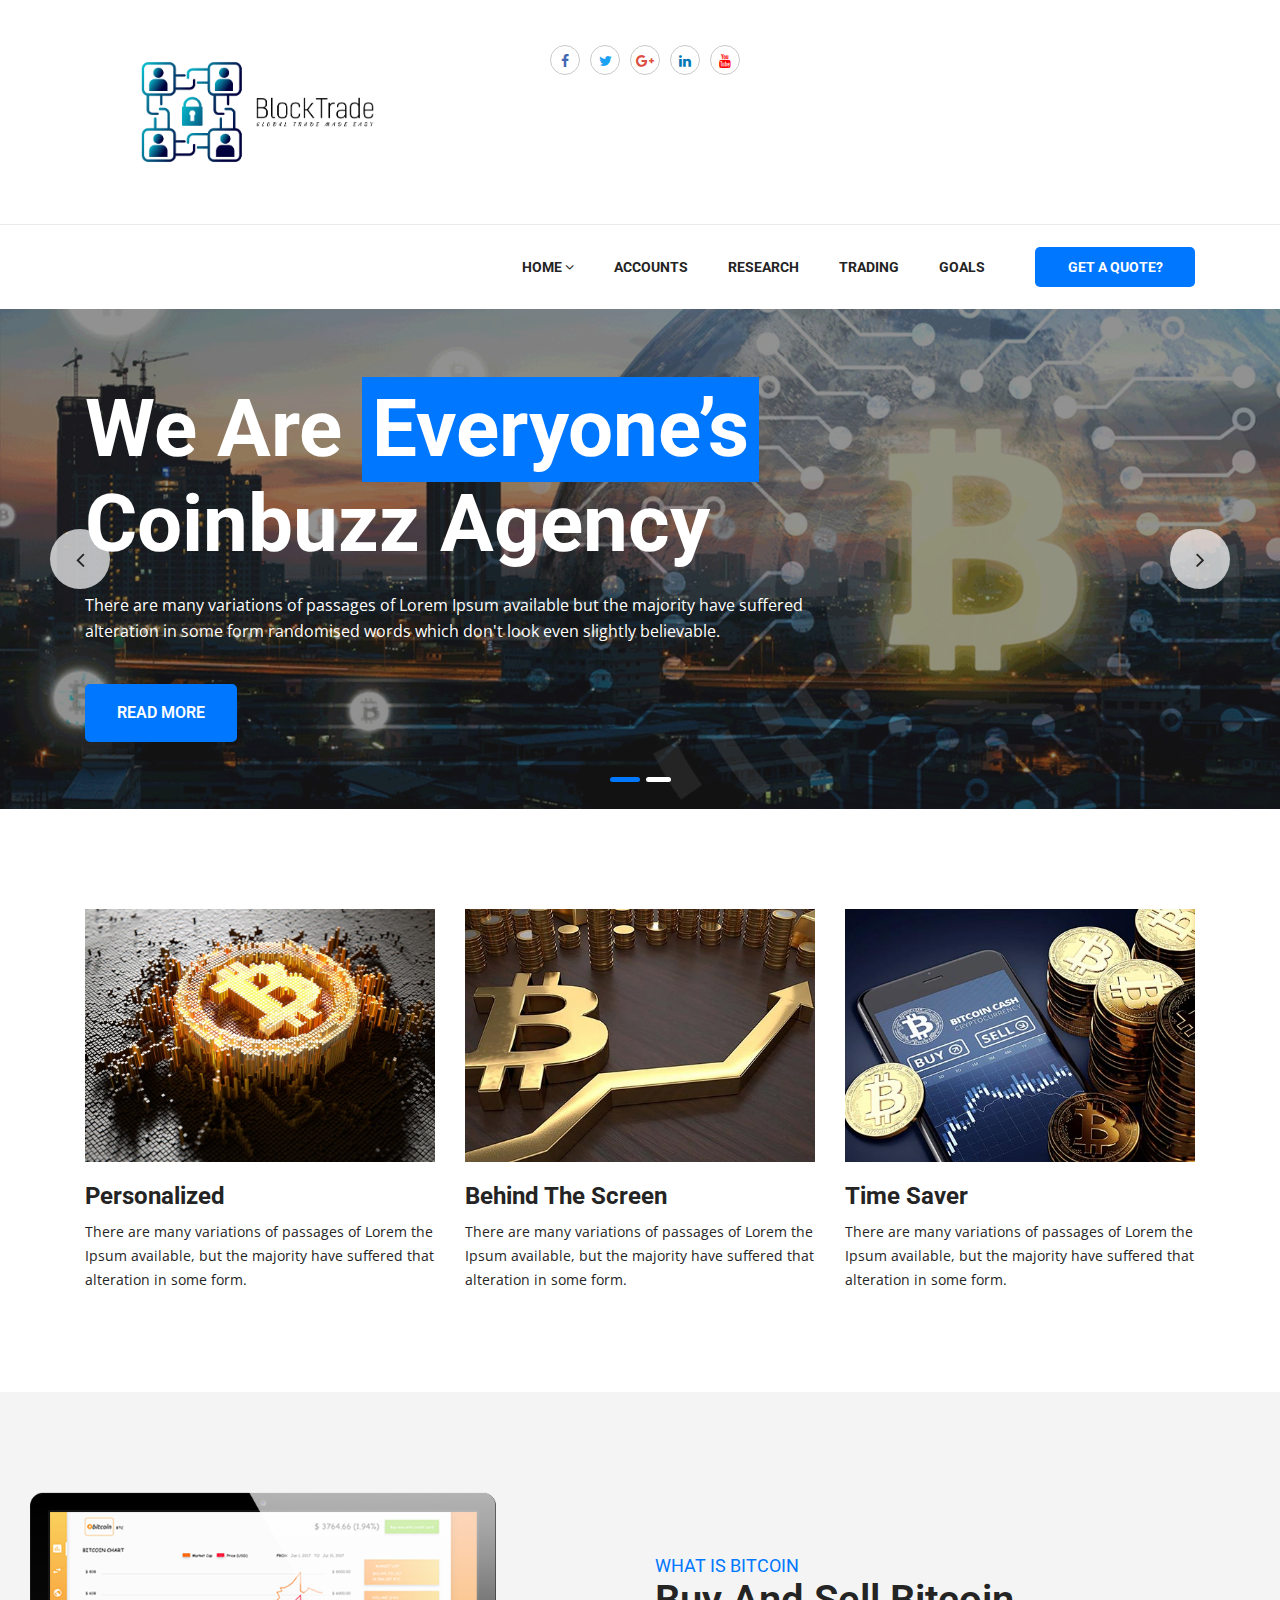
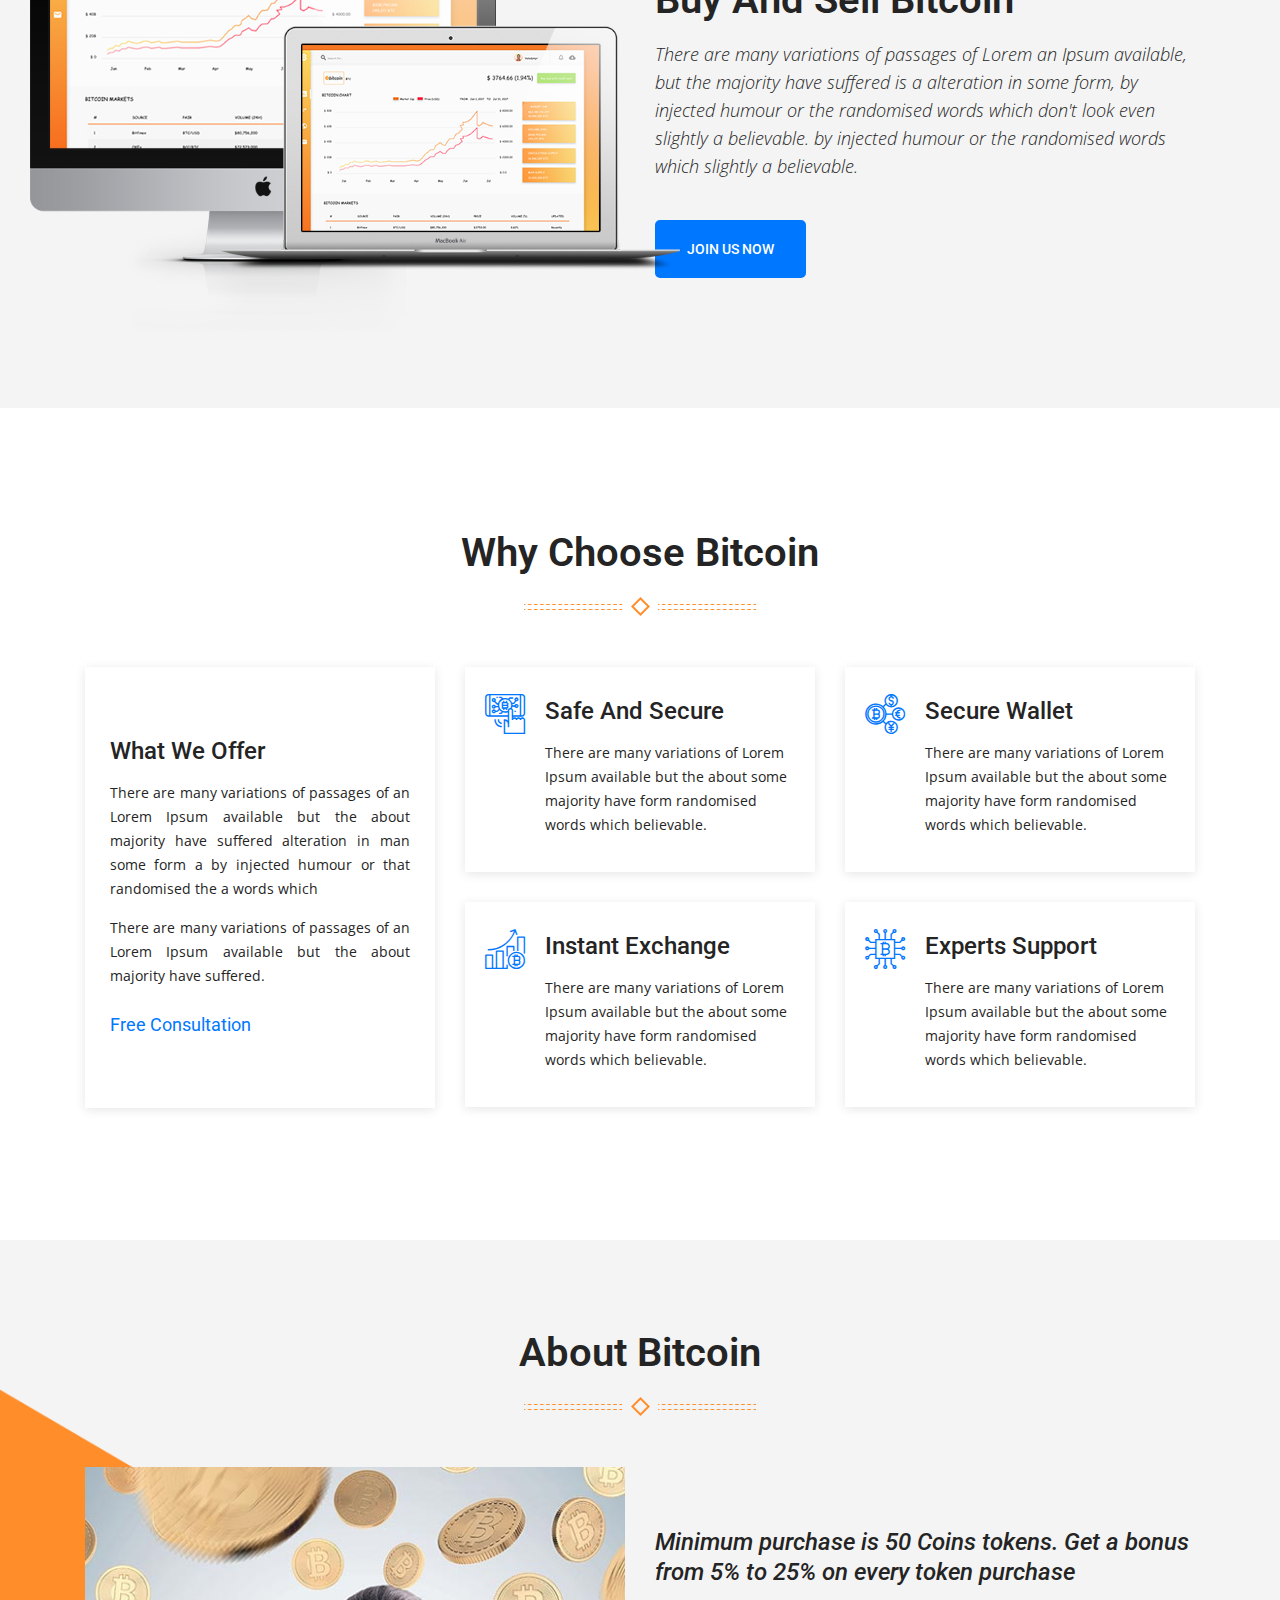
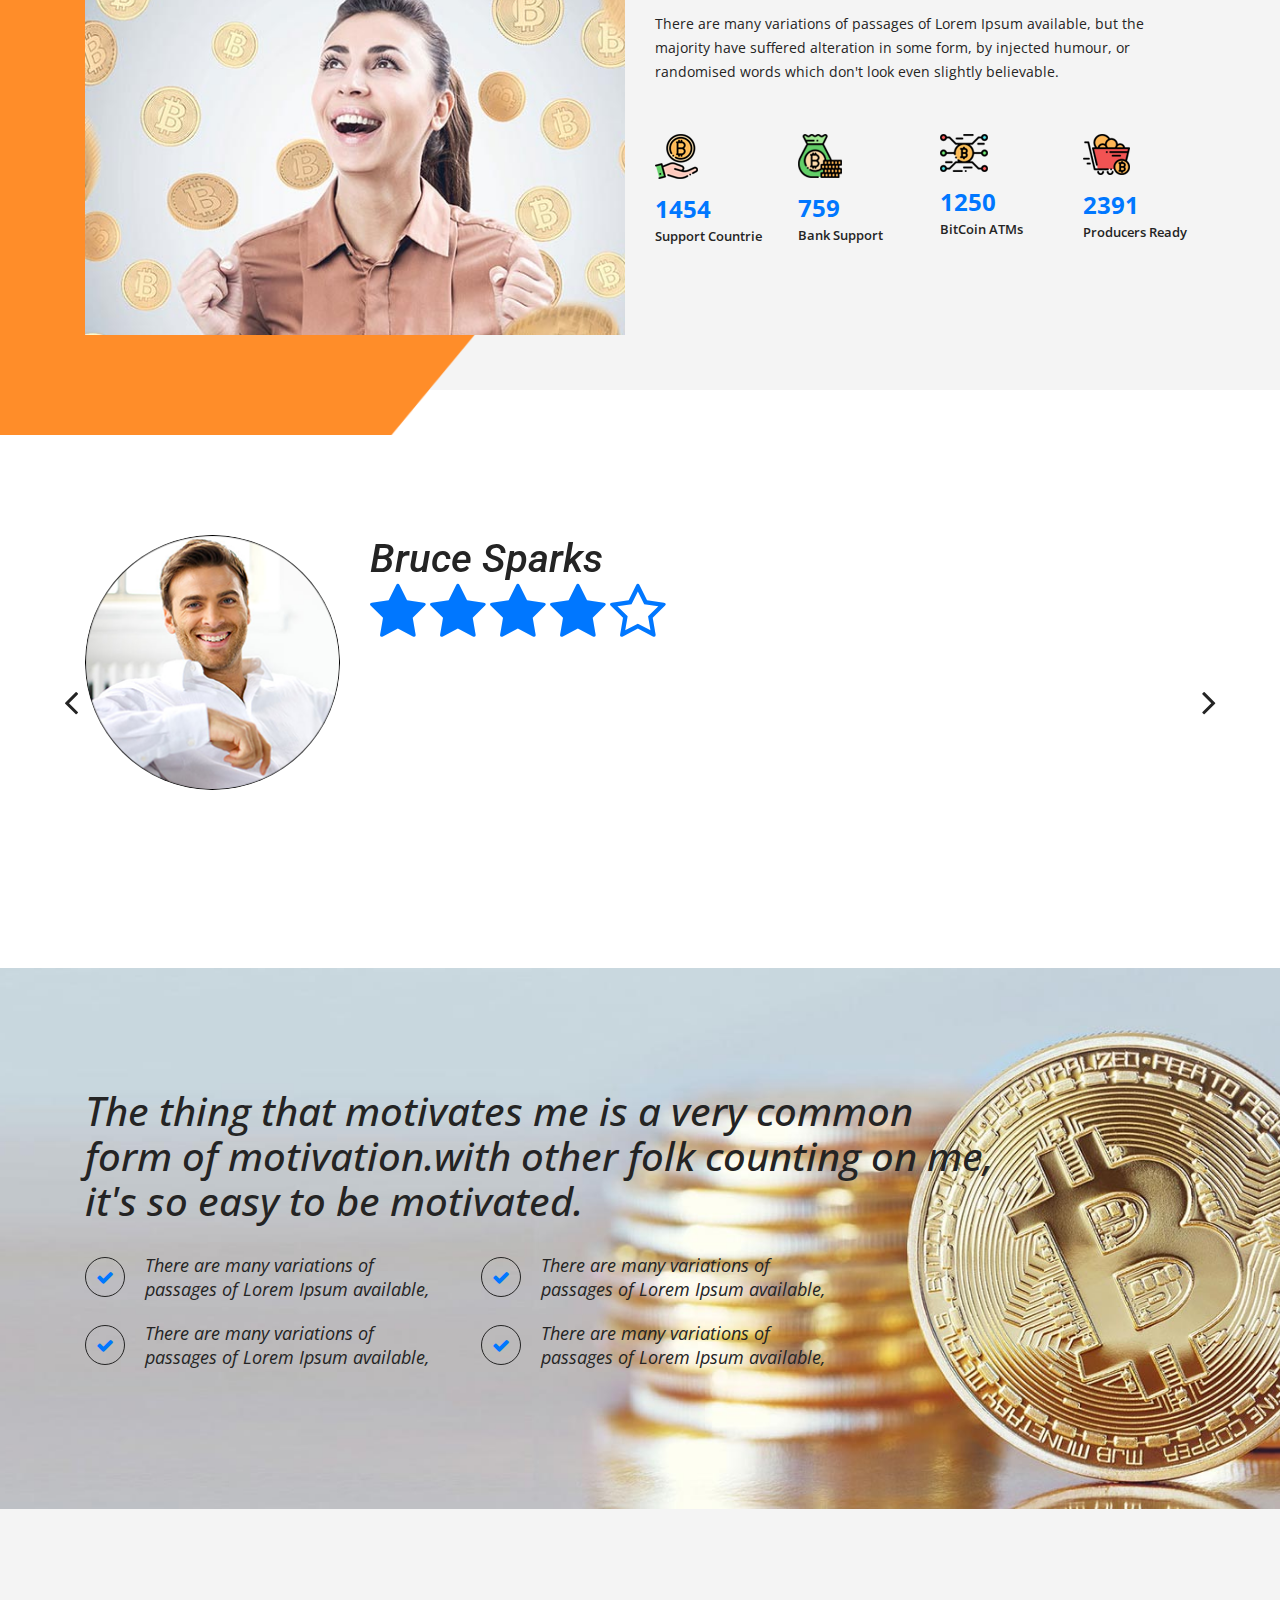
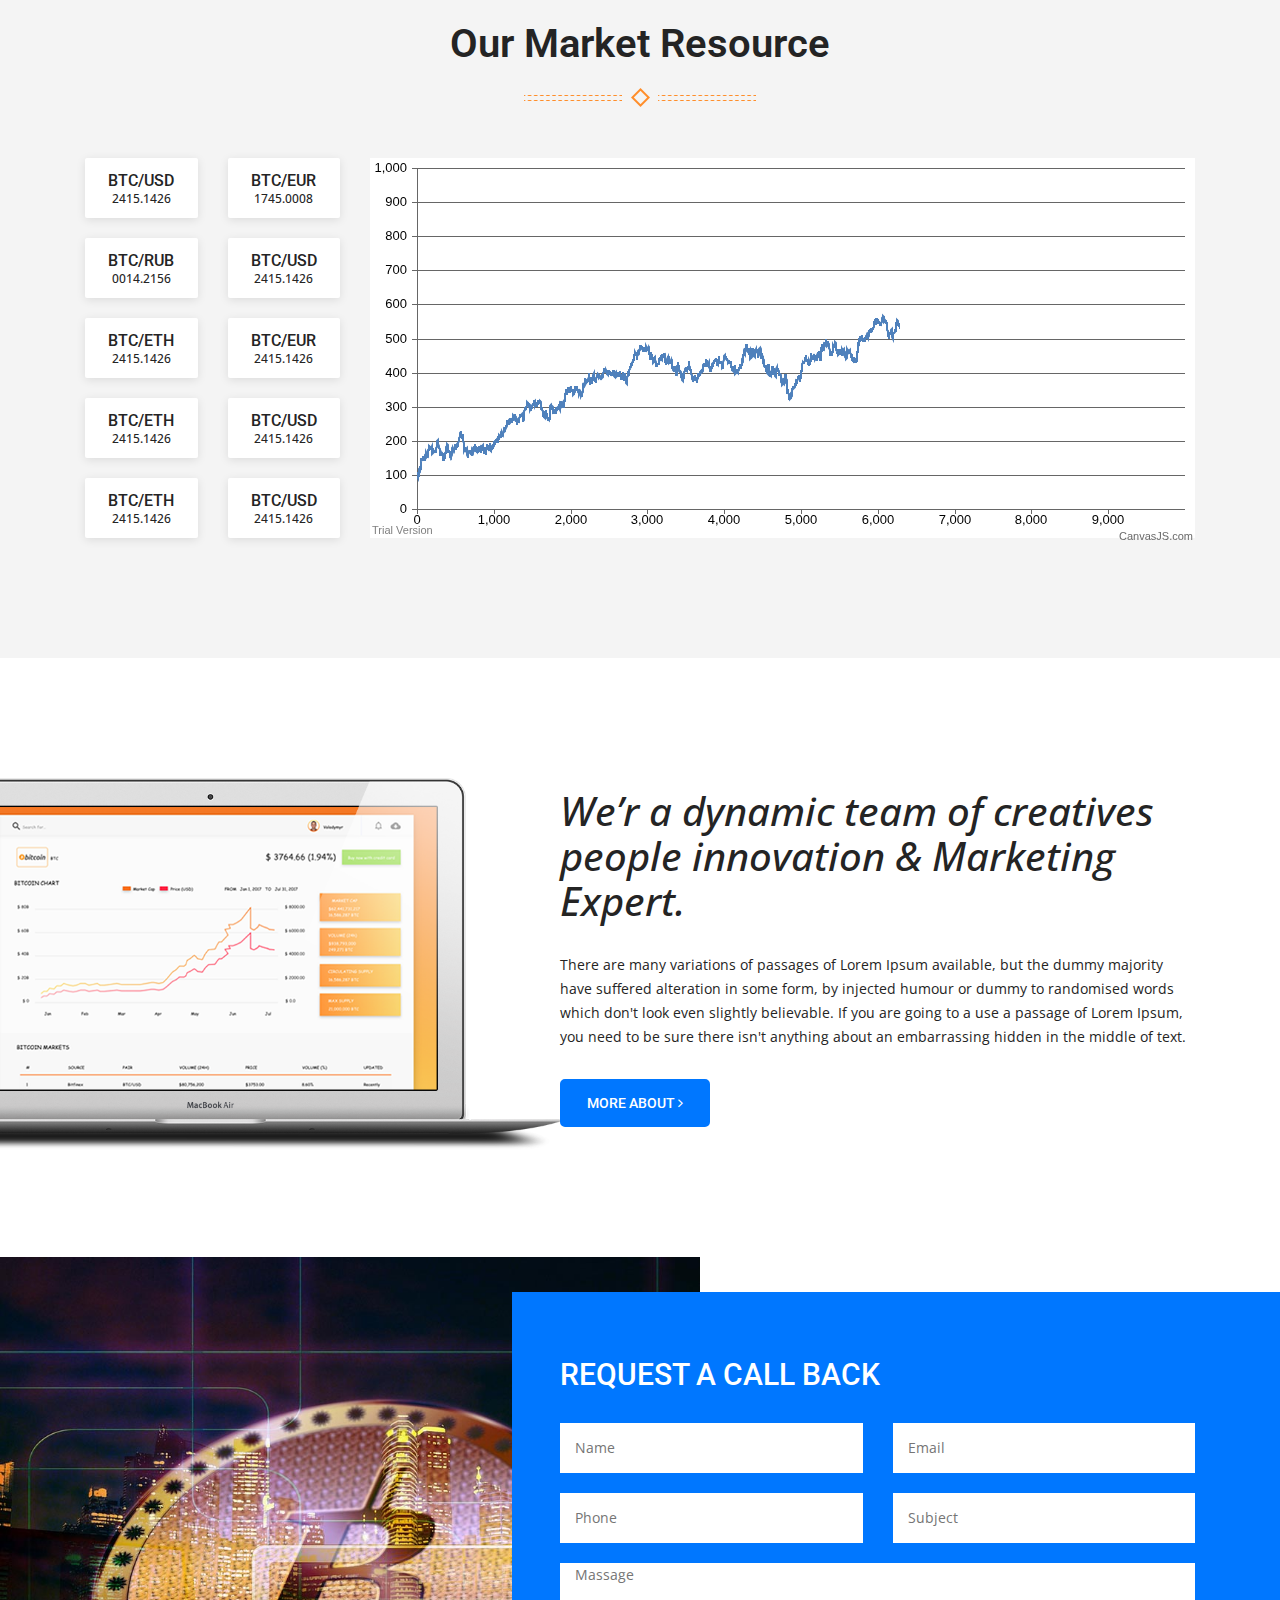
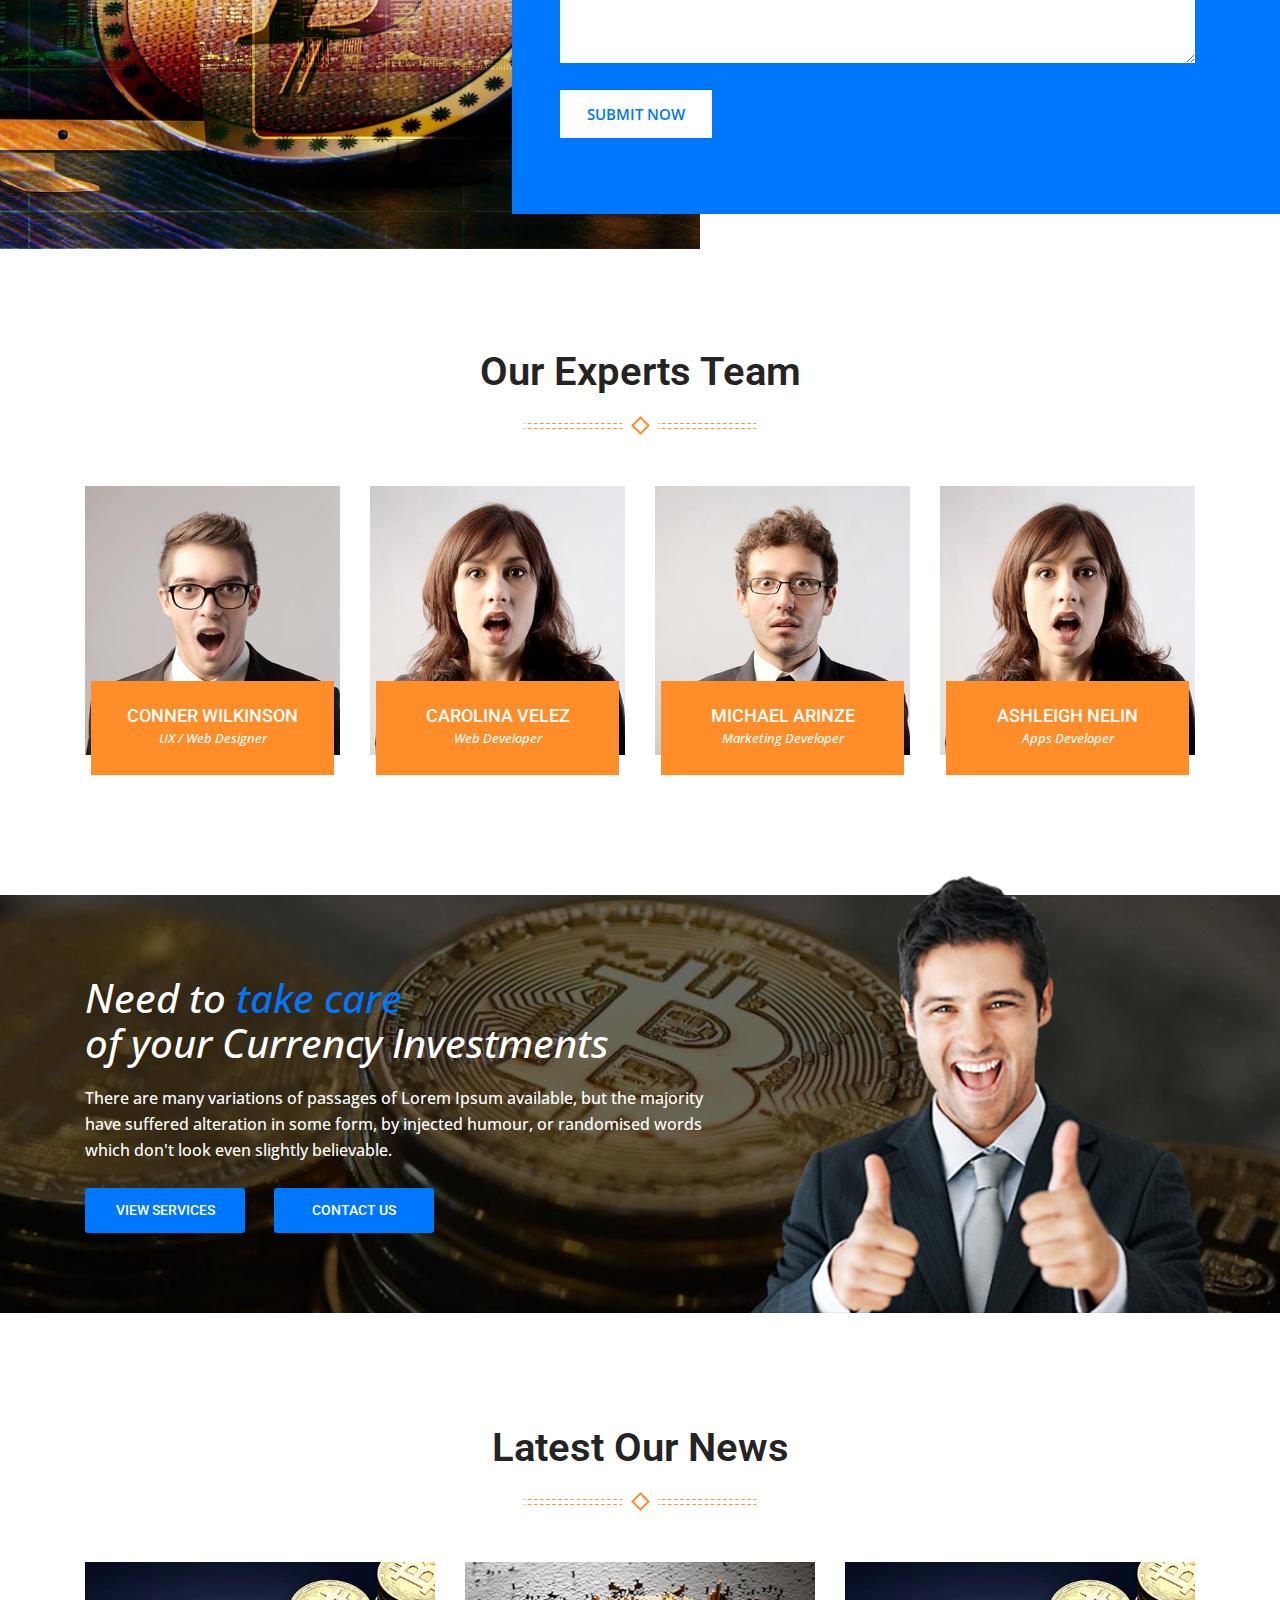
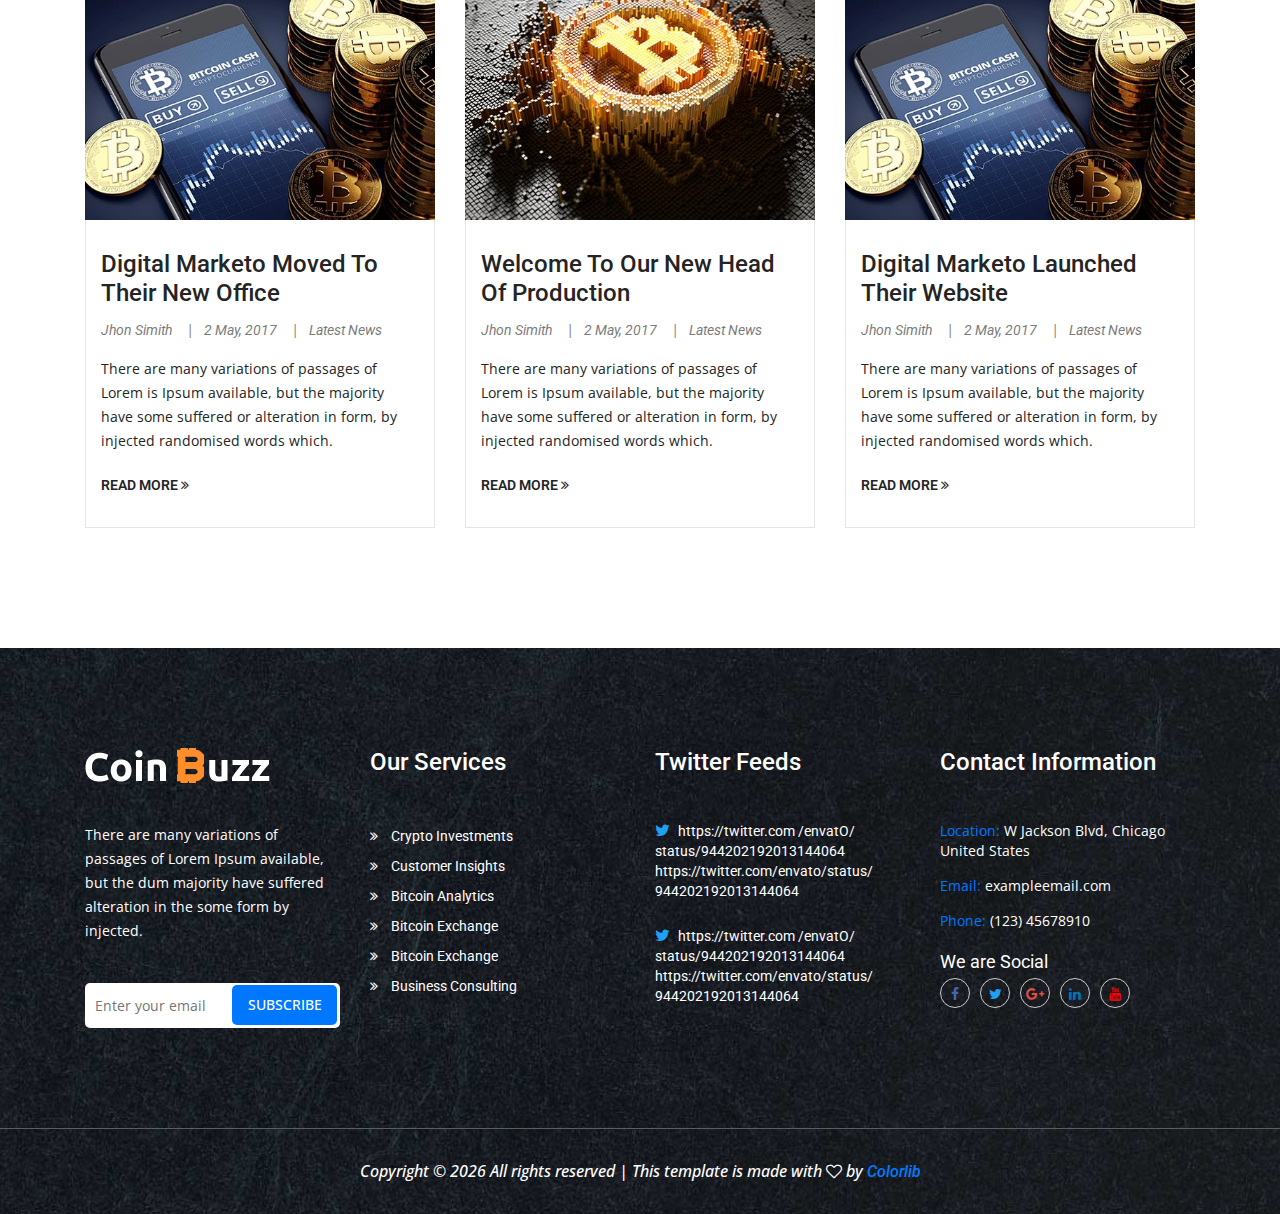
==== coinbuzz/index.html @ 868303e4 "Update index.html" ====
<!DOCTYPE html>
<html class="no-js" lang="">
  <head>
    <meta charset="utf-8" />
    <meta http-equiv="x-ua-compatible" content="ie=edge" />
    <title>Coinbuzz - Home One</title>
    <meta name="description" content="" />
    <meta name="viewport" content="width=device-width, initial-scale=1" />
    <link
      rel="shortcut icon"
      type="image/png"
      href="assets/images/favicon.png"
    />
    <!-- Place favicon.ico in the root directory -->
    <!-- all css here -->
    <!-- bootstrap v3.3.7 css -->
    <link rel="stylesheet" href="assets/css/bootstrap.min.css" />
    <!-- animate css -->
    <link rel="stylesheet" href="assets/css/animate.css" />
    <!-- owl.carousel.2.0.0-beta.2.4 css -->
    <link rel="stylesheet" href="assets/css/owl.carousel.min.css" />
    <!-- swiper.min.css -->
    <link rel="stylesheet" href="assets/css/swiper.min.css" />
    <!-- font-awesome v4.6.3 css -->
    <link rel="stylesheet" href="assets/css/font-awesome.min.css" />
    <!-- flaticon.css -->
    <link rel="stylesheet" href="assets/css/flaticon.css" />
    <!-- magnific-popup.css -->
    <link rel="stylesheet" href="assets/css/magnific-popup.css" />
    <!-- metisMenu.min.css -->
    <link rel="stylesheet" href="assets/css/metisMenu.min.css" />
    <!-- style css -->
    <link rel="stylesheet" href="assets/css/styles.css" />
    <!-- responsive css -->
    <link rel="stylesheet" href="assets/css/responsive.css" />
    <!-- modernizr css -->
    <script src="assets/js/vendor/modernizr-2.8.3.min.js"></script>
  </head>

  <body>
    <!--[if lt IE 8]>
      <p class="browserupgrade">
        You are using an <strong>outdated</strong> browser. Please
        <a href="http://browsehappy.com/">upgrade your browser</a> to improve
        your experience.
      </p>
    <![endif]-->

    <!-- header-area start -->
    <header class="header-area">
      <div class="header-top">
        <div class="container">
          <div class="row">
            <div class="col-xl-5 col-lg-3 col-sm-4">
              <div class="logo">
                <a href="index.html"
                  ><img
                    src="assets/images/logo.png"
                    style="
                      padding-right: 50px;
                      height: 140px;
                      width: 800px;
                      padding-right: 100px;
                    "
                    alt=""
                /></a>
              </div>
            </div>

            <div class="col-xl-2 col-lg-3 col-12 d-none d-lg-block">
              <ul
                class="social-icon d-flex justify-content-end justify-content-sm-center"
              >
                <li class="facebook">
                  <a href="#"><i class="fa fa-facebook"></i></a>
                </li>
                <li class="twitter">
                  <a href="#"><i class="fa fa-twitter"></i></a>
                </li>
                <li class="google-plus">
                  <a href="#"><i class="fa fa-google-plus"></i></a>
                </li>
                <li class="linkedin">
                  <a href="#"><i class="fa fa-linkedin"></i></a>
                </li>
                <li class="youtube">
                  <a href="#"><i class="fa fa-youtube"></i></a>
                </li>
              </ul>
            </div>
          </div>
        </div>
      </div>
      <div class="header-bottom">
        <div class="container">
          <div class="row">
            <div class="col-lg-10 col-sm-9 d-none d-sm-block">
              <ul class="mainmenu d-flex justify-content-end">
                <li class="active">
                  <a href="javascript:void(0);"
                    >Home <i class="fa fa-angle-down"></i
                  ></a>
                  <ul>
                    <li><a href="index.html">Home Main</a></li>
                    <li><a href="index2.html">Home Two</a></li>
                    <li><a href="index3.html">Home Three</a></li>
                  </ul>
                </li>
                <li><a href="about.html">accounts</a></li>
                <li>
                  <a href="javascript:void(0);">research</a>
                  <ul>
                    <li><a href="service.html">Service Page</a></li>
                    <li><a href="service-details.html">Service Details</a></li>
                    <li><a href="shop.html">Shop page</a></li>
                  </ul>
                </li>
                <li>
                  <a href="blog.html">Trading</a>
                  <ul>
                    <li><a href="blog.html">Blog page</a></li>
                    <li><a href="blog-left.html">Blog Left</a></li>
                    <li><a href="blog-right.html">Blog right</a></li>
                    <li><a href="blog-details.html">Blog Details</a></li>
                  </ul>
                </li>
                <li><a href="contact.html">goals</a></li>
              </ul>
            </div>
            <div class="col-lg-2 col-sm-3 col-8">
              <div class="geta_quote">
                <a href="#">GET A QUOTE?</a>
              </div>
            </div>
            <div class="d-block d-sm-none col-4 pull-right">
              <ul class="menu">
                <li class="first"></li>
                <li class="second"></li>
                <li class="third"></li>
              </ul>
            </div>
          </div>
        </div>
        <!-- responsive-menu area start -->
        <div class="responsive-menu-area d-block d-sm-none">
          <div class="container">
            <div class="row">
              <div class="col-12">
                <ul class="metismenu">
                  <li class="sidemenu-items">
                    <a
                      class="has-arrow"
                      aria-expanded="false"
                      href="javascript:void(0);"
                      >Home</a
                    >
                    <ul aria-expanded="false">
                      <li><a href="index.html">Home Main</a></li>
                      <li><a href="index2.html">Home Two</a></li>
                      <li><a href="index3.html">Home Three</a></li>
                    </ul>
                  </li>
                  <li><a href="about.html">about us</a></li>
                  <li><a href="#">pages</a></li>
                  <li><a href="blog.html">blog</a></li>
                  <li><a href="contact.html">contact</a></li>
                </ul>
              </div>
            </div>
          </div>
        </div>
        <!-- responsive-menu area start -->
      </div>
    </header>
    <!-- header-area end -->

    <!-- slider-area start -->
    <div class="slider-area">
      <div class="slider-active owl-carousel">
        <div class="slider-items">
          <img src="assets/images/slider/1.jpg" alt="" class="slider" />
          <div class="slider-content flex-style">
            <div class="container">
              <div class="row">
                <div class="col-xl-8 col-lg-10 col-12">
                  <h2>We Are <span>Everyone’s</span> Coinbuzz Agency</h2>
                  <p>
                    There are many variations of passages of Lorem Ipsum
                    available but the majority have suffered alteration in some
                    form randomised words which don't look even slightly
                    believable.
                  </p>
                  <ul>
                    <li><a href="#">Read more</a></li>
                  </ul>
                </div>
              </div>
            </div>
          </div>
        </div>
        <div class="slider-items">
          <img src="assets/images/slider/1.jpg" alt="" class="slider" />
          <div class="slider-content flex-style">
            <div class="container">
              <div class="row">
                <div class="offset-lg-4 col-lg-8 text-right col-12">
                  <h2>We Are <span>Everyone’s</span> Coinbuzz Agency</h2>
                  <p>
                    There are many variations of passages of Lorem Ipsum
                    available but the majority have suffered alteration in some
                    form randomised words which don't look even slightly
                    believable.
                  </p>
                  <ul>
                    <li><a href="#">Read more</a></li>
                  </ul>
                </div>
              </div>
            </div>
          </div>
        </div>
      </div>
    </div>
    <!-- slider-area end -->

    <!-- featured-area start -->
    <div class="featured-area">
      <div class="container">
        <div class="row">
          <div class="col-lg-4 col-sm-6 col-12">
            <div class="featured-wrap">
              <div class="featured-img">
                <img src="assets/images/featured/1.jpg" alt="" />
              </div>
              <h2><a href="#">Personalized</a></h2>
              <p>
                There are many variations of passages of Lorem the Ipsum
                available, but the majority have suffered that alteration in
                some form.
              </p>
            </div>
          </div>
          <div class="col-lg-4 col-sm-6 col-12">
            <div class="featured-wrap">
              <div class="featured-img">
                <img src="assets/images/featured/2.jpg" alt="" />
              </div>
              <h2><a href="#">Behind The Screen</a></h2>
              <p>
                There are many variations of passages of Lorem the Ipsum
                available, but the majority have suffered that alteration in
                some form.
              </p>
            </div>
          </div>
          <div class="col-lg-4 col-sm-6 col-12">
            <div class="featured-wrap">
              <div class="featured-img">
                <img src="assets/images/featured/3.jpg" alt="" />
              </div>
              <h2><a href="#">Time Saver</a></h2>
              <p>
                There are many variations of passages of Lorem the Ipsum
                available, but the majority have suffered that alteration in
                some form.
              </p>
            </div>
          </div>
        </div>
      </div>
    </div>
    <!-- featured-area end -->

    <!-- about-area start -->
    <div class="featured-content-area position-relative bg-1">
      <div class="container">
        <div class="row">
          <div class="col-lg-6 offset-lg-6">
            <div class="featured-content-wrap">
              <h2><span>WHAT IS BITCOIN</span>Buy And Sell Bitcoin</h2>
              <p>
                There are many variations of passages of Lorem an Ipsum
                available, but the majority have suffered is a alteration in
                some form, by injected humour or the randomised words which
                don't look even slightly a believable. by injected humour or the
                randomised words which slightly a believable.
              </p>
              <a href="#">JOIN US NOW</a>
            </div>
          </div>
        </div>
      </div>
      <div class="featured-content-img d-none d-lg-block">
        <img src="assets/images/about.png" alt="" />
      </div>
    </div>
    <!-- about-area end -->

    <!-- service-area start -->
    <div class="service-area">
      <div class="container">
        <div class="row">
          <div class="col-12">
            <div class="section-title text-center">
              <h2>Why Choose Bitcoin</h2>
              <img src="assets/images/line.png" alt="" />
            </div>
          </div>
        </div>
        <div class="row">
          <div class="col-lg-4 col-md-6 col-12">
            <div class="service-wrap">
              <h3>What We Offer</h3>
              <p>
                There are many variations of passages of an Lorem Ipsum
                available but the about majority have suffered alteration in man
                some form a by injected humour or that randomised the a words
                which
              </p>
              <p>
                There are many variations of passages of an Lorem Ipsum
                available but the about majority have suffered.
              </p>
              <a href="#">Free Consultation</a>
            </div>
          </div>
          <div class="col-lg-4 col-md-6 col-12">
            <div class="service-items">
              <span class="flaticon-bitcoin-9"></span>
              <h3>Safe And Secure</h3>
              <p>
                There are many variations of Lorem Ipsum available but the about
                some majority have form randomised words which believable.
              </p>
            </div>
            <div class="service-items">
              <span class="flaticon-profits"></span>
              <h3>Instant Exchange</h3>
              <p>
                There are many variations of Lorem Ipsum available but the about
                some majority have form randomised words which believable.
              </p>
            </div>
          </div>
          <div class="col-lg-4 col-12">
            <div class="row">
              <div class="col-lg-12 col-md-6 col-12">
                <div class="service-items">
                  <span class="flaticon-exchange-1"></span>
                  <h3>Secure Wallet</h3>
                  <p>
                    There are many variations of Lorem Ipsum available but the
                    about some majority have form randomised words which
                    believable.
                  </p>
                </div>
              </div>
              <div class="col-lg-12 col-md-6 col-12">
                <div class="service-items">
                  <span class="flaticon-bitcoin-7"></span>
                  <h3>Experts Support</h3>
                  <p>
                    There are many variations of Lorem Ipsum available but the
                    about some majority have form randomised words which
                    believable.
                  </p>
                </div>
              </div>
            </div>
          </div>
        </div>
      </div>
    </div>
    <!-- service-area end -->

    <!-- about-area start -->
    <div class="about-area position-relative">
      <div class="container">
        <div class="row">
          <div class="col-12">
            <div class="section-title text-center">
              <h2>About Bitcoin</h2>
              <img src="assets/images/line.png" alt="" />
            </div>
          </div>
        </div>
        <div class="row">
          <div class="col-lg-6 d-none d-lg-block">
            <div class="about-img">
              <img src="assets/images/about/1.jpg" alt="" />
            </div>
          </div>
          <div class="col-lg-6 col-12">
            <div class="about-content">
              <h3>
                Minimum purchase is 50 Coins tokens. Get a bonus from 5% to 25%
                on every token purchase
              </h3>
              <p>
                There are many variations of passages of Lorem Ipsum available,
                but the majority have suffered alteration in some form, by
                injected humour, or randomised words which don't look even
                slightly believable.
              </p>
            </div>
            <div class="row">
              <div class="col-sm-3 col-6">
                <div class="about-items">
                  <img src="assets/images/about/icon/1.png" alt="" />
                  <span class="counter">1454</span>
                  <p>Support Countrie</p>
                </div>
              </div>
              <div class="col-sm-3 col-6">
                <div class="about-items">
                  <img src="assets/images/about/icon/2.png" alt="" />
                  <span class="counter">759</span>
                  <p>Bank Support</p>
                </div>
              </div>
              <div class="col-sm-3 col-6">
                <div class="about-items mb-0">
                  <img src="assets/images/about/icon/3.png" alt="" />
                  <span class="counter">1250</span>
                  <p>BitCoin ATMs</p>
                </div>
              </div>
              <div class="col-sm-3 col-6">
                <div class="about-items mb-0">
                  <img src="assets/images/about/icon/4.png" alt="" />
                  <span class="counter">2391</span>
                  <p>Producers Ready</p>
                </div>
              </div>
            </div>
          </div>
        </div>
      </div>
    </div>
    <!-- about-area end -->

    <!-- testmonial-area start -->
    <div class="testmonial-area">
      <div class="test-active owl-carousel">
        <div class="test-items">
          <div class="container">
            <div class="row">
              <div class="col-lg-3 col-sm-4 col-12">
                <div class="test-img">
                  <img src="assets/images/test/1.png" alt="" />
                </div>
              </div>
              <div class="col-lg-9 col-sm-8 col-12">
                <div class="test-content">
                  <h2>Bruce Sparks</h2>
                  <ul>
                    <li><i class="fa fa-star"></i></li>
                    <li><i class="fa fa-star"></i></li>
                    <li><i class="fa fa-star"></i></li>
                    <li><i class="fa fa-star"></i></li>
                    <li><i class="fa fa-star-o"></i></li>
                  </ul>
                  <p>
                    There are many variations of passages of Lorem Ipsum
                    available, but the majority have suffered alteration in some
                    form, by injected humour, or randomised words which don't
                    look even slightly believable. If you are going to use a
                    passage of Lorem Ipsum, you need to be sure there isn't
                    anything embarrassing hidden in the middle of text.
                  </p>
                  <span class="fa fa-quote-right"></span>
                </div>
              </div>
            </div>
          </div>
        </div>
        <div class="test-items">
          <div class="container">
            <div class="row">
              <div class="col-lg-3 col-lg-3 col-sm-4 col-12">
                <div class="test-img">
                  <img src="assets/images/test/1.png" alt="" />
                </div>
              </div>
              <div class="col-lg-9 col-sm-8 col-12">
                <div class="test-content">
                  <h2>Bruce Sparks</h2>
                  <ul>
                    <li><i class="fa fa-star"></i></li>
                    <li><i class="fa fa-star"></i></li>
                    <li><i class="fa fa-star"></i></li>
                    <li><i class="fa fa-star"></i></li>
                    <li><i class="fa fa-star-o"></i></li>
                  </ul>
                  <p>
                    There are many variations of passages of Lorem Ipsum
                    available, but the majority have suffered alteration in some
                    form, by injected humour, or randomised words which don't
                    look even slightly believable. If you are going to use a
                    passage of Lorem Ipsum, you need to be sure there isn't
                    anything embarrassing hidden in the middle of text.
                  </p>
                  <span class="fa fa-quote-right"></span>
                </div>
              </div>
            </div>
          </div>
        </div>
      </div>
    </div>
    <!-- testmonial-area end -->

    <!-- spacial-area start -->
    <div class="spacial-area">
      <div class="container">
        <div class="row">
          <div class="col-lg-10 col-12">
            <h2>
              The thing that motivates me is a very common form of
              motivation.with other folk counting on me, it's so easy to be
              motivated.
            </h2>
            <div class="row">
              <div class="col-md-5 col-sm-6 col-12">
                <ul class="mb-20">
                  <li>
                    <i class="fa fa-check"></i> There are many variations of
                    passages of Lorem Ipsum available,
                  </li>
                  <li>
                    <i class="fa fa-check"></i> There are many variations of
                    passages of Lorem Ipsum available,
                  </li>
                </ul>
              </div>
              <div class="col-md-5 col-sm-6 col-12">
                <ul>
                  <li>
                    <i class="fa fa-check"></i> There are many variations of
                    passages of Lorem Ipsum available,
                  </li>
                  <li>
                    <i class="fa fa-check"></i> There are many variations of
                    passages of Lorem Ipsum available,
                  </li>
                </ul>
              </div>
            </div>
          </div>
        </div>
      </div>
    </div>
    <!-- spacial-area end -->

    <!-- resorce-area start -->
    <div class="resorce-area bg-1 ptb-120">
      <div class="container">
        <div class="row">
          <div class="col-12">
            <div class="section-title text-center">
              <h2>Our Market Resource</h2>
              <img src="assets/images/line.png" alt="" />
            </div>
          </div>
        </div>
        <div class="row">
          <div class="col-lg-3 col-12">
            <ul class="resorce-menu row">
              <li class="col-6">
                <div class="resorce-info">
                  <h4>btc/usd</h4>
                  <p>2415.1426</p>
                </div>
              </li>
              <li class="col-6">
                <div class="resorce-info">
                  <h4>btc/eur</h4>
                  <p>1745.0008</p>
                </div>
              </li>
              <li class="col-6">
                <div class="resorce-info">
                  <h4>btc/rub</h4>
                  <p>0014.2156</p>
                </div>
              </li>
              <li class="col-6">
                <div class="resorce-info">
                  <h4>btc/usd</h4>
                  <p>2415.1426</p>
                </div>
              </li>
              <li class="col-6">
                <div class="resorce-info">
                  <h4>btc/eth</h4>
                  <p>2415.1426</p>
                </div>
              </li>
              <li class="col-6">
                <div class="resorce-info">
                  <h4>btc/eur</h4>
                  <p>2415.1426</p>
                </div>
              </li>
              <li class="col-6">
                <div class="resorce-info">
                  <h4>btc/eth</h4>
                  <p>2415.1426</p>
                </div>
              </li>
              <li class="col-6">
                <div class="resorce-info">
                  <h4>btc/usd</h4>
                  <p>2415.1426</p>
                </div>
              </li>
              <li class="col-6">
                <div class="resorce-info mb-0">
                  <h4>btc/eth</h4>
                  <p>2415.1426</p>
                </div>
              </li>
              <li class="col-6">
                <div class="resorce-info mb-0">
                  <h4>btc/usd</h4>
                  <p>2415.1426</p>
                </div>
              </li>
            </ul>
          </div>
          <div class="col-lg-9 col-12">
            <div class="resorce-wrap">
              <div id="chartContainer"></div>
            </div>
          </div>
        </div>
      </div>
    </div>
    <!-- resorce-area end -->

    <!-- expart-area start -->
    <div class="expart-area">
      <div class="container">
        <div class="row">
          <div class="col-lg-7 offset-lg-5 col-12">
            <div class="expart-wrap">
              <h2>
                We’r a dynamic team of creatives people innovation & Marketing
                Expert.
              </h2>
              <p>
                There are many variations of passages of Lorem Ipsum available,
                but the dummy majority have suffered alteration in some form, by
                injected humour or dummy to randomised words which don't look
                even slightly believable. If you are going to a use a passage of
                Lorem Ipsum, you need to be sure there isn't anything about an
                embarrassing hidden in the middle of text.
              </p>
              <a href="#">More About <i class="fa fa-angle-right"></i></a>
            </div>
          </div>
        </div>
      </div>
      <div class="expart-img d-none d-lg-block">
        <img src="assets/images/bg/expart.png" alt="" />
      </div>
    </div>
    <!-- expart-area end -->

    <!-- contact-area start -->
    <div class="contact-area">
      <div class="container">
        <div class="row">
          <div class="col-lg-7 offset-lg-5 col-12">
            <div class="contact-wrap flex-style">
              <h2>Request A Call Back</h2>
              <form action="#">
                <div class="row">
                  <div class="col-sm-6 col-12">
                    <input type="text" placeholder="Name" />
                  </div>
                  <div class="col-sm-6 col-12">
                    <input type="email" placeholder="Email" />
                  </div>
                  <div class="col-sm-6 col-12">
                    <input type="text" placeholder="Phone" />
                  </div>
                  <div class="col-sm-6 col-12">
                    <input type="text" placeholder="Subject" />
                  </div>
                  <div class="col-12">
                    <textarea
                      cols="30"
                      rows="10"
                      placeholder="Massage"
                    ></textarea>
                  </div>
                  <div class="col-12">
                    <button>Submit Now</button>
                  </div>
                </div>
              </form>
            </div>
          </div>
        </div>
      </div>
      <div class="contact-img d-none d-lg-block">
        <img src="assets/images/bg/2.jpg" alt="" />
      </div>
    </div>
    <!-- contact-area end -->

    <!-- team-area start -->
    <div class="team-area">
      <div class="container">
        <div class="row">
          <div class="col-12">
            <div class="section-title text-center">
              <h2>Our Experts Team</h2>
              <img src="assets/images/line.png" alt="" />
            </div>
          </div>
        </div>
        <div class="row">
          <div class="col-lg-3 col-sm-6 col-12">
            <div class="team-wrap">
              <div class="team-img">
                <img src="assets/images/team/1.jpg" alt="" />
              </div>
              <div class="team-content">
                <h4>Conner Wilkinson</h4>
                <p>UX / Web Designer</p>
                <ul>
                  <li>
                    <a href="#"><i class="fa fa-facebook"></i></a>
                  </li>
                  <li>
                    <a href="#"><i class="fa fa-twitter"></i></a>
                  </li>
                  <li>
                    <a href="#"><i class="fa fa-google-plus"></i></a>
                  </li>
                  <li>
                    <a href="#"><i class="fa fa-linkedin"></i></a>
                  </li>
                </ul>
              </div>
            </div>
          </div>
          <div class="col-lg-3 col-sm-6 col-12">
            <div class="team-wrap">
              <div class="team-img">
                <img src="assets/images/team/2.jpg" alt="" />
              </div>
              <div class="team-content">
                <h4>Carolina Velez</h4>
                <p>Web Developer</p>
                <ul>
                  <li>
                    <a href="#"><i class="fa fa-facebook"></i></a>
                  </li>
                  <li>
                    <a href="#"><i class="fa fa-twitter"></i></a>
                  </li>
                  <li>
                    <a href="#"><i class="fa fa-google-plus"></i></a>
                  </li>
                  <li>
                    <a href="#"><i class="fa fa-linkedin"></i></a>
                  </li>
                </ul>
              </div>
            </div>
          </div>
          <div class="col-lg-3 col-sm-6 col-12">
            <div class="team-wrap">
              <div class="team-img">
                <img src="assets/images/team/3.jpg" alt="" />
              </div>
              <div class="team-content">
                <h4>Michael Arinze</h4>
                <p>Marketing Developer</p>
                <ul>
                  <li>
                    <a href="#"><i class="fa fa-facebook"></i></a>
                  </li>
                  <li>
                    <a href="#"><i class="fa fa-twitter"></i></a>
                  </li>
                  <li>
                    <a href="#"><i class="fa fa-google-plus"></i></a>
                  </li>
                  <li>
                    <a href="#"><i class="fa fa-linkedin"></i></a>
                  </li>
                </ul>
              </div>
            </div>
          </div>
          <div class="col-lg-3 col-sm-6 col-12">
            <div class="team-wrap">
              <div class="team-img">
                <img src="assets/images/team/4.jpg" alt="" />
              </div>
              <div class="team-content">
                <h4>Ashleigh Nelin</h4>
                <p>Apps Developer</p>
                <ul>
                  <li>
                    <a href="#"><i class="fa fa-facebook"></i></a>
                  </li>
                  <li>
                    <a href="#"><i class="fa fa-twitter"></i></a>
                  </li>
                  <li>
                    <a href="#"><i class="fa fa-google-plus"></i></a>
                  </li>
                  <li>
                    <a href="#"><i class="fa fa-linkedin"></i></a>
                  </li>
                </ul>
              </div>
            </div>
          </div>
        </div>
      </div>
    </div>
    <!-- team-area end -->

    <!-- nvestments-area start -->
    <div class="nvestments-area position-relative">
      <div class="container">
        <div class="row">
          <div class="col-lg-7 col-12">
            <div class="nvestments-wrap">
              <h2>
                Need to<span> take care </span> <br />
                of your Currency Investments
              </h2>
              <p>
                There are many variations of passages of Lorem Ipsum available,
                but the majority have suffered alteration in some form, by
                injected humour, or randomised words which don't look even
                slightly believable.
              </p>
              <ul>
                <li><a href="#">View Services</a></li>
                <li><a href="contact.html"> CONTACT US</a></li>
              </ul>
            </div>
          </div>
          <div class="col-lg-5 d-none d-lg-block">
            <div class="nvestments-img">
              <img src="assets/images/bg/1.png" alt="" />
            </div>
          </div>
        </div>
      </div>
    </div>
    <!-- nvestments-area end -->

    <!-- blog-area start -->
    <div class="blog-area">
      <div class="container">
        <div class="row">
          <div class="col-12">
            <div class="section-title text-center">
              <h2>Latest Our News</h2>
              <img src="assets/images/line.png" alt="" />
            </div>
          </div>
        </div>
        <div class="row">
          <div class="col-lg-4 col-sm-6 col-12">
            <div class="blog-wrap">
              <div class="blog-img">
                <img src="assets/images/blog/1.jpg" alt="" />
              </div>
              <div class="blog-content">
                <h3>
                  <a href="blog-details.html"
                    >Digital Marketo Moved To Their New Office</a
                  >
                </h3>
                <ul>
                  <li><a href="#">Jhon Simith</a></li>
                  <li><a href="#">2 May, 2017</a></li>
                  <li><a href="#">Latest News</a></li>
                </ul>
                <p>
                  There are many variations of passages of Lorem is Ipsum
                  available, but the majority have some suffered or alteration
                  in form, by injected randomised words which.
                </p>
                <a href="blog-details.html" class="readmore"
                  >Read More <i class="fa fa-angle-double-right"></i
                ></a>
              </div>
            </div>
          </div>
          <div class="col-lg-4 col-sm-6 col-12">
            <div class="blog-wrap">
              <div class="blog-img">
                <img src="assets/images/blog/2.jpg" alt="" />
              </div>
              <div class="blog-content">
                <h3>
                  <a href="blog-details.html"
                    >Welcome To Our New Head Of Production</a
                  >
                </h3>
                <ul>
                  <li><a href="#">Jhon Simith</a></li>
                  <li><a href="#">2 May, 2017</a></li>
                  <li><a href="#">Latest News</a></li>
                </ul>
                <p>
                  There are many variations of passages of Lorem is Ipsum
                  available, but the majority have some suffered or alteration
                  in form, by injected randomised words which.
                </p>
                <a href="blog-details.html" class="readmore"
                  >Read More <i class="fa fa-angle-double-right"></i
                ></a>
              </div>
            </div>
          </div>
          <div class="col-lg-4 col-sm-6 col-12">
            <div class="blog-wrap">
              <div class="blog-img">
                <img src="assets/images/blog/1.jpg" alt="" />
              </div>
              <div class="blog-content">
                <h3>
                  <a href="blog-details.html"
                    >Digital Marketo Launched Their Website</a
                  >
                </h3>
                <ul>
                  <li><a href="#">Jhon Simith</a></li>
                  <li><a href="#">2 May, 2017</a></li>
                  <li><a href="#">Latest News</a></li>
                </ul>
                <p>
                  There are many variations of passages of Lorem is Ipsum
                  available, but the majority have some suffered or alteration
                  in form, by injected randomised words which.
                </p>
                <a href="blog-details.html" class="readmore"
                  >Read More <i class="fa fa-angle-double-right"></i
                ></a>
              </div>
            </div>
          </div>
        </div>
      </div>
    </div>
    <!-- blog-area end -->

    <!-- footer-area start -->
    <footer class="footer-area">
      <div class="footer-top">
        <div class="container">
          <div class="row">
            <div class="col-lg-3 col-sm-6 col-12">
              <div class="footer-widget footer-logo">
                <img src="assets/images/logo2.png" alt="" />
                <p>
                  There are many variations of passages of Lorem Ipsum
                  available, but the dum majority have suffered alteration in
                  the some form by injected.
                </p>
                <form action="#">
                  <input type="text" placeholder="Enter your email" />
                  <button>subscribe</button>
                </form>
              </div>
            </div>
            <div class="col-lg-3 col-sm-6 col-12">
              <div class="footer-widget footer-menu">
                <h3>Our Services</h3>
                <ul>
                  <li>
                    <a href="#"
                      ><i class="fa fa-angle-double-right"></i> Crypto
                      Investments</a
                    >
                  </li>
                  <li>
                    <a href="#"
                      ><i class="fa fa-angle-double-right"></i> Customer
                      Insights</a
                    >
                  </li>
                  <li>
                    <a href="#"
                      ><i class="fa fa-angle-double-right"></i> Bitcoin
                      Analytics</a
                    >
                  </li>
                  <li>
                    <a href="#"
                      ><i class="fa fa-angle-double-right"></i> Bitcoin
                      Exchange</a
                    >
                  </li>
                  <li>
                    <a href="#"
                      ><i class="fa fa-angle-double-right"></i> Bitcoin
                      Exchange</a
                    >
                  </li>
                  <li>
                    <a href="#"
                      ><i class="fa fa-angle-double-right"></i> Business
                      Consulting</a
                    >
                  </li>
                </ul>
              </div>
            </div>
            <div class="col-lg-3 col-sm-6 col-12">
              <div class="footer-widget footer-twitter">
                <h3>Twitter Feeds</h3>
                <ul>
                  <li>
                    <a href="#"
                      ><i class="fa fa-twitter"></i> https://twitter.com
                      /envatO/ status/944202192013144064
                      https://twitter.com/envato/status/ 944202192013144064</a
                    >
                  </li>
                  <li class="mb-0">
                    <a href="#"
                      ><i class="fa fa-twitter"></i> https://twitter.com
                      /envatO/ status/944202192013144064
                      https://twitter.com/envato/status/ 944202192013144064</a
                    >
                  </li>
                </ul>
              </div>
            </div>
            <div class="col-lg-3 col-sm-6 col-12">
              <div class="footer-widget footer-contact">
                <h3>Contact Information</h3>
                <ul class="footer-contact-info">
                  <li>
                    <span>Location: </span> W Jackson Blvd, Chicago United
                    States
                  </li>
                  <li><span>Email: </span> exampleemail.com</li>
                  <li><span>Phone: </span> (123) 45678910</li>
                </ul>
                <h5>We are Social</h5>
                <ul class="social-icon d-flex">
                  <li class="facebook">
                    <a href="#"><i class="fa fa-facebook"></i></a>
                  </li>
                  <li class="twitter">
                    <a href="#"><i class="fa fa-twitter"></i></a>
                  </li>
                  <li class="google-plus">
                    <a href="#"><i class="fa fa-google-plus"></i></a>
                  </li>
                  <li class="linkedin">
                    <a href="#"><i class="fa fa-linkedin"></i></a>
                  </li>
                  <li class="youtube">
                    <a href="#"><i class="fa fa-youtube"></i></a>
                  </li>
                </ul>
              </div>
            </div>
          </div>
        </div>
      </div>
      <div class="footer-bottom">
        <div class="container">
          <div class="row">
            <div class="col-12 copyright">
              <p>
                <!-- Link back to Colorlib can't be removed. Template is licensed under CC BY 3.0. -->
                Copyright &copy;
                <script>
                  document.write(new Date().getFullYear());
                </script>
                All rights reserved | This template is made with
                <i class="fa fa-heart-o" aria-hidden="true"></i> by
                <a
                  href="https://colorlib.com"
                  target="_blank"
                  class="text-primary"
                  >Colorlib</a
                >
                <!-- Link back to Colorlib can't be removed. Template is licensed under CC BY 3.0. -->
              </p>
            </div>
          </div>
        </div>
      </div>
    </footer>
    <!-- footer-area end -->

    <!-- jquery latest version -->
    <script src="assets/js/vendor/jquery-2.2.4.min.js "></script>
    <!-- popper.min.js -->
    <script src="assets/js/vendor/popper.min.js "></script>
    <!-- bootstrap js -->
    <script src="assets/js/bootstrap.min.js "></script>
    <!-- owl.carousel.2.0.0-beta.2.4 css -->
    <script src="assets/js/owl.carousel.min.js "></script>
    <!-- swiper.min.js -->
    <script src="assets/js/swiper.min.js "></script>
    <!-- mailchimp.js -->
    <script src="assets/js/mailchimp.js"></script>
    <!-- plugins js -->
    <script src="assets/js/jquery.canvasjs.min.js"></script>
    <!-- metisMenu.min.js -->
    <script src="assets/js/metisMenu.min.js"></script>
    <!-- plugins js -->
    <script src="assets/js/plugins.js "></script>
    <script>
      // chart
      window.onload = function () {
        var limit = 10000; //increase number of dataPoints by increasing the limit
        var y = 100;
        var data = [];
        var dataSeries = { type: "line" };
        var dataPoints = [];
        for (var i = 0; i < limit; i += 1) {
          y += Math.round(Math.random() * 10 - 5);
          dataPoints.push({
            x: i,
            y: y,
          });
        }
        dataSeries.dataPoints = dataPoints;
        data.push(dataSeries);

        //Better to construct options first and then pass it as a parameter
        var options = {
          zoomEnabled: true,
          animationEnabled: true,
          axisY: {
            includeZero: false,
          },
          data: data, // random data
        };

        $("#chartContainer").CanvasJSChart(options);
      };
    </script>
    <!-- main js -->
    <script src="assets/js/scripts.js "></script>
  </body>
</html>
---- coinbuzz/assets/css/flaticon.css ----
/*
  	Flaticon icon font: Flaticon
  	Creation date: 23/10/2017 08:34
  	*/

@font-face {
  font-family: "Flaticon";
  src: url("../fonts/Flaticon.eot");
  src: url("../fonts/Flaticon.eot?#iefix") format("embedded-opentype"),
       url("../fonts/Flaticon.woff") format("woff"),
       url("../fonts/Flaticon.ttf") format("truetype"),
       url("../fonts/Flaticon.svg#Flaticon") format("svg");
  font-weight: normal;
  font-style: normal;
}

@media screen and (-webkit-min-device-pixel-ratio:0) {
  @font-face {
    font-family: "Flaticon";
    src: url("./Flaticon.svg#Flaticon") format("svg");
  }
}

[class^="flaticon-"]:before, [class*=" flaticon-"]:before,
[class^="flaticon-"]:after, [class*=" flaticon-"]:after {
	font-family: Flaticon;
	font-size: 20px;
	font-style: normal;
	margin-left: 0px;
}

.flaticon-bitcoin-9:before { content: "\f100"; }
.flaticon-profits:before { content: "\f101"; }
.flaticon-bitcoin-8:before { content: "\f102"; }
.flaticon-safebox:before { content: "\f103"; }
.flaticon-exchange-1:before { content: "\f104"; }
.flaticon-exchange:before { content: "\f105"; }
.flaticon-bitcoin-7:before { content: "\f106"; }
.flaticon-bitcoin-6:before { content: "\f107"; }
.flaticon-bitcoin-4:before { content: "\f108"; }
.flaticon-bitcoin-3:before { content: "\f109"; }
.flaticon-bitcoin-2:before { content: "\f10a"; }
.flaticon-bitcoin-1:before { content: "\f10b"; }
.flaticon-bitcoin:before { content: "\f10c"; }
.flaticon-consulting:before { content: "\f10d"; }
.flaticon-blockchain:before { content: "\f10e"; }
---- coinbuzz/assets/css/metisMenu.min.css ----
/*
 * metismenu - v2.7.2
 * A jQuery menu plugin
 * https://github.com/onokumus/metismenu#readme
 *
 * Made by Osman Nuri Okumus <onokumus@gmail.com> (https://github.com/onokumus)
 * Under MIT License
 */

.metismenu .arrow {
    float: right;
    line-height: 1.42857
}

[dir=rtl] .metismenu .arrow {
    float: left
}

.metismenu .glyphicon.arrow:before {
    content: "\e079"
}

.metismenu .active>a>.glyphicon.arrow:before {
    content: "\e114"
}

.metismenu .fa.arrow:before {
    content: "\f104"
}

.metismenu .active>a>.fa.arrow:before {
    content: "\f107"
}

.metismenu .ion.arrow:before {
    content: "\f3d2"
}

.metismenu .active>a>.ion.arrow:before {
    content: "\f3d0"
}

.metismenu .plus-times {
    float: right
}

[dir=rtl] .metismenu .plus-times {
    float: left
}

.metismenu .fa.plus-times:before {
    content: "\f067"
}

.metismenu .active>a>.fa.plus-times {
    -webkit-transform: rotate(45deg);
    -ms-transform: rotate(45deg);
    -o-transform: rotate(45deg);
    transform: rotate(45deg)
}

.metismenu .plus-minus {
    float: right
}

[dir=rtl] .metismenu .plus-minus {
    float: left
}

.metismenu .fa.plus-minus:before {
    content: "\f067"
}

.metismenu .active>a>.fa.plus-minus:before {
    content: "\f068"
}

.metismenu .collapse {
    display: none
}

.metismenu .collapse.in {
    display: block
}

.metismenu .collapsing {
    position: relative;
    height: 0;
    overflow: hidden;
    -webkit-transition-timing-function: ease;
    -o-transition-timing-function: ease;
    transition-timing-function: ease;
    -webkit-transition-duration: .35s;
    -o-transition-duration: .35s;
    transition-duration: .35s;
    -webkit-transition-property: height, visibility;
    -o-transition-property: height, visibility;
    transition-property: height, visibility
}

.metismenu .has-arrow {
    position: relative
}

.metismenu .has-arrow:after {
    position: absolute;
    content: "";
    width: .5em;
    height: .5em;
    border-width: 1px 0 0 1px;
    border-style: solid;
    border-color: initial;
    right: 2em;
    -webkit-transform: rotate(-224deg) translateY(-50%);
    -ms-transform: rotate(-224deg) translateY(-50%);
    -o-transform: rotate(-224deg) translateY(-50%);
    transform: rotate(-224deg) translateY(-50%);
    -webkit-transform-origin: top;
    -ms-transform-origin: top;
    -o-transform-origin: top;
    transform-origin: top;
    top: 50%;
    -webkit-transition: all .3s ease-out;
    -o-transition: all .3s ease-out;
    transition: all .3s ease-out;
}

[dir=rtl] .metismenu .has-arrow:after {
    right: auto;
    left: 1em;
    -webkit-transform: rotate(135deg) translateY(-50%);
    -ms-transform: rotate(135deg) translateY(-50%);
    -o-transform: rotate(135deg) translateY(-50%);
    transform: rotate(135deg) translateY(-50%)
}

.metismenu .active>.has-arrow:after,
.metismenu .has-arrow[aria-expanded=true]:after {
    -webkit-transform: rotate(-135deg) translateY(-50%);
    -ms-transform: rotate(-135deg) translateY(-50%);
    -o-transform: rotate(-135deg) translateY(-50%);
    transform: rotate(-135deg) translateY(-50%)
}
---- coinbuzz/assets/css/styles.css ----
/*-----------------------------------------------------------------------------------

    Template Name:
    Template URI:
    Description: This is html5 template
    Author: Kaji Hasibur Rahman
    Author URI:
    Version: 1.0
-----------------------------------------------------------------------------------
    CSS INDEX
    ===================

    1. Theme Default CSS (body, link color, section etc)433


-----------------------------------------------------------------------------------*/

/*========================================================================================================
                                        defolt-css here
 ========================================================================================================*/

@import url("https://fonts.googleapis.com/css?family=Open+Sans:300,300i,400,400i,600,700,700i|Roboto:300,300i,400,400i,500,700,900");
* {
  margin: 0;
  padding: 0;
}

body {
  font-family: "Open Sans", sans-serif;
  line-height: 24px;
  color: #242424;
  font-size: 14px;
  font-weight: 400;
}

.floatleft {
  float: left;
}

.floatright {
  float: right;
}

img {
  max-width: 100%;
  height: auto;
}

.fix {
  overflow: hidden;
}

p {
  margin: 0px;
  font-weight: 400;
}

h1,
h2,
h3,
h4,
h5,
h6 {
  margin-bottom: 10px;
  margin-top: 0px;
  color: #242424;
  font-family: "Roboto", sans-serif;
}

input:focus,
select:focus {
  outline: none;
}

input,
button {
  transition: all 0.3s;
  -webkit-transition: all 0.3s;
  -moz-transition: all 0.3s;
}

button {
  cursor: pointer;
}

a {
  -webkit-transition: all 0.3s ease 0s;
  transition: all 0.3s ease 0s;
  -webkit-transition: all 0.3s;
  -moz-transition: all 0.3s;
  text-decoration: none;
  font-family: "Roboto", sans-serif;
  color: #242424;
}

a:hover {
  color: #0077ff;
}

a:active,
a:hover,
a:focus {
  outline: none;
  text-decoration: none;
}

button:focus {
  outline: none;
}

ul {
  list-style: outside none none;
  margin: 0;
  padding: 0;
}

:before,
:after {
  transition: all 0.3s;
  -webkit-transition: all 0.3s;
  -moz-transition: all 0.3s;
}

div {
  transition: all 0.3s;
  -webkit-transition: all 0.3s;
  -moz-transition: all 0.3s;
}

.black-opacity {
  position: relative;
  z-index: 9;
}

.black-opacity:before {
  position: absolute;
  left: 0;
  top: 0;
  width: 100%;
  height: 100%;
  background: #242424;
  content: "";
  opacity: 0.65;
  -ms-filter: "progid:DXImageTransform.Microsoft.Alpha(Opacity=70)";
}

.pt-120 {
  padding-top: 120px;
}

.pb-120 {
  padding-bottom: 120px;
}

.ptb-120 {
  padding: 120px 0;
}

.mb-30 {
  margin-bottom: 30px;
}

.mb-20 {
  margin-bottom: 20px;
}

.bg-1 {
  background: #f4f4f4;
}
.bg-2 {
  background: #0077ff;
}

.bg-fff {
  background: #fff;
}

a#scrollUp {
  position: fixed;
  right: 10px;
  bottom: 20px;
  height: 45px;
  width: 45px;
  background: #222;
  text-align: center;
  line-height: 45px;
  color: #fff;
  font-size: 12px;
  border-radius: 5px;
}

a#scrollUp:hover {
  background: #0077ff;
}

.flex-style {
  display: flex;
  justify-content: center;
  flex-direction: column;
}

/*--------header-area start--------*/
.header-top {
  border-bottom: 1px solid #eaeaea;
}
.logo {
  padding: 42px 0px;
}
.contact-info li {
  padding: 0px 25px;
  position: relative;
  line-height: 20px;
  margin: 40px 0px;
}
.contact-info li:first-child {
  padding-left: 0;
}
.contact-info li:before {
  position: absolute;
  left: 0;
  top: 0;
  width: 2px;
  content: "";
  background: #0077ff;
  height: 100%;
}
.contact-info li span {
  display: block;
}
.contact-info li span i {
  margin-right: 5px;
}
.contact-info li:first-child:before {
  display: none;
}
.social-icon {
  padding: 45px 0px;
}
.social-icon li {
  margin-left: 10px;
}
.social-icon li a {
  height: 30px;
  width: 30px;
  display: block;
  border-radius: 50%;
  text-align: center;
  line-height: 30px;
  border: 1px solid #cacaca;
}

.social-icon li.facebook a {
  color: #4267b2;
}
.social-icon li.facebook a:hover {
  background: #4267b2;
}
.social-icon li.twitter a {
  color: #1da1f2;
}
.social-icon li.twitter a:hover {
  background: #1da1f2;
}
.social-icon li.google-plus a {
  color: #dd4e42;
}
.social-icon li.google-plus a:hover {
  background: #dd4e42;
}
.social-icon li.linkedin a {
  color: #0077b5;
}
.social-icon li.linkedin a:hover {
  background: #0077b5;
}
.social-icon li.youtube a {
  color: #ff0000;
}
.social-icon li.youtube a:hover {
  background: #ff0000;
}
.social-icon li a:hover {
  color: #fff;
  border: 1px solid #fff;
}
.mainmenu li {
  padding: 0px 20px;
  position: relative;
}
.mainmenu li a {
  display: block;
  padding: 30px 0px;
  font-weight: 700;
  text-transform: uppercase;
  position: relative;
}
.mainmenu li:hover > a,
.mainmenu li.active > a {
  color: ;
}
.mainmenu li > a:before {
  position: absolute;
  left: 0;
  top: 0;
  width: 0;
  height: 2px;
  background: #0077ff;
  content: "";
}
.mainmenu li:hover > a:before {
  width: 100%;
}
.mainmenu li > ul {
  position: absolute;
  left: 20px;
  top: 120%;
  width: 150px;
  background: #fff;
  z-index: 99;
  padding: 10px;
  box-shadow: 0px 2px 5px rgba(0, 0, 0, 0.1);
  visibility: hidden;
  opacity: 0;
  transition: all 0.3s ease 0s;
  -webkit-transition: all 0.3s ease 0s;
  -moz-transition: all 0.3s ease 0s;
}
.mainmenu li:hover > ul {
  visibility: visible;
  opacity: 1;
  top: 100%;
}
.mainmenu li > ul li {
  padding: 0px;
}
.mainmenu li > ul li a {
  padding: 3px 0px;
  text-transform: capitalize;
  font-weight: 500;
}
.mainmenu li > ul li:hover a {
  padding-left: 5px;
}
.mainmenu li > ul li a:before {
  display: none;
}
.geta_quote {
  padding: 22px 0px;
}
.geta_quote a {
  display: block;
  color: #fff;
  font-weight: 700;
  background: #0077ff;
  height: 40px;
  border-radius: 5px;
  text-align: center;
  line-height: 40px;
}
/*--------header-area end--------*/

/*--------slider-area start--------*/
.slider-items {
  position: relative;
  z-index: 9;
}
.slider-items:before {
  position: absolute;
  left: 0;
  top: 0;
  width: 100%;
  height: 100%;
  background: #242424;
  content: "";
  opacity: 0.5;
}
.slider-items img {
  visibility: hidden;
}
.slider-content {
  position: absolute;
  left: 0;
  top: 0;
  width: 100%;
  height: 100%;
  z-index: 99;
}
.slider-content h2 {
  font-size: 80px;
  font-weight: 700;
  line-height: 85px;
  color: #fff;
  margin-bottom: 25px;
}
.slider-content h2 span {
  display: inline-block;
  background: #0077ff;
  padding: 10px 10px;
}
.slider-content p {
  color: #fff;
  font-size: 16px;
  line-height: 26px;
  margin-bottom: 40px;
}
.slider-content a {
  padding: 15px 30px;
  background: #0077ff;
  display: inline-block;
  color: #fff;
  text-transform: uppercase;
  font-weight: 600;
  border-radius: 5px;
  font-size: 16px;
  border: 2px solid #0077ff;
}
.slider-content a:hover {
  background: transparent;
  color: #0077ff;
}
.slider-active .owl-dots {
  position: absolute;
  left: 0;
  bottom: 20px;
  right: 0;
  text-align: center;
  width: 100%;
}
.slider-active .owl-dot {
  height: 5px;
  width: 25px;
  background: #fff;
  display: inline-block;
  margin: 0px 3px;
  border-radius: 5px;
}
.slider-active .owl-dot.active {
  background: #0077ff;
  width: 30px;
}
/*--------slider-area end--------*/

/*--------featured-area start--------*/
.featured-area {
  padding: 100px 0px 70px;
}
.featured-wrap {
  margin-bottom: 30px;
}
.featured-img {
  overflow: hidden;
}
.featured-img > img {
  width: 100%;
  -webkit-transition: all 0.5s ease 0s;
  -moz-transition: all 0.5s ease 0s;
  transition: all 0.5s ease 0s;
}
.featured-wrap:hover .featured-img > img {
  transform: scale(1.15, 1.15) rotate(-5deg);
  -webkit-transform: scale(1.15, 1.15) rotate(-5deg);
  -moz-transform: scale(1.15, 1.15) rotate(-5deg);
}
.featured-wrap h2 {
  font-size: 24px;
  font-weight: 700;
  margin: 20px 0px 10px;
}
/*--------featured-area end--------*/

/*--------about-area start--------*/
.featured-content-area {
  padding: 130px 0;
}
.featured-content-img {
  position: absolute;
  left: 30px;
  top: 100px;
  width: 650px;
}
.featured-content-wrap {
  padding-top: 30px;
}
.featured-content-wrap h2 {
  font-size: 40px;
  font-weight: 600;
  line-height: 40px;
  margin-bottom: 20px;
}
.featured-content-wrap h2 span {
  display: block;
  font-size: 18px;
  font-weight: 400;
  color: #0077ff;
  text-transform: uppercase;
  line-height: 28px;
}
.featured-content-wrap p {
  font-size: 18px;
  font-style: italic;
  font-weight: 300;
  line-height: 28px;
  margin-bottom: 40px;
}
.featured-content-wrap a {
  display: inline-block;
  padding: 15px 30px;
  background: #0077ff;
  color: #fff;
  text-transform: uppercase;
  border: 2px solid #0077ff;
  text-transform: uppercase;
  font-weight: 500;
  border-radius: 5px;
}
.featured-content-wrap a:hover {
  background: transparent;
  color: #0077ff;
}
/*--------about-area end--------*/

/*--------service-area start--------*/
.service-area {
  padding: 130px 0px 100px;
}
.section-title {
  margin-bottom: 50px;
}
.section-title h2 {
  font-size: 40px;
  font-weight: 600;
  line-height: 30px;
  margin-bottom: 25px;
}
.service-wrap {
  background: #fff;
  box-shadow: 0px 2px 10px rgba(0, 0, 0, 0.1);
  padding: 70px 25px;
  margin-bottom: 30px;
}
.service-wrap h3 {
  font-size: 24px;
  margin-bottom: 15px;
}
.service-wrap p {
  margin-bottom: 15px;
  text-align: justify;
}
.service-wrap a {
  display: inline-block;
  color: #0077ff;
  font-size: 18px;
  margin-top: 10px;
}
.service-items {
  background: #fff;
  box-shadow: 0px 2px 10px rgba(0, 0, 0, 0.1);
  padding: 30px 20px 35px 80px;
  margin-bottom: 30px;
  position: relative;
}
.service-items:hover {
  box-shadow: 0px 3px 20px rgba(0, 0, 0, 0.1);
}
.service-items:before {
  position: absolute;
  left: 0;
  bottom: 0;
  width: 0;
  background: #0077ff;
  height: 3px;
  content: "";
}
.service-items:hover:before {
  width: 100%;
}
.service-items h3 {
  font-size: 24px;
  margin-bottom: 15px;
}
.service-items span {
  position: absolute;
  left: 20px;
  top: 35px;
}
.service-items span:before {
  font-size: 40px;
  color: #0077ff;
}
/*--------service-area end--------*/

/*--------about-area start--------*/
.about-area {
  padding: 100px 0px;
  overflow: hidden;
  background: url(../images/about/1.png) no-repeat center center / cover;
}
.about-content {
  margin-top: 60px;
}
.about-content h3 {
  font-size: 24px;
  font-style: italic;
  line-height: 30px;
  margin-bottom: 25px;
}
.about-content p {
  margin-bottom: 50px;
}
.about-items span {
  display: block;
  font-size: 24px;
  font-weight: 700;
  line-height: 20px;
  color: #0077ff;
  margin-top: 20px;
  margin-bottom: 5px;
}
.about-items p {
  font-size: 13px;
  font-weight: 600;
}
/*--------about-area end--------*/

/*--------testmonial-area start--------*/
.testmonial-area {
  padding: 100px 0px;
}
.test-img img {
  border-radius: 50%;
  width: 100%;
}
.test-content h2 {
  font-size: 40px;
  font-style: italic;
  margin-bottom: 0;
}
.test-content li {
  display: inline-block;
  font-size: 18px;
  color: #e2b928;
}
.test-content p {
  margin-top: 30px;
  font-style: italic;
  opacity: 0.6;
  font-size: 18px;
  line-height: 28px;
  padding-right: 35px;
}
.test-content {
  position: relative;
  z-index: 9;
}
.test-content span {
  position: absolute;
  left: 0px;
  top: 50px;
  font-size: 223px;
  z-index: -9;
  opacity: 0.1;
}
.test-active .owl-nav div {
  position: absolute;
  left: 5%;
  top: 50%;
  transform: translateY(-50%);
  -webkit-transform: translateY(-50%);
  -moz-transform: translateY(-50%);
  font-size: 40px;
}
.test-active .owl-nav div:hover {
  color: #0077ff;
}
.test-active .owl-nav div.owl-next {
  left: auto;
  right: 5%;
}
/*--------testmonial-area end--------*/

/*--------spacial-area start--------*/
.spacial-area {
  padding: 120px 0px;
  background: url(../images/bg/1.jpg) no-repeat center center / cover;
}
.spacial-area h2 {
  font-size: 40px;
  line-height: 45px;
  font-style: italic;
  font-family: "Open Sans", sans-serif;
  margin-bottom: 30px;
}
.spacial-area ul li {
  margin-bottom: 20px;
  font-style: italic;
  font-size: 18px;
  padding-left: 60px;
  position: relative;
}
.spacial-area ul li:last-child {
  margin-bottom: 0;
}
.spacial-area ul li i {
  width: 40px;
  height: 40px;
  line-height: 40px;
  border-radius: 50%;
  position: absolute;
  left: 0;
  color: #0077ff;
  border: 1px solid #242424;
  top: 50%;
  transform: translateY(-50%);
  -webkit-transform: translateY(-50%);
  -moz-transform: translateY(-50%);
  text-align: center;
}
.spacial-area ul li:hover i {
  background: #0077ff;
  color: #fff;
  border-color: #0077ff;
}
/*--------spacial-area end--------*/

/*--------resorce-area start --------*/
#chartContainer {
  width: 100%;
  height: 380px;
}
.resorce-info {
  height: 60px;
  background: #fff;
  box-shadow: 0px 2px 10px rgba(0, 0, 0, 0.1);
  display: flex;
  flex-direction: column;
  justify-content: center;
  text-align: center;
  margin-bottom: 20px;
  border-radius: 2px;
  cursor: pointer;
}
.resorce-info:hover {
  background: #0077ff;
}
.resorce-info h4 {
  font-size: 16px;
  font-weight: 500;
  margin-bottom: 0;
  text-transform: uppercase;
  line-height: 20px;
  transition: all 0.3s;
  -webkit-transition: all 0.3s;
  -moz-transition: all 0.3s;
}

.resorce-info p {
  text-transform: uppercase;
  font-size: 12px;
  font-weight: 500;
  line-height: 15px;
  transition: all 0.3s;
  -webkit-transition: all 0.3s;
  -moz-transition: all 0.3s;
}
.resorce-info:hover h4,
.resorce-info:hover p {
  color: #fff;
}
/*--------resorce-area end --------*/

/*--------expart-area start --------*/
.expart-area {
  position: relative;
  margin: 120px 0px;
}
.expart-wrap {
  padding: 10px 0px;
}
.expart-wrap h2 {
  font-size: 40px;
  line-height: 45px;
  font-style: italic;
  font-family: "Open Sans", sans-serif;
  margin-bottom: 30px;
}
.expart-wrap p {
  margin-bottom: 30px;
}
.expart-wrap a {
  display: inline-block;
  padding: 10px 25px;
  background: #0077ff;
  color: #fff;
  font-weight: 500;
  text-transform: uppercase;
  border-radius: 5px;
  border: 2px solid #0077ff;
}
.expart-wrap a:hover {
  background: transparent;
  color: #0077ff;
}
.expart-img {
  position: absolute;
  left: 0;
  top: 0;
  width: 560px;
}
/*--------expart-area end --------*/

/*--------contact-area start --------*/
.contact-area {
  position: relative;
  z-index: 999;
}
.contact-area:before {
  position: absolute;
  right: 0;
  top: 6%;
  width: 60%;
  content: "";
  height: 90%;
  background: #0077ff;
}

.contact-img {
  position: absolute;
  left: 0;
  top: 0;
  width: 700px;
  z-index: -9;
}
.contact-wrap {
  min-height: 580px;
}
.contact-wrap h2 {
  text-transform: uppercase;
  font-size: 30px;
  margin-bottom: 30px;
  color: #fff;
}
.contact-wrap input,
.contact-wrap textarea {
  width: 100%;
  margin-bottom: 20px;
  height: 50px;
  border: none;
  padding-left: 15px;
}
.contact-wrap textarea {
  height: 100px;
}
.contact-wrap button {
  padding: 10px 25px;
  background: #fff;
  text-transform: uppercase;
  color: #0077ff;
  font-size: 15px;
  font-weight: 600;
  border: none;
  border: 2px solid #fff;
}
.contact-wrap button:hover {
  color: #fff;
  background: transparent;
}
/*--------contact-area end --------*/

/*--------team-area start --------*/
.team-area {
  padding: 120px 0px 90px;
}
.team-wrap {
  margin-bottom: 50px;
  position: relative;
}
.team-img img {
  width: 100%;
}
.team-content {
  position: absolute;
  left: 2.5%;
  width: 95%;
  text-align: center;
  background: #ff8d29;
  bottom: -20px;
  z-index: 99;
  padding: 25px 0px;
}
.team-wrap:hover .team-content {
  background: #0077ff;
}
.team-content h4 {
  margin-bottom: 0;
  text-transform: uppercase;
  font-size: 18px;
  color: #fff;
  font-weight: 500;
  line-height: 20px;
}
.team-content p {
  color: #fff;
  font-style: italic;
  font-size: 13px;
  font-weight: 500;
}
.team-content ul {
  visibility: hidden;
  transform: scaleY(0);
  transform-origin: bottom;
  -webkit-transform: scaleY(0);
  -webkit-transform-origin: bottom;
  -moz-transform: scaleY(0);
  -moz-transform-origin: bottom;
  height: 0;
  transition: height 0.3s ease-in-out 1s;
  -webkit-transition: height 0.3s ease-in-out 1s;
  -moz-transition: height 0.3s ease-in-out 1s;
}
.team-wrap:hover .team-content ul {
  visibility: visible;
  transform: scaleY(1);
  -webkit-transform: scaleY(1);
  -moz-transform: scaleY(1);
  height: auto;
  margin-top: 15px;
}
.team-content ul li {
  display: inline-block;
}
.team-content ul li a {
  display: block;
  height: 25px;
  width: 25px;
  background: #242424;
  color: #fff;
  text-align: center;
  line-height: 25px;
  border-radius: 50%;
  font-size: 13px;
}
.team-content ul li a:hover {
  background: #fff;
  color: #0077ff;
}
/*--------team-area end --------*/

/*--------nvestments-area start --------*/
.nvestments-area {
  background: url(../images/bg/3.jpg) no-repeat center center / cover;
  padding: 80px 0px 0px;
}
.nvestments-wrap {
  padding-bottom: 80px;
}
.nvestments-wrap h2 {
  font-size: 40px;
  line-height: 45px;
  font-style: italic;
  font-family: "Open Sans", sans-serif;
  margin-bottom: 20px;
  color: #fff;
}
.nvestments-wrap h2 span {
  color: #0077ff;
}
.nvestments-wrap p {
  font-size: 16px;
  line-height: 26px;
  color: #fff;
  font-weight: 500;
  margin-bottom: 25px;
}
.nvestments-wrap ul li {
  display: inline-block;
  margin-right: 25px;
}
.nvestments-wrap ul li:last-child {
  margin-right: 0;
}
.nvestments-wrap ul li a {
  display: block;
  height: 45px;
  width: 160px;
  line-height: 45px;
  text-transform: uppercase;
  font-weight: 500;
  background: #0077ff;
  text-align: center;
  border-radius: 3px;
  color: #fff;
}
.nvestments-wrap ul li a:hover {
  background: #fff;
  color: #0077ff;
}
.nvestments-img {
  position: absolute;
  bottom: 0;
}
/*--------nvestments-area end --------*/

/*--------blog-area start --------*/
.blog-area {
  padding: 120px 0px 90px;
}
.blog-wrap {
  margin-bottom: 30px;
}
.blog-wrap:hover {
  box-shadow: 0px 2px 25px rgba(0, 0, 0, 0.1);
}
.blog-content {
  padding: 30px 15px;
  border: 1px solid #e5e5e5;
  border-top: none;
}
.blog-content h3 {
  font-size: 24px;
  font-weight: 500;
}
.blog-content ul li {
  display: inline-block;
  opacity: 0.6;
  font-style: italic;
}
.blog-content ul li:before {
  content: "|";
  margin: 0px 10px;
}
.blog-content ul li:first-child:before {
  display: none;
}
.blog-content p {
  margin-bottom: 20px;
  margin-top: 15px;
}
.blog-content a.readmore {
  font-weight: 600;
  text-transform: uppercase;
}
/*--------blog-area end --------*/

/*--------footer-area start --------*/
.footer-area {
  background: url(../images/bg/4.jpg) no-repeat center center / cover;
}
.footer-top {
  padding: 100px 0px 70px;
}
.footer-widget {
  margin-bottom: 30px;
}
.footer-widget h3 {
  font-size: 24px;
  font-weight: 500;
  margin-bottom: 45px;
  color: #fff;
}
.footer-logo p {
  margin: 40px 0;
  color: #fff;
  font-size: 14px;
}
.footer-logo form {
  position: relative;
}
.footer-logo input {
  width: 100%;
  height: 45px;
  border: none;
  border-radius: 5px;
  padding: 0px 110px 0px 10px;
}
.footer-logo button {
  position: absolute;
  right: 3px;
  top: 5%;
  height: 90%;
  width: 105px;
  background: #0077ff;
  color: #fff;
  text-transform: uppercase;
  font-weight: 500;
  border: none;
  border-radius: 5px;
}
.footer-menu ul li {
  line-height: 30px;
}
.footer-menu ul li a {
  display: inline-block;
  color: #fff;
}
.footer-menu ul li:hover a {
  color: #0077ff;
}
.footer-menu ul li a i {
  margin-right: 10px;
  transition: all 0.3s;
  -webkit-transition: all 0.3s;
  -moz-transition: all 0.3s;
}
.footer-menu ul li a:hover i {
  margin-right: 5px;
}
.footer-twitter li {
  margin-bottom: 25px;
  line-height: 20px;
}
.footer-twitter li a {
  color: #fff;
  font-size: 14px;
}
.footer-twitter li a i {
  margin-right: 5px;
  font-size: 16px;
  color: #1da1f2;
}
.footer-contact ul.footer-contact-info li {
  line-height: 20px;
  margin-bottom: 15px;
  color: #fff;
}
.footer-contact ul.footer-contact-info li span {
  color: #0077ff;
}
.footer-contact h5 {
  font-size: 18px;
  color: #fff;
  font-weight: 400;
  margin-bottom: 5px;
  margin-top: 20px;
}
.footer-contact ul.social-icon {
  padding: 0;
}
.footer-contact ul.social-icon li:first-child {
  margin-left: 0;
}
.footer-bottom {
  padding: 30px 0px;
  border-top: 1px solid #5a5e62;
  text-align: center;
}
.footer-bottom p {
  color: #fff;
  font-size: 16px;
  font-style: italic;
  font-weight: 500;
}
.footer-bottom p span {
  color: #0077ff;
}
/*--------footer-area end --------*/

/*responsive menu*/
.menu {
  height: 40px;
  width: 45px;
  display: -webkit-box;
  display: -ms-flexbox;
  display: flex;
  -webkit-box-orient: vertical;
  -webkit-box-direction: normal;
  -ms-flex-direction: column;
  flex-direction: column;
  background: #0077ff;
  cursor: pointer;
  -webkit-box-pack: center;
  -ms-flex-pack: center;
  justify-content: center;
  float: right;
  padding: 0px 8px;
  margin: 22px 0px;
  z-index: 99999999999;
  position: relative;
}

.menu li {
  height: 2px;
  width: 25px;
  background: #fff;
  margin-bottom: 2px;
  -webkit-transition: all 0.6s ease-in-out 0s;
  transition: all 0.6s ease-in-out 0s;
}

ul.menu.active {
  position: fixed;
  right: 30px;
}

.menu.active li.first {
  -webkit-transform: translateY(4px) rotateZ(-135deg);
  transform: translateY(4px) rotateZ(-135deg);
  background-color: #fff;
}

.menu.active li.second {
  opacity: 0;
  -ms-filter: "progid:DXImageTransform.Microsoft.Alpha(Opacity=0)";
}

.menu.active li.third {
  -webkit-transform: translateY(-4px) rotateZ(135deg);
  transform: translateY(-4px) rotateZ(135deg);
  background-color: #fff;
}

.header-bottom {
  position: relative;
}

.responsive-menu-area {
  position: absolute;
  left: 0;
  width: 100%;
  z-index: 99;
  background: #0077ff;
  top: 100%;
  padding: 20px 0;
  transition: all 0.3s;
  -webkit-transition: all 0.3s;
  -moz-transition: all 0.3s;
  visibility: hidden;
  opacity: 0;
  transform: scaleY(0);
  -webkit-transform: scaleY(0);
  -moz-transform: scaleY(0);
  transform-origin: top;
  -webkit-transform-origin: top;
  -moz-transform-origin: top;
}

.responsive-menu-area.active {
  transform: scaleY(1);
  visibility: visible;
  opacity: 1;
  -webkit-transform: scaleY(1);
  -moz-transform: scaleY(1);
  transition-timing-function: cubic-bezier(0.25, 0.1, 0.25, 1);
}

.metismenu li {
  margin-bottom: 5px;
}

.metismenu li a {
  color: #fff;
  display: block;
}

.metismenu .has-arrow:after {
  right: 0;
}

.metismenu li > ul {
  padding-left: 20px;
}

/*==============================================
                home2 style here
==============================================*/
.header-area2 .logo {
  padding: 25px 0px 24px;
}
.header-area2 .mainmenu li:hover > a,
.header-area2 .mainmenu li.active > a {
  color: #fff;
}
.header-area2 .mainmenu li > ul li:hover a {
  color: #0077ff;
}
.header-area2 .mainmenu li a:before,
.header-area2 .mainmenu li.active a:before {
  background: #fff;
  top: auto;
  bottom: 0;
}
.header-area2 .mainmenu li.active a:before {
  width: 100%;
}
.header-area2 .geta_quote a {
  border: 2px solid #fff;
}

.slider-area2 .slider-items {
  height: 840px;
}
.slider-area2 .slider-content {
  padding-bottom: 150px;
}
.slider-area2 .slider-content span {
  display: block;
  background: transparent;
  color: #0077ff;
  font-style: italic;
  padding: 0;
}
.slider-area2 .slider-content p {
  padding: 0px 150px;
}
.slider-area2 .slider-content ul li {
  display: inline-block;
  margin: 0px 10px;
}
.slider-active .owl-nav div {
  position: absolute;
  left: 50px;
  height: 60px;
  width: 60px;
  border-radius: 50%;
  background: rgba(255, 255, 255, 0.7);
  line-height: 60px;
  font-size: 24px;
  text-align: center;
  top: 50%;
  transform: translateY(-50%);
  -webkit-transform: translateY(-50%);
  -moz-transform: translateY(-50%);
}
.slider-active .owl-nav div:hover {
  background: #0077ff;
  color: #fff;
}
.slider-active .owl-nav div.owl-next {
  left: auto;
  right: 50px;
}
.slider-area2 .slider-active .owl-dots {
  display: none;
}
.featured-area.featured-area2 {
  margin-top: -250px;
  position: relative;
  z-index: 9;
  padding-bottom: 120px;
}
.featured-wrapper {
  background: #fff;
  padding: 20px;
  box-shadow: 0px 0px 10px rgba(0, 0, 0, 0.1);
}
.featured-wrapper .featured-wrap {
  margin-bottom: 0;
}
.featured-content-area2 {
  padding: 0;
}
.featured-content-area2 .featured-content-wrap {
  height: 100%;
}
.expart-area2 .expart-img {
  width: 750px;
  left: 30px;
  z-index: -9;
}
/*------calculate-area start ------*/
.calculate-area {
  padding: 100px 0px;
  background: url(../images/bg/1.jpg) no-repeat center center / cover;
}
.calculate-wrap h2 {
  font-size: 40px;
  font-style: italic;
  font-weight: 600;
  margin-bottom: 20px;
}
.calculate-wrap p {
  font-size: 24px;
  line-height: 30px;
  font-style: italic;
  padding-right: 10px;
  margin-bottom: 30px;
}
.calculate-wrap ul li {
  display: inline-block;
  margin-right: 8px;
  font-size: 18px;
  font-weight: 700;
  text-transform: uppercase;
}
.calculate-wrap ul li input,
.calculate-wrap ul li select {
  background: transparent;
  height: 40px;
  width: 50px;
  border: 1px solid #616162;
}
.calculate-wrap ul li input::placeholder {
  opacity: 1;
  color: #242424;
  font-weight: 700;
  text-align: center;
}
.calculate-wrap ul li select {
  width: 90px;
  padding: 0px 15px;
  text-transform: uppercase;
  font-weight: 700;
  cursor: pointer;
  color: #242424;
}
.calculate-wrap ul li p {
  height: 40px;
  border: 1px solid #616162;
  line-height: 40px;
  font-style: normal;
  font-size: 18px;
  font-weight: 700;
  padding: 0px 20px;
  margin-bottom: 0;
  position: relative;
  top: 1px;
}
.nvestments-area2 {
  padding: 0px;
}
.nvestments-area2 .contact-wrap {
  min-height: 550px;
}
.resorce-area2 .section-title h2 {
  color: #fff;
}
.header-area2 .menu {
  border: 2px solid #fff;
}
/*------calculate-area end ------*/

/*==============================================
                home3 style here
==============================================*/
.header-area3 .header-bottom {
  position: relative;
  z-index: 9;
  background: #0077ff;
}
.header-area3 .header-bottom:before {
  position: absolute;
  right: 0;
  top: 0;
  width: 76%;
  height: 100%;
  content: "";
  background: #242424;
}
.header-area3 .logo {
  position: relative;
  z-index: 9;
  overflow: hidden;
}
.header-area3 .logo:before,
.header-area3 .logo:after {
  position: absolute;
  right: -49px;
  top: -8px;
  border-style: solid;
  border-width: 50px;
  border-color: transparent transparent transparent #fff;
  content: "";
  z-index: 9;
}
.header-area3 .logo:after {
  right: -33px;
  top: 0;
  border-width: 42px;
  border-color: transparent transparent transparent #ff8d29;
}
.header-area3 .mainmenu li > a {
  color: #fff;
}
.header-area3 .mainmenu li:hover > a {
  color: #0077ff;
}
.header-area3 .mainmenu li ul li > a {
  color: #242424;
}
.header-area2 .geta_quote a {
  border: none;
}
.slider-area3 .slider-items {
  height: 700px;
}
.slider-area3 {
  position: relative;
}
.slider-thumbni-area {
  position: absolute;
  bottom: 50px;
  width: 100%;
}
.slider-thumbnil-active .owl-item {
  height: 50px !important;
  width: 50px !important;
}
.slider-area3 .slider-content ul li {
  display: inline-block;
  margin: 0px 5px;
}
.slider-area3 .slider-content h2 span {
  background: transparent;
  padding: 0px;
  font-weight: 400;
  display: block;
}
.slider-area3 .slider-content p {
  font-size: 24px;
  margin-bottom: 35px;
}

.slider-thumbnil-active .item {
  cursor: pointer;
}
.slider-thumbnil-active .owl-item.active {
  border: 1px solid #fff;
}
.featured-area3 .featured-wrap {
  padding: 40px 20px;
  box-shadow: 0px 0px 25px rgba(0, 0, 0, 0.05);
}
.featured-area3 .featured-wrap.active,
.featured-area3 .featured-wrap:hover {
  background: #0077ff;
  color: #fff;
}
.featured-area3 .featured-wrap span:before {
  font-size: 45px;
}
.featured-area3 .featured-wrap:hover h2 a,
.featured-area3 .featured-wrap.active h2 a {
  color: #fff;
}
.service-area2 .service-items {
  padding: 35px 25px;
  z-index: 9;
}
.service-area2 .service-items img {
  margin-bottom: 25px;
}
.service-area2 .service-items:before {
  width: 100%;
  height: 100%;
  background: url(../images/service/icon/7.png) no-repeat center center / cover;
  z-index: -9;
  opacity: 0;
}
.service-area2 .service-items.active:before,
.service-area2 .service-items:hover:before {
  opacity: 1;
}

/*------pricing-area start------*/
.pricing-area {
  padding: 120px 0px 90px;
}
.pricing-menu {
  margin-bottom: 50px;
  flex-wrap: wrap;
}
.pricing-menu li {
  margin: 0px 10px;
}
.pricing-menu li:first-child {
  margin-left: 0;
}
.pricing-menu li:last-child {
  margin-right: 0;
}
.pricing-menu li a {
  display: block;
  height: 45px;
  line-height: 45px;
  font-size: 18px;
  border: 1px solid #c8c8c8;
  font-weight: 500;
  text-transform: capitalize;
  border-radius: 5px;
  padding: 0px 40px;
}
.pricing-menu li.buy a,
.pricing-menu li.btc a,
.pricing-menu li a:hover {
  background: #0077ff;
  color: #fff;
  border-color: #0077ff;
}

.pricing-menu li select {
  width: 100px;
  height: 45px;
  border: 1px solid #c8c8c8;
  border-radius: 5px;
  padding-left: 15px;
  font-size: 18px;
  font-weight: 600;
}
.pricing-wrap {
  background: #fff;
  box-shadow: 0px 0px 20px rgba(0, 0, 0, 0.05);
  padding: 90px 0;
  text-align: center;
  overflow: hidden;
  margin-bottom: 30px;
  position: relative;
}
.pricing-wrap:hover {
  box-shadow: 0px 0px 80px rgba(0, 0, 0, 0.05);
}
.pricing-wrap h4 {
  position: absolute;
  left: -108px;
  top: 30px;
  transform: rotate(-45deg);
  -webkit-transform: rotate(-45deg);
  -moz-transform: rotate(-45deg);
  width: 100%;
  height: 50px;
  background: #0077ff;
  color: #fff;
  text-transform: uppercase;
  font-size: 15px;
  font-weight: 400;
  letter-spacing: 3px;
  line-height: 50px;
  margin-bottom: 0;
}
.pricing-wrap h3 {
  font-size: 73px;
  font-weight: 500;
  color: #0077ff;
  margin-bottom: 5px;
}
.pricing-wrap h3 span.doller {
  color: #242424;
  font-size: 40px;
  position: relative;
  top: -20px;
}
.pricing-wrap h3 span.for {
  color: #9fa3a7;
  font-size: 18px;
}
.pricing-wrap p {
  font-weight: 500;
  font-size: 24px;
  margin-bottom: 25px;
}
.pricing-wrap button {
  width: 160px;
  height: 45px;
  border: 1px solid #c8c8c8;
  border-radius: 50px;
  background: transparent;
  font-style: italic;
  text-transform: uppercase;
}
.pricing-wrap button:hover {
  background: #0077ff;
  color: #fff;
  border-color: #0077ff;
}
/*------pricing-area end------*/

.testmonial-area2 {
  padding: 100px 0;
  background: url(../images/bg/1.jpg) no-repeat center center / cover;
}
.test-images {
  width: 60px;
  height: 60px;
  margin-right: 20px;
}
.test-items i {
  color: #0077ff;
  font-size: 60px;
  margin-bottom: 15px;
}
.test-items p {
  line-height: 30px;
  font-size: 24px;
  color: #fff;
  font-style: italic;
  padding-right: 25px;
  margin-bottom: 30px;
}
.test-items h4 {
  margin-bottom: 0;
  line-height: 20px;
  font-size: 18px;
  color: #0077ff;
  font-style: italic;
  margin-top: 10px;
}
.test-items span {
  font-style: italic;
  color: #fff;
  line-height: 20px;
}
.test-active2 {
  padding-bottom: 50px;
}
.test-active2 .owl-dots {
  position: absolute;
  left: 0;
  bottom: 0;
}
.test-active2 .owl-dot {
  background: #8c8c8e;
  height: 2px;
  width: 20px;
  display: inline-block;
  margin-right: 5px;
}
.test-active2 .owl-dot.active {
  background: #0077ff;
  width: 25px;
}
.calculate-area2 {
  padding-bottom: 0;
  background: transparent;
}
.calculate-area2 .calculate-wrap {
  padding-top: 60px;
}

.quote-area {
  padding: 100px 0px;
  background: url(../images/bg/5.jpg) no-repeat center center / cover;
}
.quote-wrap h2 {
  color: #fff;
  font-weight: 400;
  font-size: 40px;
  margin-bottom: 20px;
}
.quote-wrap p {
  font-style: italic;
  color: #fff;
  font-size: 18px;
  line-height: 28px;
}
.quote-wrap {
  height: 100%;
}
.quote-wrap a {
  padding: 10px 30px;
  background: #0077ff;
  color: #fff;
  border-radius: 5px;
  font-weight: 500;
  display: inline-block;
  border: 2px solid #0077ff;
  text-transform: uppercase;
}
.quote-wrap a:hover {
  background: transparent;
  color: #0077ff;
}
.section-title2 h2 {
  color: #fff;
}
.nvestments-area3 {
  padding: 120px 0px;
}
.nvestments-area3 .contact-wrap textarea {
  height: 160px;
}
.nvestments-area3 .contact-wrap {
  min-height: auto;
}

/*---------breadcumb-area start---------*/
.breadcumb-area {
  min-height: 320px;
  background: url(../images/bg/6.jpg) no-repeat center center / cover;
}
.breadcumb-area h2 {
  font-size: 40px;
  margin-bottom: 5px;
  color: #fff;
  font-weight: 600;
}
.breadcumb-area ul li {
  font-size: 24px;
  color: #fff;
  margin-right: 5px;
}
.breadcumb-area ul li a {
  display: block;
  color: #fff;
}
.breadcumb-area ul li span,
.breadcumb-area ul li a:hover {
  color: #0077ff;
}
/*---------breadcumb-area end---------*/
.calculate-area.calculate-area2.bg-1 {
  background: #f5f5f5;
}

.service-page-area {
  padding: 120px 0px 90px;
}
.service-wrappper {
  margin-bottom: 30px;
  background: #fff;
  box-shadow: 0px 1px 5px rgba(0, 0, 0, 0.1);
}
.service-wrappper:hover {
  box-shadow: 0px 1px 25px rgba(0, 0, 0, 0.1);
}
.service-contents {
  padding: 25px 30px;
}
.service-contents h3 {
  font-weight: 500;
  font-size: 24px;
  margin-bottom: 15px;
}
.service-contents p {
  font-family: roboto;
}
.service-details {
  background: #fff;
  padding: 25px;
  box-shadow: 0px 0px 20px rgba(0, 0, 0, 0.1);
  margin-bottom: 30px;
}
.service-details h3 {
  font-size: 24px;
  font-weight: 500;
  margin-bottom: 15px;
}
.service-details p {
  margin-bottom: 20px;
}
.service-details ul li {
  padding-left: 40px;
  position: relative;
  font-size: 18px;
  font-style: italic;
  margin-bottom: 15px;
}
.service-details ul li i {
  font-size: 24px;
  color: #0077ff;
  position: absolute;
  left: 0;
  top: 0;
}
.service-details-img {
  background: url(../images/service/1.jpg) no-repeat center center / cover;
  height: 100%;
}

/*--------shop-area start--------*/
.shop-area {
  padding: 120px 0px 90px;
}
.shop-wrap {
  margin-bottom: 30px;
  background: #fff;
  border: 5px solid #fff;
  box-shadow: 0px 0px 20px rgba(0, 0, 0, 0.15);
}
.shop-wrap:hover {
  border-color: #0077ff;
}
.shop-img {
  height: 320px;
  display: flex;
  flex-direction: column;
  justify-content: center;
  text-align: center;
  overflow: hidden;
  position: relative;
  background: #f4f4f4;
}
.shop-img ul {
  position: absolute;
  left: -100%;
  bottom: 0;
  background: #0077ff;
  width: 45px;
  height: 120px;
  display: flex;
  flex-direction: column;
  justify-content: center;
  padding: 0px 10px;
  transition: all 0.3s;
  -webkit-transition: all 0.3s;
  -moz-transition: all 0.3s;
}
.shop-wrap:hover .shop-img ul {
  left: 2px;
}
.shop-img ul li {
  padding: 5px 0px;
  border-bottom: 1px solid #fff;
}
.shop-img ul li:last-child {
  border-bottom: none;
}
.shop-img ul li a {
  color: #fff;
}
.shop-content {
  padding: 20px 15px;
}
.shop-content h3 {
  font-size: 24px;
  font-weight: 500;
  text-transform: uppercase;
  line-height: 30px;
}
.shop-content ul {
  overflow: hidden;
  margin-bottom: 15px;
}
.shop-content ul li.pull-left {
  font-size: 18px;
  font-weight: 500;
  color: #0077ff;
}
.shop-content ul li i {
  color: #ffbb19;
}
/*--------shop-area end--------*/

/*--------sidebar-area start--------*/
.search-wrap form {
  position: relative;
}
.search-wrap input {
  height: 50px;
  width: 100%;
  border: 1px solid #e5e5e5;
  padding: 0px 50px 0px 15px;
}
.search-wrap button {
  position: absolute;
  right: 0;
  top: 0;
  width: 50px;
  height: 50px;
  background: #0077ff;
  color: #fff;
  border: none;
  font-size: 18px;
}
.widget {
  margin-bottom: 45px;
}
.widget h3 {
  font-size: 24px;
  margin-bottom: 20px;
  font-weight: 600;
}
.catregory-wrap li {
  line-height: 35px;
  font-size: 16px;
  border-bottom: 1px solid #e5e5e5;
}
.catregory-wrap li:last-child {
  border-bottom: none;
}
.post-wrap ul li {
  margin-bottom: 20px;
  overflow: hidden;
}
.post-img {
  float: left;
  margin-right: 15px;
}
.post-content {
  overflow: hidden;
  padding: 15px 0px;
}
.post-content a {
  display: inline-block;
  font-size: 18px;
  font-weight: 500;
}
.post-content p {
  color: #0077ff;
  font-style: italic;
}
.sidebar-newsletter p {
  margin-bottom: 20px;
}
.sidebar-newsletter input {
  width: 100%;
  height: 45px;
  background: #e5e5e5;
  border: none;
  padding-left: 10px;
  margin-bottom: 10px;
}
.sidebar-newsletter button {
  border: 2px solid #0077ff;
  padding: 10px 30px;
  background: #0077ff;
  color: #fff;
  font-size: 16px;
}
.sidebar-newsletter button:hover {
  background: transparent;
  color: #0077ff;
}
.tag-wrap ul li {
  display: inline-block;
  margin-bottom: 5px;
}
.tag-wrap ul li a {
  display: block;
  padding: 7px 25px;
  border: 1px solid #e5e5e5;
  opacity: 0.5;
}
.tag-wrap ul li a:hover {
  border-color: #0077ff;
  opacity: 1;
  background: #0077ff;
  color: #fff;
}
.service-wrappper img {
  width: 100%;
}
/*--------sidebar-area end--------*/
.blog-details-area {
  padding: 120px 0px;
}
.blog-details-wrap {
  background: #fff;
  margin-bottom: 50px;
  padding: 30px;
  box-shadow: 0px 0px 10px rgba(0, 0, 0, 0.1);
}
.blog-details-wrap img {
  width: 100%;
}
.blog-details-wrap h3 {
  font-size: 36px;
  font-weight: 600;
  margin: 20px 0px;
}
.blog-details-wrap ul {
  margin-bottom: 25px;
}
.blog-details-wrap ul li {
  display: inline-block;
  font-size: 18px;
  font-style: italic;
}
.blog-details-wrap ul li a {
  opacity: 0.6;
}
.blog-details-wrap ul li:before {
  content: "|";
  margin: 0px 10px;
  opacity: 0.6;
}
.blog-details-wrap ul li:first-child:before {
  display: none;
}
.blog-details-wrap p {
  margin-bottom: 25px;
}
.blog-details-wrap blockquote {
  font-style: italic;
  font-size: 18px;
  color: #0077ff;
  line-height: 28px;
  margin-bottom: 40px;
  display: block;
}
.blog-details-wrap blockquote i {
  font-size: 40px;
  position: relative;
  top: 20px;
  color: #242424;
  opacity: 0.1;
}
.comment-form-area {
  background: #fff;
  padding: 30px;
  box-shadow: 0px 0px 10px rgba(0, 0, 0, 0.1);
}
h3.blog-title {
  font-size: 24px;
  margin-bottom: 30px;
  text-transform: capitalize;
  font-weight: 600;
}

ol {
  list-style: none;
}

.comment-wrapper {
  position: relative;
}

.comments-reply {
  margin-top: 10px;
}

.comment-wrap {
  overflow: hidden;
  margin-bottom: 30px;
  border: 1px solid #e5e5e5;
  padding: 30px;
}

.comment-theme {
  float: left;
  margin-right: 30px;
}

.comment-main-area {
  overflow: hidden;
}

.comment-image {
  overflow: hidden;
}

.comment-wrap:hover .comment-image {
  border-color: #333;
}

.comment-wrap1 {
  margin-left: 70px;
  position: relative;
}

.comment-wrap2 {
  margin-left: 140px;
  margin-bottom: 0px;
}

.sewl-comments-meta h4 {
  margin-bottom: 5px;
  font-weight: 600;
  font-size: 18px;
}

.sewl-comments-meta span {
  display: inline-block;
  margin-bottom: 10px;
  color: #0077ff;
  font-weight: 500;
}

.comment-area p {
  margin-bottom: 25px;
}

.comments-reply a {
  position: absolute;
  right: 0;
  text-transform: uppercase;
  font-size: 16px;
  font-weight: 500;
  top: 0;
}
.comment.even.thread-even.depth-1 {
  margin-top: 40px;
}
.sewl-comment-form {
  margin-top: 50px;
}
.sewl-form-inputs input,
.sewl-form-textarea textarea {
  width: 100%;
  height: 50px;
  border: 1px solid #eee;
  padding-left: 20px;
  margin-bottom: 30px;
}

.sewl-form-textarea textarea {
  height: 230px;
}

.form-submit input {
  height: 50px;
  width: 180px;
  text-align: center;
  line-height: 50px;
  border: none;
  background: #0077ff;
  text-transform: uppercase;
  color: #fff;
  font-weight: 600;
  cursor: pointer;
}

.form-submit input:hover {
  background: #333;
}

.blog-active {
  margin-bottom: 50px;
}

.blog-active .blog-details-img {
  margin-bottom: 0px;
}

/*-------contact-area start-------*/
.contact-page-area {
  padding: 120px 0px 70px;
}
.contact-form {
  padding: 30px 20px;
  margin-bottom: 50px;
  box-shadow: 0px 0px 10px rgba(0, 0, 0, 0.1);
}
.contact-form h3 {
  font-size: 24px;
  font-weight: 500;
  margin-bottom: 20px;
}
.contact-form h3 span {
  color: #0077ff;
}
.contact-form p {
  margin-bottom: 30px;
}
.contact-form input,
.contact-form textarea {
  height: 45px;
  width: 100%;
  border: 1px solid #e5e5e5;
  padding-left: 10px;
  margin-bottom: 25px;
}
.contact-form textarea {
  height: 200px;
}
.contact-form button {
  padding: 10px 30px;
  background: #0077ff;
  color: #fff;
  font-size: 16px;
  border: none;
  border: 2px solid #0077ff;
}
.contact-form button:hover {
  color: #0077ff;
  background: transparent;
}
.contact-page-info {
  box-shadow: 0px 0px 10px rgba(0, 0, 0, 0.1);
  padding: 30px 20px;
  margin-bottom: 50px;
}
.contact-page-info h3 {
  font-size: 24px;
  margin-bottom: 15px;
  font-weight: 500;
}
.contact-page-info ul li {
  position: relative;
  padding-left: 50px;
  line-height: 35px;
  margin-bottom: 20px;
  font-size: 18px;
}
.contact-page-info ul li i {
  height: 35px;
  width: 35px;
  line-height: 35px;
  color: #fff;
  background: #0077ff;
  text-align: center;
  position: absolute;
  left: 0;
  border-radius: 50%;
  font-size: 18px;
}
.border-bottom {
  border-bottom: 1px solid #e5e5e5;
  margin-bottom: 60px;
  padding-bottom: 60px;
}
#googleMap {
  width: 100%;
  height: 600px;
}
/*-------contact-area end-------*/
---- coinbuzz/assets/css/responsive.css ----
/* (1366x768) WXGA Display */
@media screen and (min-width: 1366.98px) and (max-width: 1920px) {
    .about-wrap{
        padding-top: 110px;
    }
    .featured-content-img {
        width: 800px;
    }
    .featured-content-area {
        padding: 130px 0 225px;
    }
    .contact-img {
        width: 860px;
    }
    .contact-area {
        padding: 89px 0;
    }
    .contact-area:before {
        height: 85%;
    }
}

/* Normal desktop :992px. */

@media (min-width: 992px) and (max-width: 1197.98px) {
    .slider-content h2 {
        font-size: 60px;
        line-height: 60px;
    }
    .slider-items {
        height: 500px;
    }
    .featured-content-img {
        width: 480px;
        top: 135px;
    }
    .featured-content-wrap p {
        font-size: 14px;
        line-height: 24px;
        margin-bottom: 30px;
    }
    .featured-content-wrap {
        padding-top: 0;
    }
    .service-items {
        padding: 30px 15px 35px 70px;
    }
    .service-items span {
        left: 15px;
    }
    .expart-img {
        width: 420px;
    }
    .expart-wrap h2 {
        font-size: 30px;
        line-height: 35px;
        margin-bottom: 25px;
    }
    .expart-wrap {
        padding: 0;
    }
    .expart-area.expart-area2 {
        margin: 120px 0px 160px;
    }
    .expart-area2 .expart-img {
        width: 635px;
    }
    .slider-area2 .slider-items {
        height: 685px;
    }
    .featured-wrapper .featured-wrap{
        margin-bottom: 30px;
    }
    .header-area3 .header-bottom:before{
        display: none;
    }
    .header-area3 .logo:before, 
    .header-area3 .logo:after{
        display: none;
    }
    .slider-area3 .slider-items {
        height: 500px;
    }
    .slider-area3 .slider-content p {
        font-size: 20px;
    }
    .shop-content h3 {
        font-size: 21px;
    }
    .post-content {
        padding: 0 0px;
    }
    .contact-page-info ul li {
        margin-bottom: 15px;
        font-size: 15px;
    }
    .contact-form textarea {
        height: 137px;
    }
}

/* Normal desktop :991px. */

@media (min-width: 768px) and (max-width: 991.98px) {
   .slider-content h2 {
        font-size: 54px;
        line-height: 60px;
    }
    .slider-items {
        height: 500px;
    }
    .featured-content-wrap {
        padding-top: 0;
    }
    .service-items {
        padding: 30px 15px 35px 80px;
    }
    .about-content {
        margin-top: 0;
    }
    .about-area {
        background: #f5f5f5;
    }
    .test-content p{
        font-size: 15px;
        line-height: 25px;
    }
    .spacial-area h2 {
        font-size: 30px;
        line-height: 35px;
    }
    .resorce-wrap{
        margin-top: 50px;
    }
    .expart-wrap h2 {
        font-size: 35px;
        line-height: 40px;
    }
    .contact-area{
        padding: 120px 0px;
        background: #ff7700;
    }
    .contact-area:before{
        display: none;
    }
    .contact-wrap {
        min-height: auto;
    }
    .slider-area2 .slider-items {
        height: 700px;
    }
    .slider-area2 .slider-content p {
        padding: 0px 35px;
    }
    .featured-content-area2 {
        padding: 0 0 125px;
    }
    .featured-wrapper .featured-wrap{
        margin-bottom: 30px;
    }
    .header-area3 .header-bottom:before{
        display: none;
    }
    .header-area3 .logo:before, 
    .header-area3 .logo:after{
        display: none;
    }
    .slider-area3 .slider-items {
        height: 500px;
    }
    .pricing-menu li a {
        padding: 0px 30px;
    }
    .calculate-area2{
        padding-bottom: 100px;
    }
    .calculate-area2 .calculate-wrap{
        padding-top: 0;
    }
    .quote-wrap p {
        margin-bottom: 30px;
    }
    .quote-wrap {
        text-align: left !important;
    }
    .sidebar-area{
        margin-top: 20px;
    }
    .revarce-wrap{
        flex-wrap: wrap-reverse;
    }
    .service-details-img {
        height: 350px;
        margin-bottom: 30px;
    }
    .comment-wrap1 {
        margin-left: 35px;
    }
    .comment-wrap2 {
        margin-left: 70px;
    }
}

/*mobile :320px. */
@media (max-width:  767.98px) {
    .slider-content h2 {
        font-size: 30px;
        line-height: 35px;
    }
    .slider-items{
        height: 450px;
    }
    .slider-content p{
        font-size: 14px;
        line-height: 24px;
    }
    .featured-content-wrap h2 {
        font-size: 30px;
    }
    .featured-content-wrap p {
        font-size: 15px;
        line-height: 25px;
    }
    .section-title h2 {
        font-size: 30px;
        margin-bottom: 20px;
    }
   .featured-content-area{
      padding: 100px 0px;
   }
   .featured-content-wrap {
        padding-top: 0px;
    }
    .service-items {
        padding: 30px 10px 35px 80px;
    }
    .about-items{
        margin-bottom: 30px;
    }
    .about-content {
        margin-top: 0;
    }
    .about-area {
        background: #f5f5f5;
    }
    .test-content p{
        font-size: 15px;
        line-height: 25px;
    }
    .test-img{
        width: 150px;
        margin-bottom: 20px;
    }
    .mb-20{
        margin-bottom: 20px;
    }
    .resorce-wrap{
        margin-top: 50px;
    }
    .expart-wrap h2 {
        font-size: 24px;
        line-height: 34px;
    }
    .contact-area{
        padding: 100px 0px;
        background: #ff7700;
    }
    .contact-area:before{
        display: none;
    }
    .contact-wrap {
        min-height: auto;
    }
    .service-wrap {
        padding: 30px 25px;
    }
    .blog-content ul li:before {
        margin: 0px 1px;
    }
    .blog-content ul li a{
        font-size: 12px;
    }
    .blog-content {
        padding: 30px 10px;
    }
    .logo {
        padding: 42px 0px;
        text-align: center;
    }
    ul.contact-info.d-flex.justify-content-end {
        display: block !important;
        justify-content: center !important;
    }
    .contact-info li {
        padding: 0px 0px;
        margin: 0px 0px 15px;
    }
    .contact-info li:before{
        display: none;
    }
    .test-img{
        width: 150px;
        margin-bottom: 20px;
    }
    .spacial-area h2 {
        font-size: 25px;
        line-height: 35px;
    }
    .contact-wrap h2 {
        font-size: 26px;
    }
    .nvestments-wrap h2 {
        font-size: 30px;
        line-height: 35px;
    }
    .nvestments-wrap p {
        font-size: 15px;
    }
    .nvestments-wrap ul li a {
        width: 135px;
    }
    .nvestments-wrap ul li {
        margin-right: 15px;
    }
    .footer-widget h3 {
        margin-bottom: 20px;
    }
    .slider-area2 .slider-content p {
        padding: 0px 0;
    }
    .featured-wrapper {
        padding: 10px;
    }
    .featured-wrapper .featured-wrap{
        margin-bottom: 30px;
    }
    .slider-active .owl-nav div {
        position: absolute;
        left: 10px;
        height: 35px;
        width: 35px;
        line-height: 35px;
        font-size: 16px;
    }
    .slider-active .owl-nav div.owl-next{
        right: 10px;
    }
    .slider-content a {
        padding: 10px 25px;
        font-weight: 500;
        font-size: 14px;
    }
    .featured-content-area.featured-content-area2{
        padding: 0px 0px 130px;
    }
    .header-area2 .contact-info li {
        margin: 29px 4px 25px;
        font-size: 12px;
    }
    .slider-area2 .slider-items {
        height: 655px;
    }
    .slider-area2 .slider-content ul li {
        margin: 0px 5px;
    }
    .featured-area.featured-area2 {
        margin-top: -220px;
    }
    .calculate-wrap ul li p {
        font-size: 14px;
        top: 0px;
        padding: 0px 10px;
    }
    .calculate-wrap ul li {
        margin-right: 2px;
        font-size: 14px;
    }
    .calculate-wrap ul li:last-child{
        margin-right: 0;
    }
    .calculate-wrap ul li input{
        width: 35px;
    }
    .calculate-wrap ul li select {
        width: 80px;
    }
    .calculate-wrap h2 {
        font-size: 20px;
    }
    .calculate-wrap p{
        font-size: 17px;
        line-height: 27px;
    }
    .header-area3 .header-bottom:before{
        display: none;
    }
    .header-area3 .logo:before, 
    .header-area3 .logo:after{
        display: none;
    }
    .slider-area3 .slider-items {
        height: 500px;
    }
    .slider-area3 .slider-content p {
        font-size: 16px;
    }
    .slider-thumbni-area {
        bottom: 30px;
    }
    .service-area2 .service-items {
        padding: 35px 15px;
    }
    .pricing-menu li a {
        padding: 0px 21px;
    }
    .pricing-menu li {
        margin: 0px 5px 10px;
    }
    .test-items p {
        line-height: 24px;
        font-size: 15px;
    }
    .calculate-area2{
        padding-bottom: 100px;
    }
    .calculate-area2 .calculate-wrap{
        padding-top: 0;
    }
    .quote-wrap h2 {
        font-size: 30px;
    }
    .quote-wrap p {
        font-size: 16px;
        line-height: 28px;
        margin-bottom: 30px;
    }
    .sidebar-area{
        margin-top: 20px;
    }
    .post-content {
        padding: 0 0px;
    }
    .post-content a {
        font-size: 14px;
    }
    .revarce-wrap{
        flex-wrap: wrap-reverse;
    }
    .service-details-img {
        height: 250px;
        margin-bottom: 30px;
    }
    .comment-wrap1 {
        margin-left: 15px;
    }
    .comment-wrap2 {
        margin-left: 30px;
    }
    .comment-form-area,
    .blog-details-wrap {
        padding:10px;
    }
    .blog-details-wrap h3 {
        font-size: 24px;
    }
    .blog-details-wrap blockquote {
        font-size: 15px;
    }
    .mb-0.mb-20{
        margin-bottom: 20px!important;
    }
    .comment-theme {
        float: none;
        margin-right: 0;
        margin-bottom: 20px;
    }
    .comment-wrap {
        padding: 10px;
    }
    .contact-page-info ul li {
        margin-bottom: 9px;
        font-size: 14px;
    }
}



@media (min-width: 576px) and (max-width: 767.98px) {
    .contact-info li {
        padding: 0px 10px;
        font-size: 13px;
    }
    .mainmenu li {
        padding: 0px 10px;
    }
    .geta_quote a{
        font-size: 13px;
    }
    .slider-content h2 {
        font-size: 40px;
        line-height: 45px;
    }
    .slider-items {
        height: 500px;
    }
    .blog-content h3 {
        font-size: 18px;
    }
    .logo {
        text-align: left;
    }
    ul.contact-info.d-flex.justify-content-end {
        display: flex !important;
        justify-content: flex-end; !important;
    }
    .contact-info li {
        padding: 0px 25px;
        margin: 40px 0px 40px;
    }
    .contact-info li:before{
        display: block;
    }
    .about-items{
        margin-bottom: 0;
    }
    .test-img{
        width: 100%;
        margin-bottom: 0px;
    }
    .slider-area2 .slider-items {
        height: 560px;
    }
    .featured-area.featured-area2 {
        margin-top: -190px;
    }
    .calculate-wrap h2 {
        font-size: 30px;
    }
    .service-items h3 {
        font-size: 21px;
    }
    .shop-content h3 {
        font-size: 18px;
        line-height: 24px;
    }
}

/* small mobile :480px. */



@media (min-width: 480px) and (max-width: 575.98px) {
    .container {
        width: 450px;
    }
}
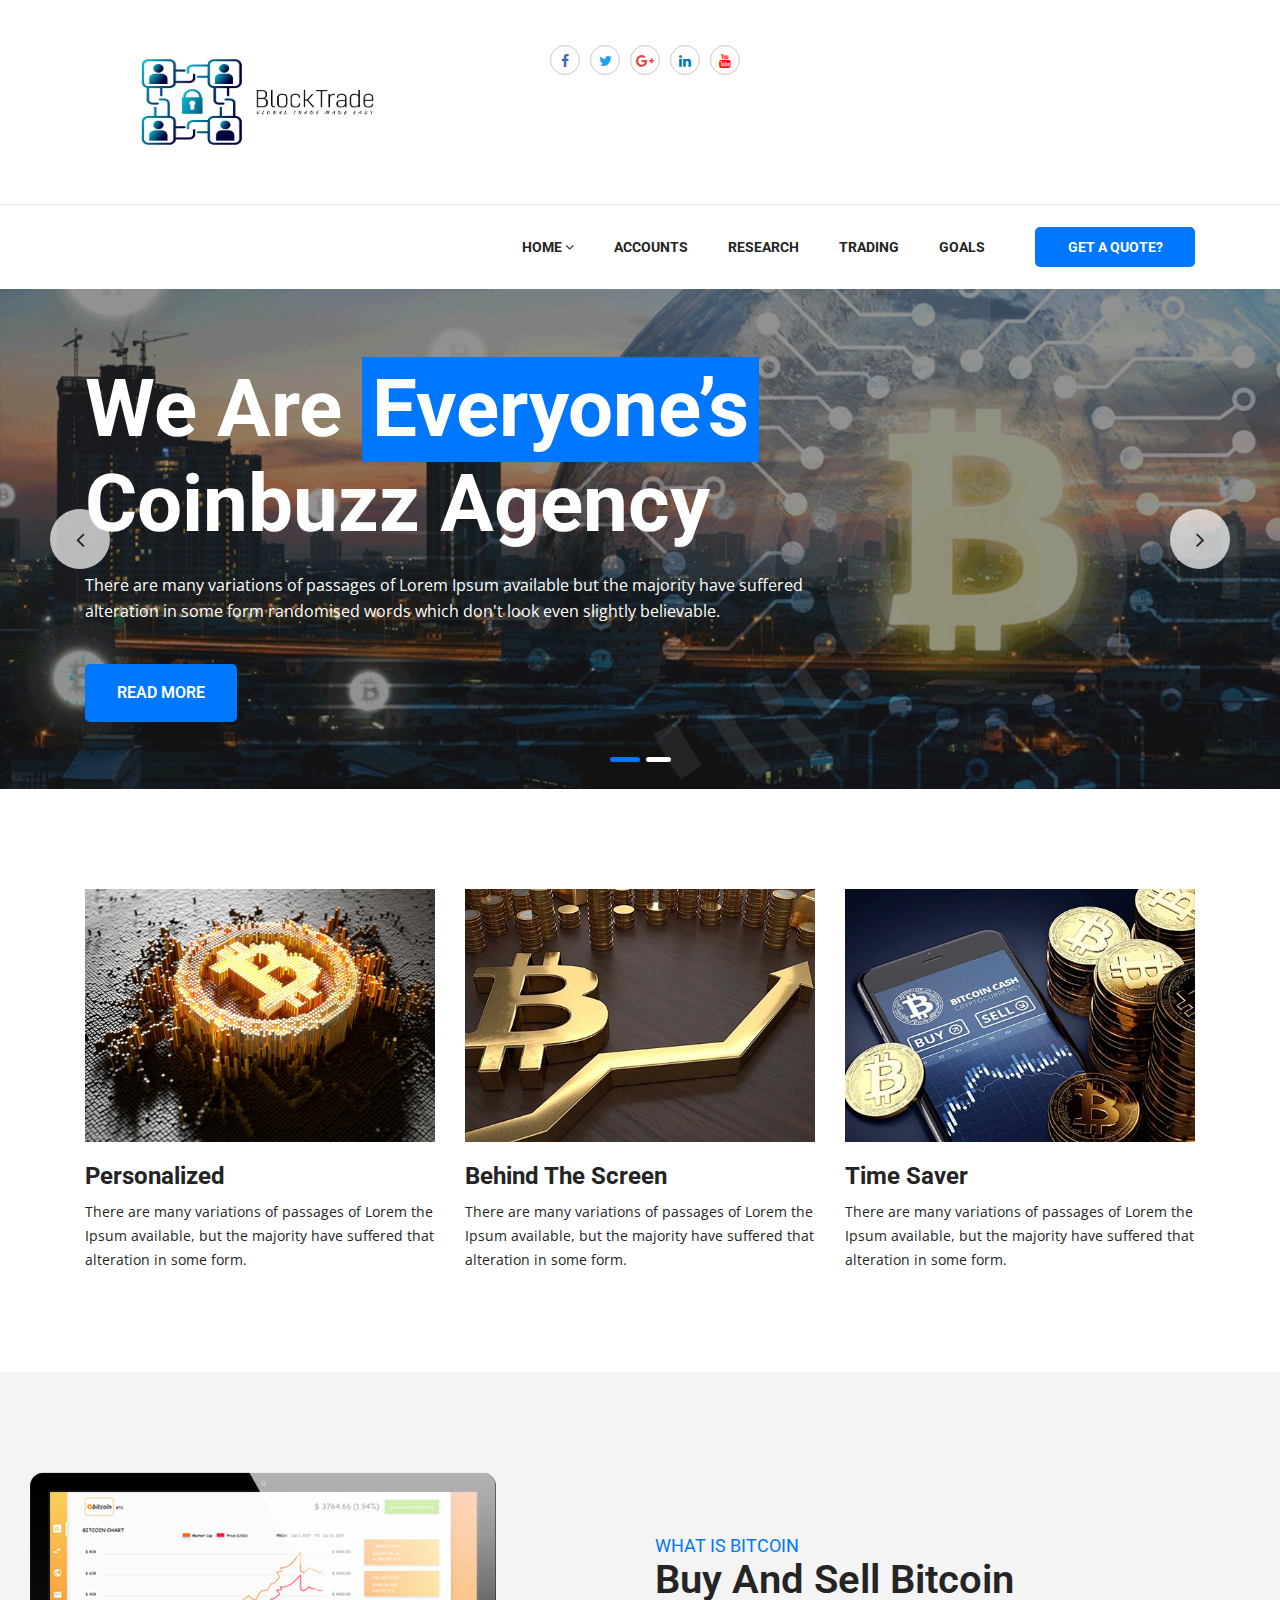
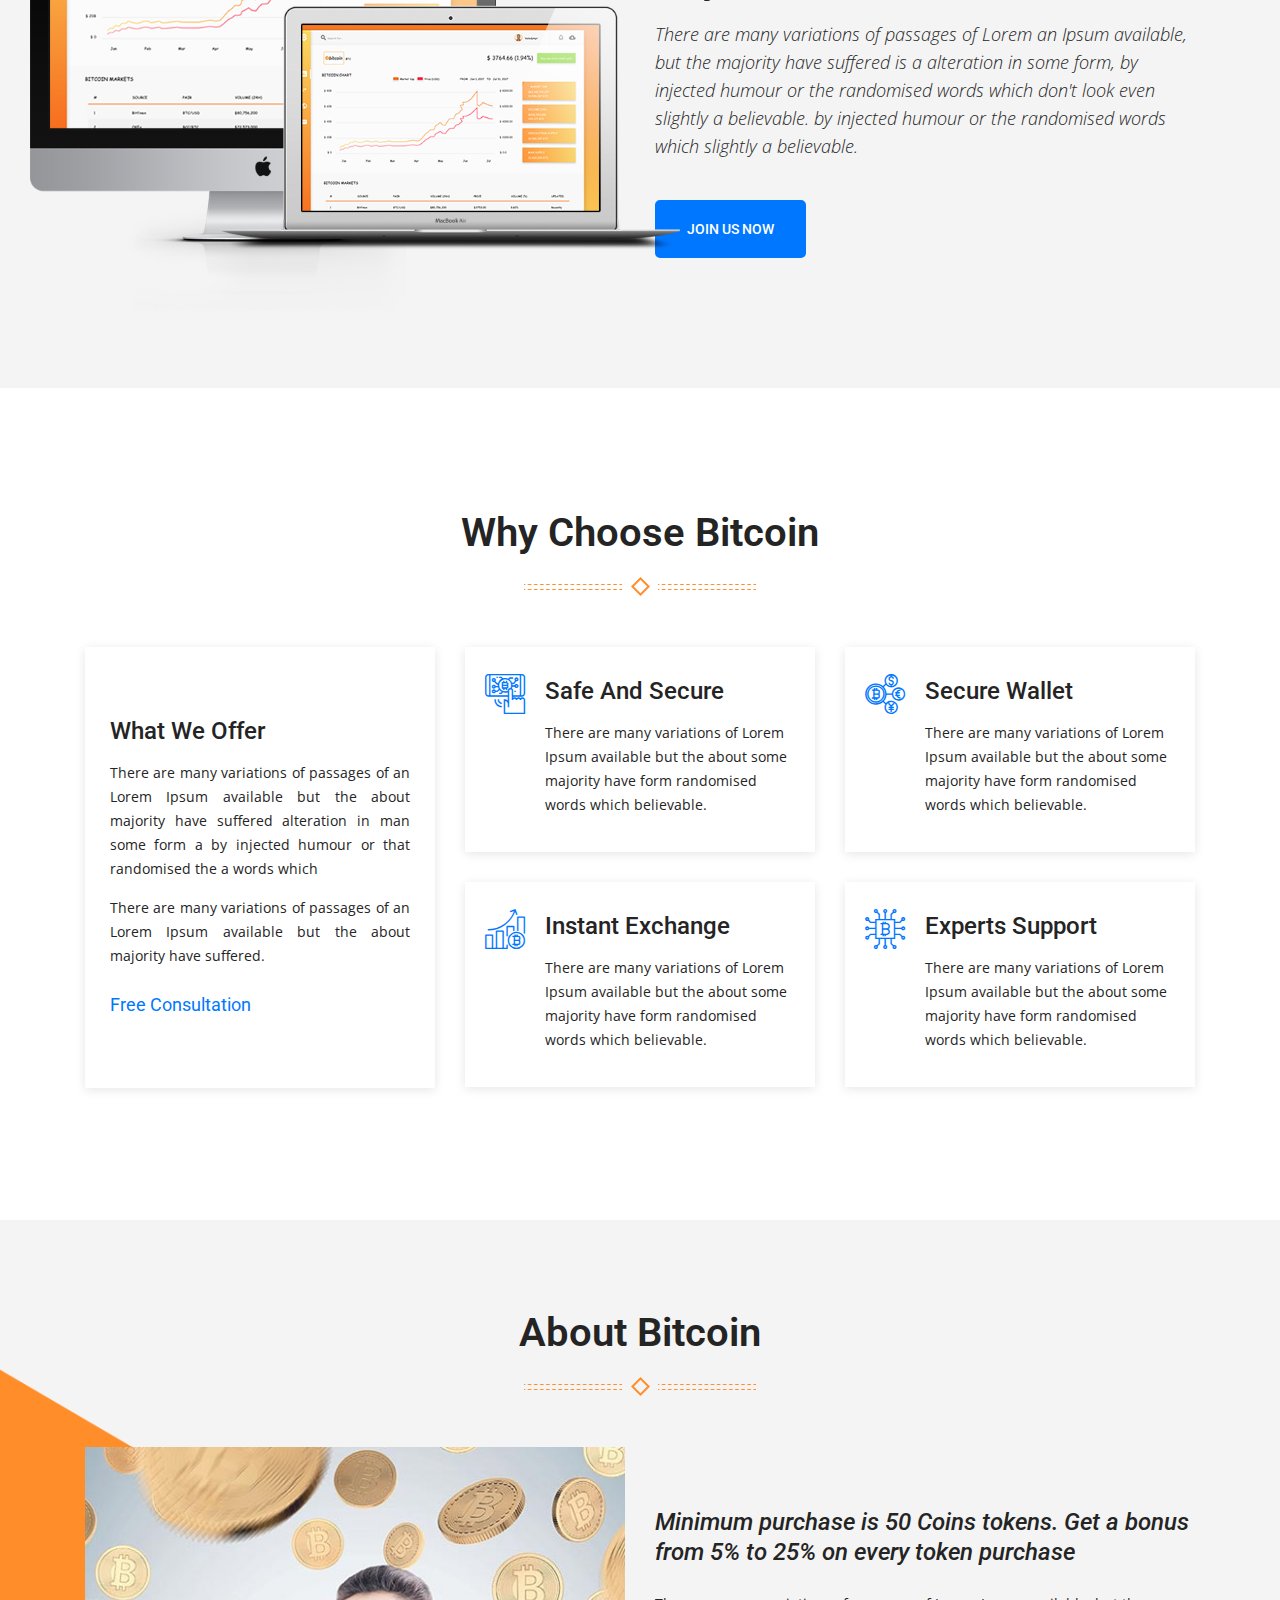
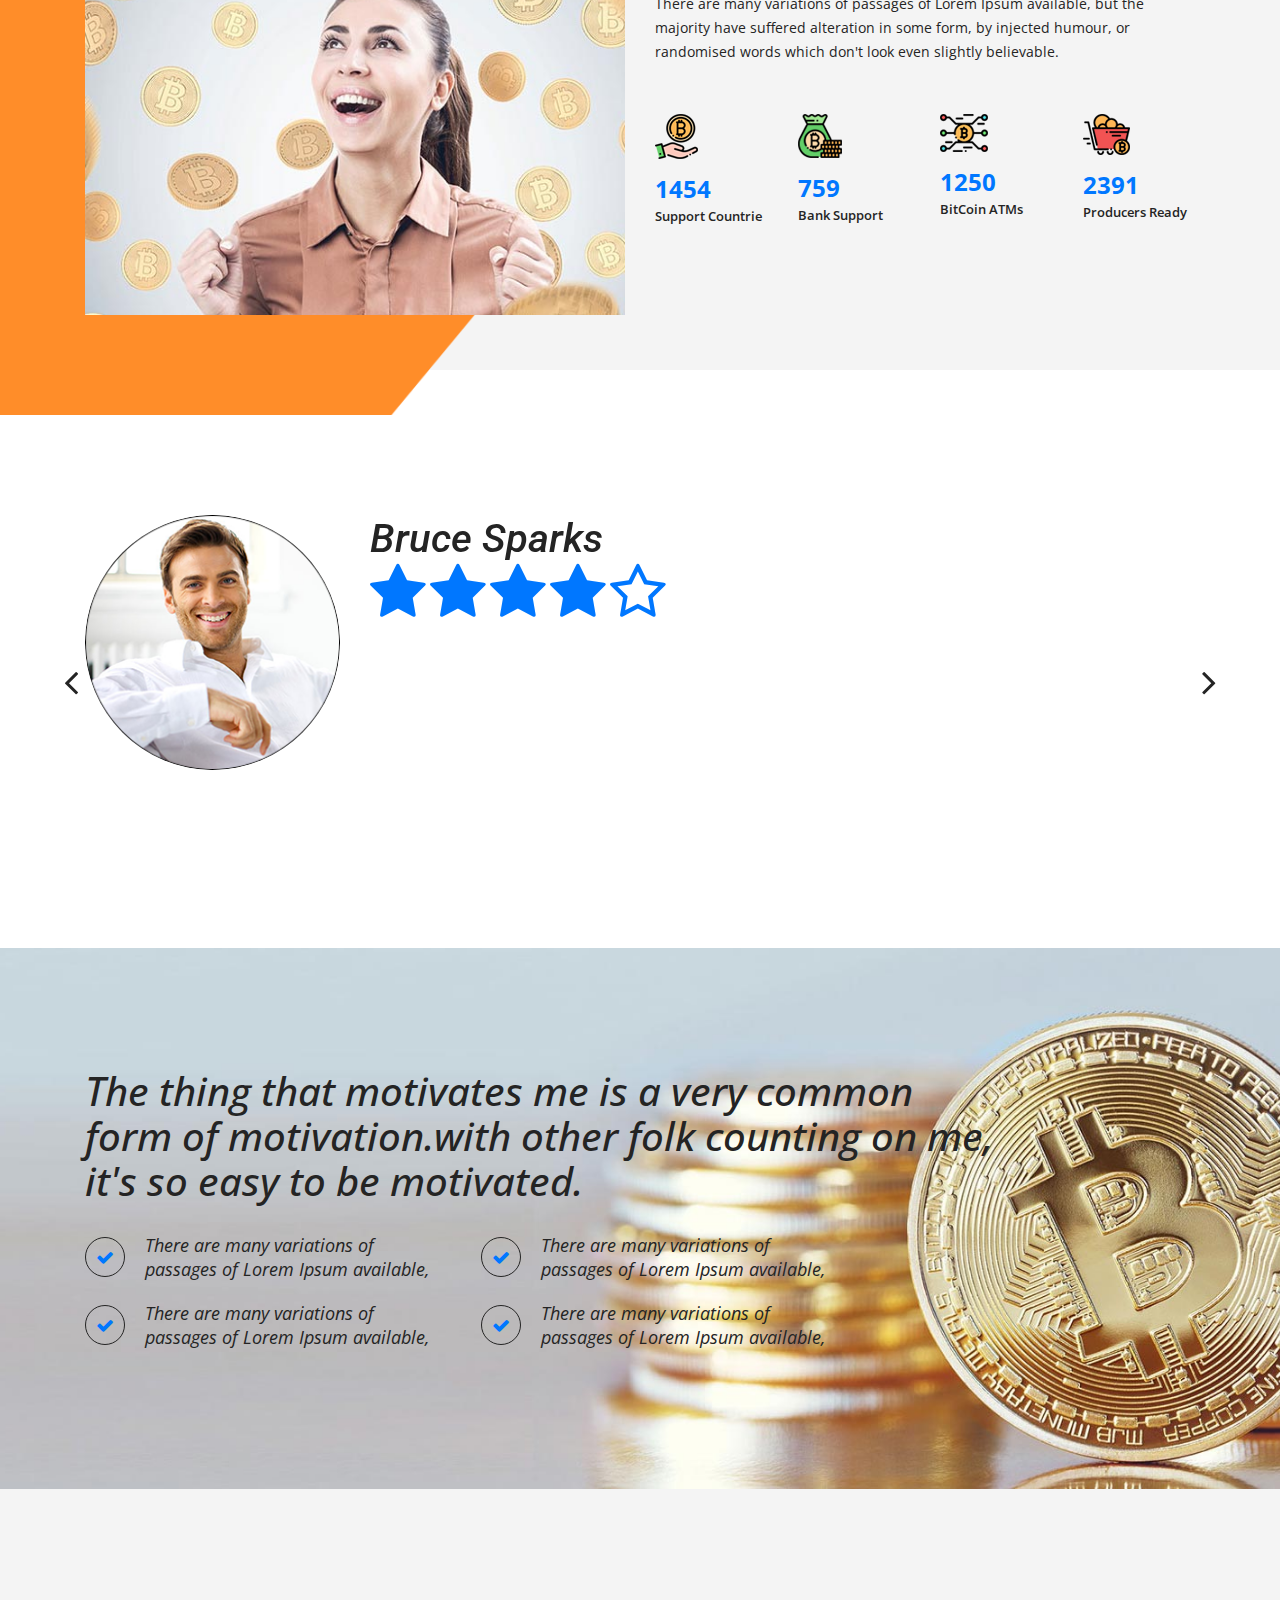
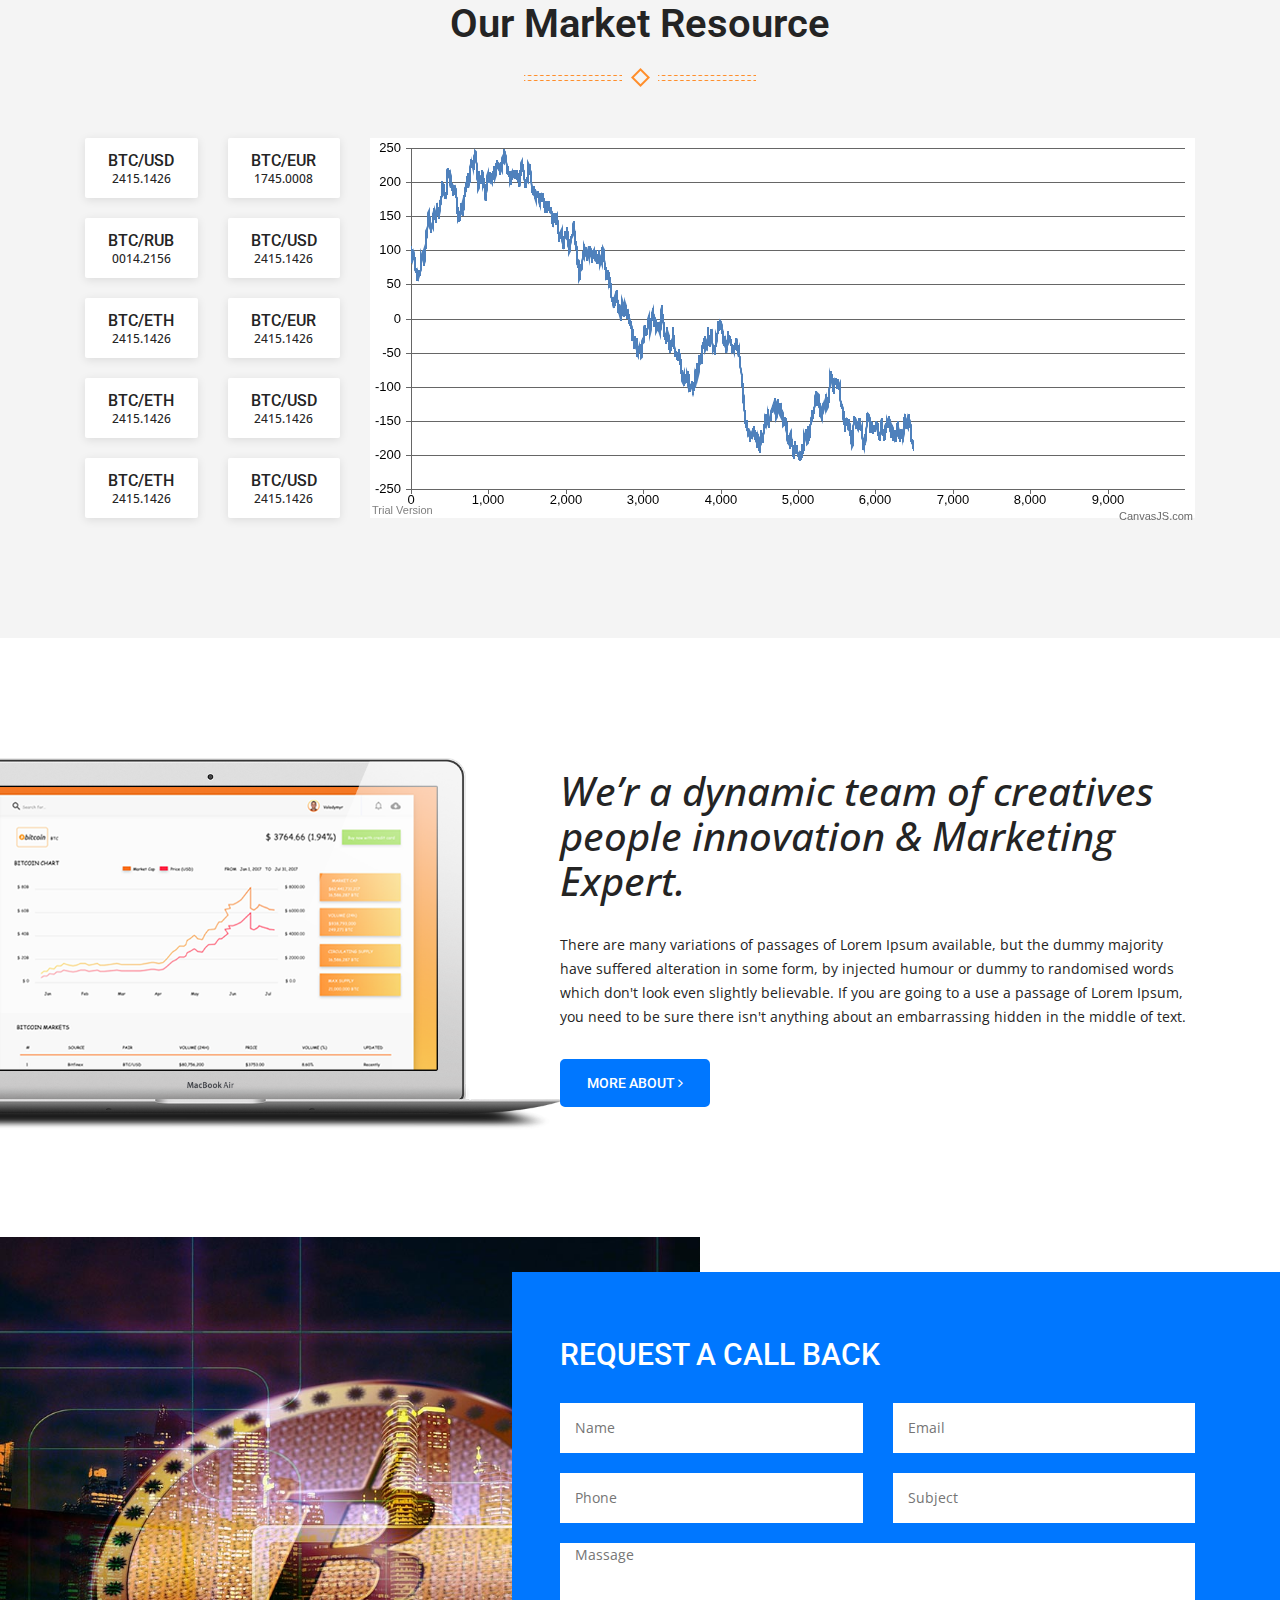
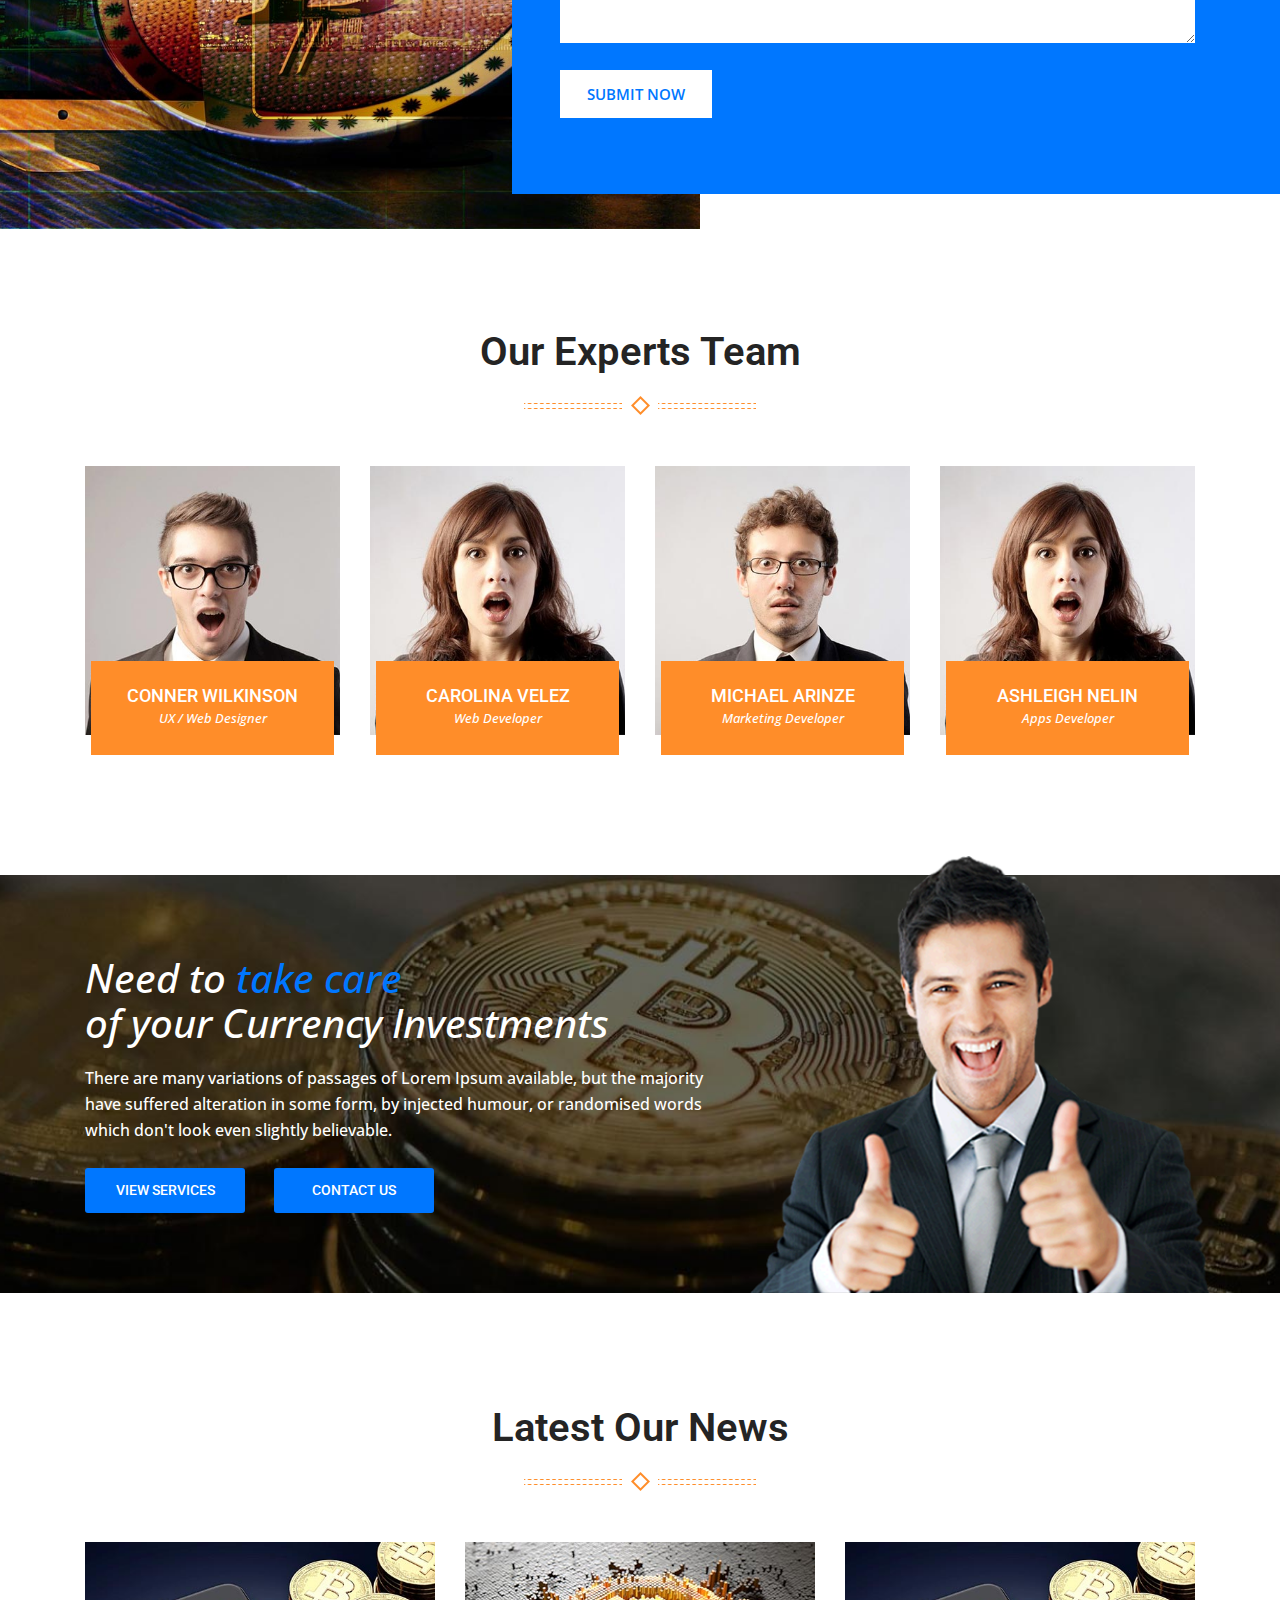
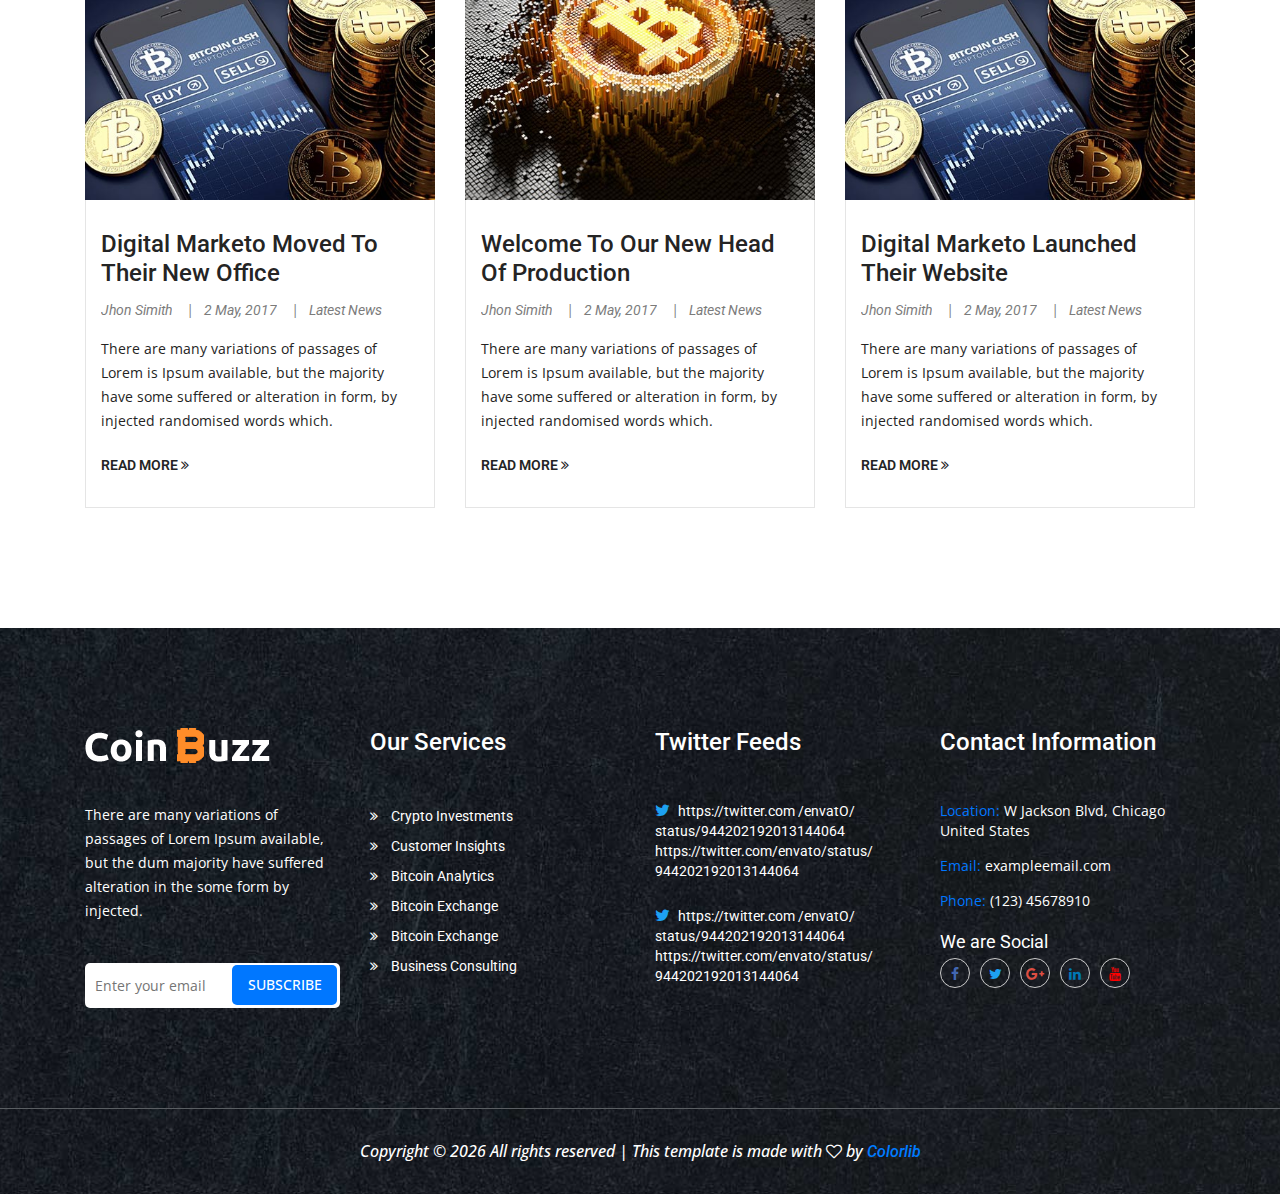
==== commit 4d0b654d: "Update index.html" ====
--- a/coinbuzz/index.html
+++ b/coinbuzz/index.html
@@ -58,7 +58,7 @@
                     src="assets/images/logo.png"
                     style="
                       padding-right: 50px;
-                      height: 140px;
+                      height: 120px;
                       width: 800px;
                       padding-right: 100px;
                     "
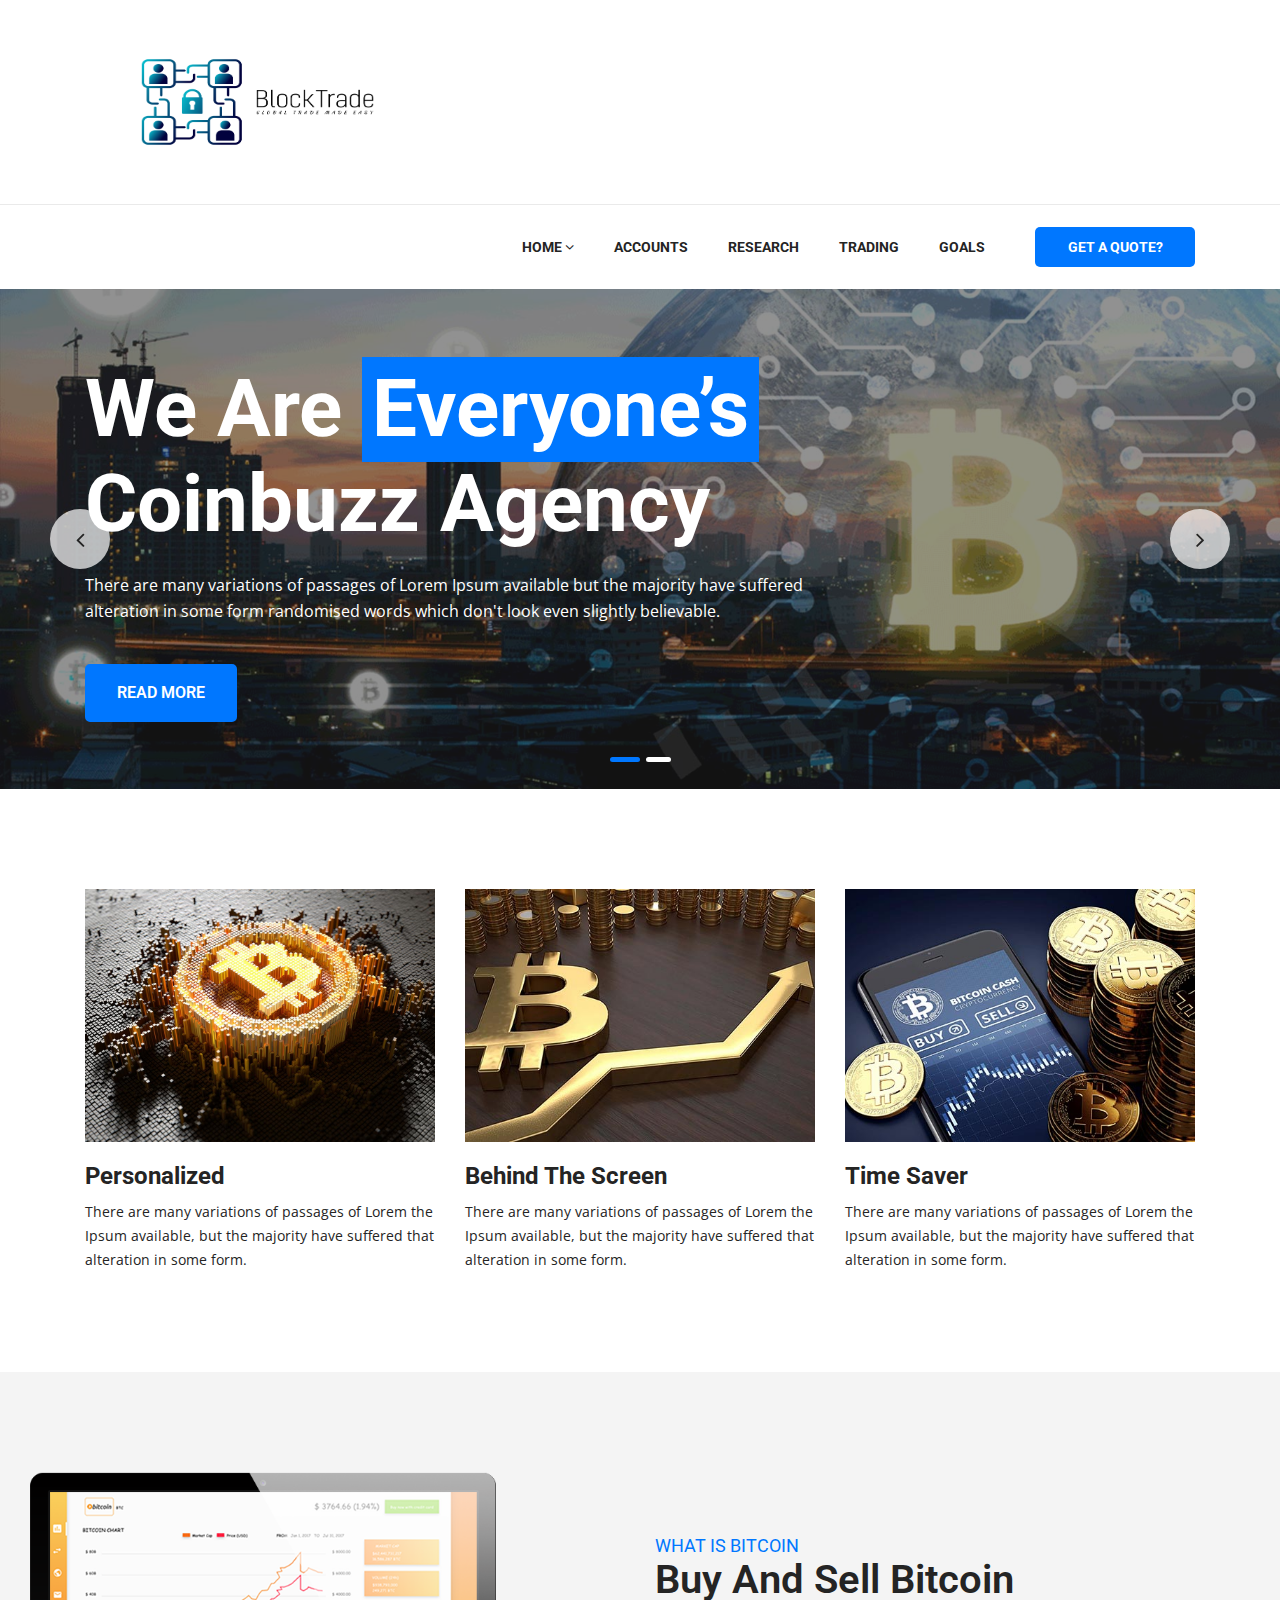
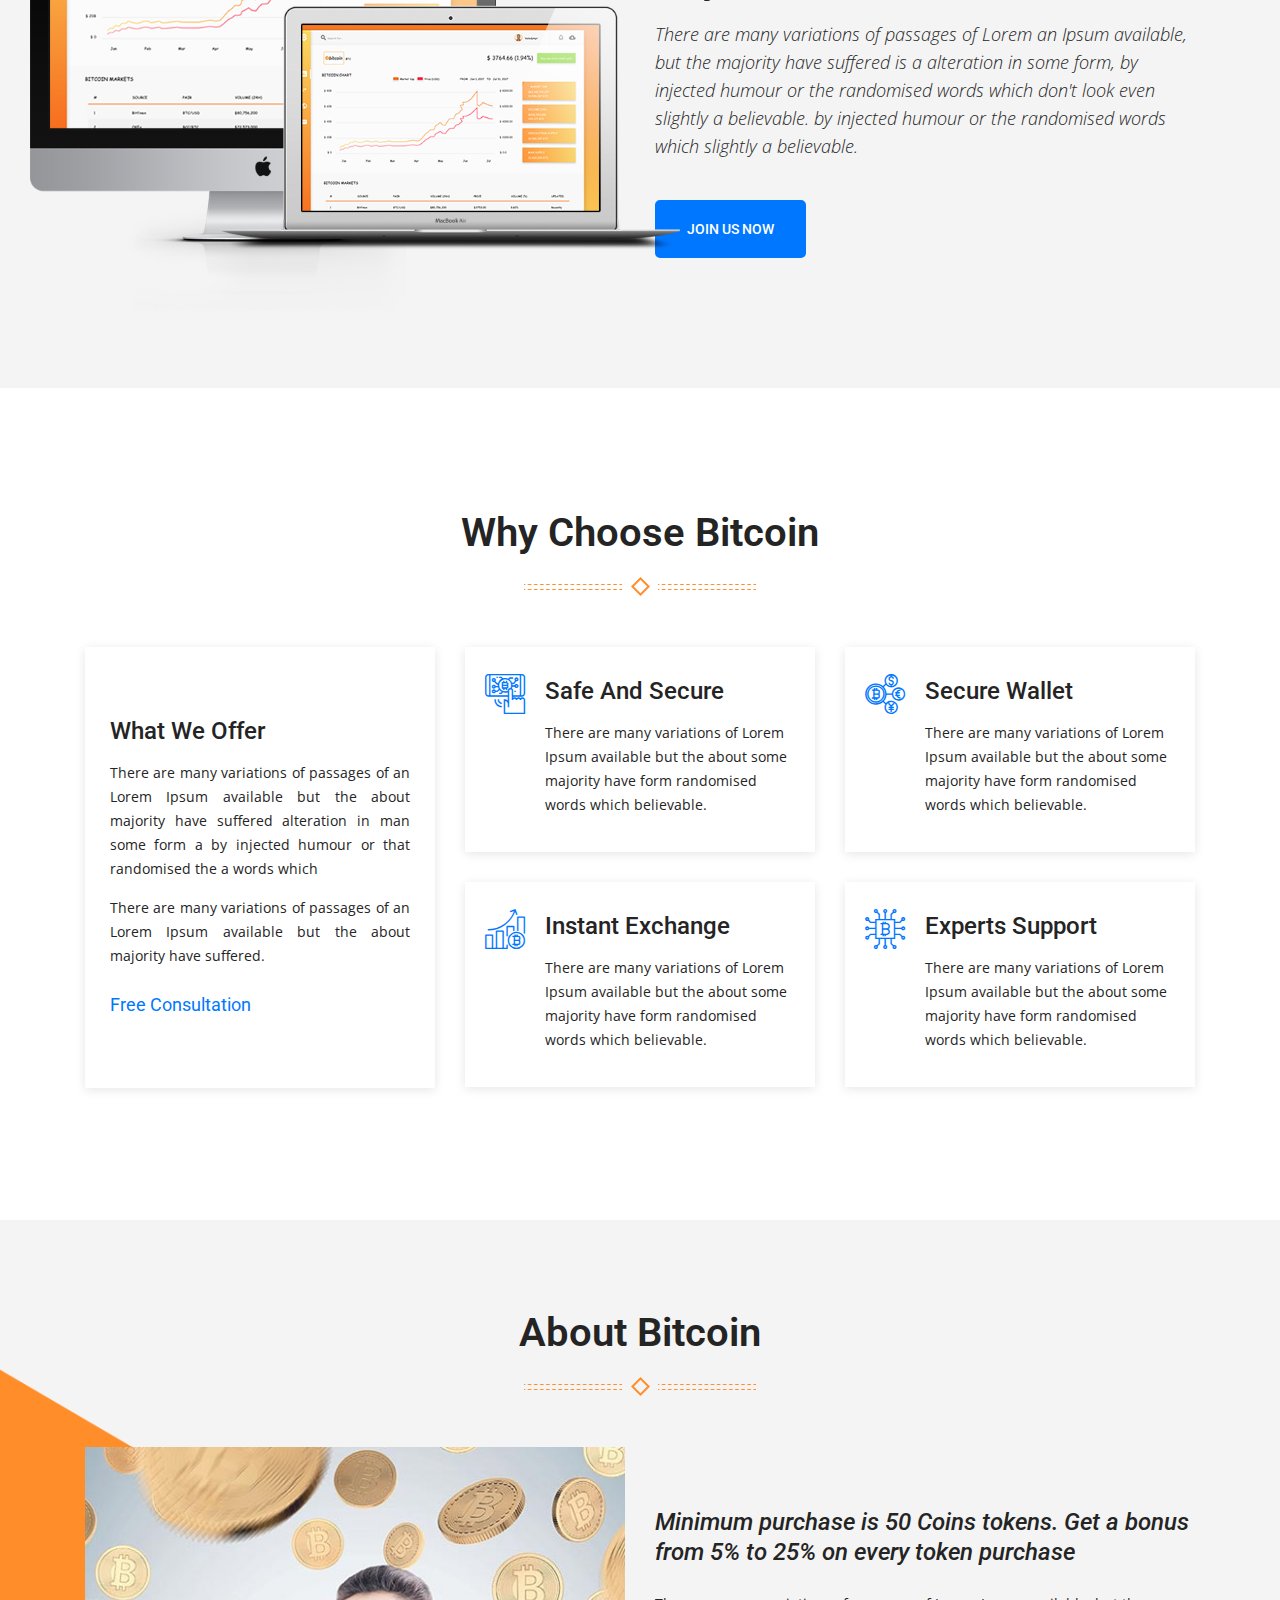
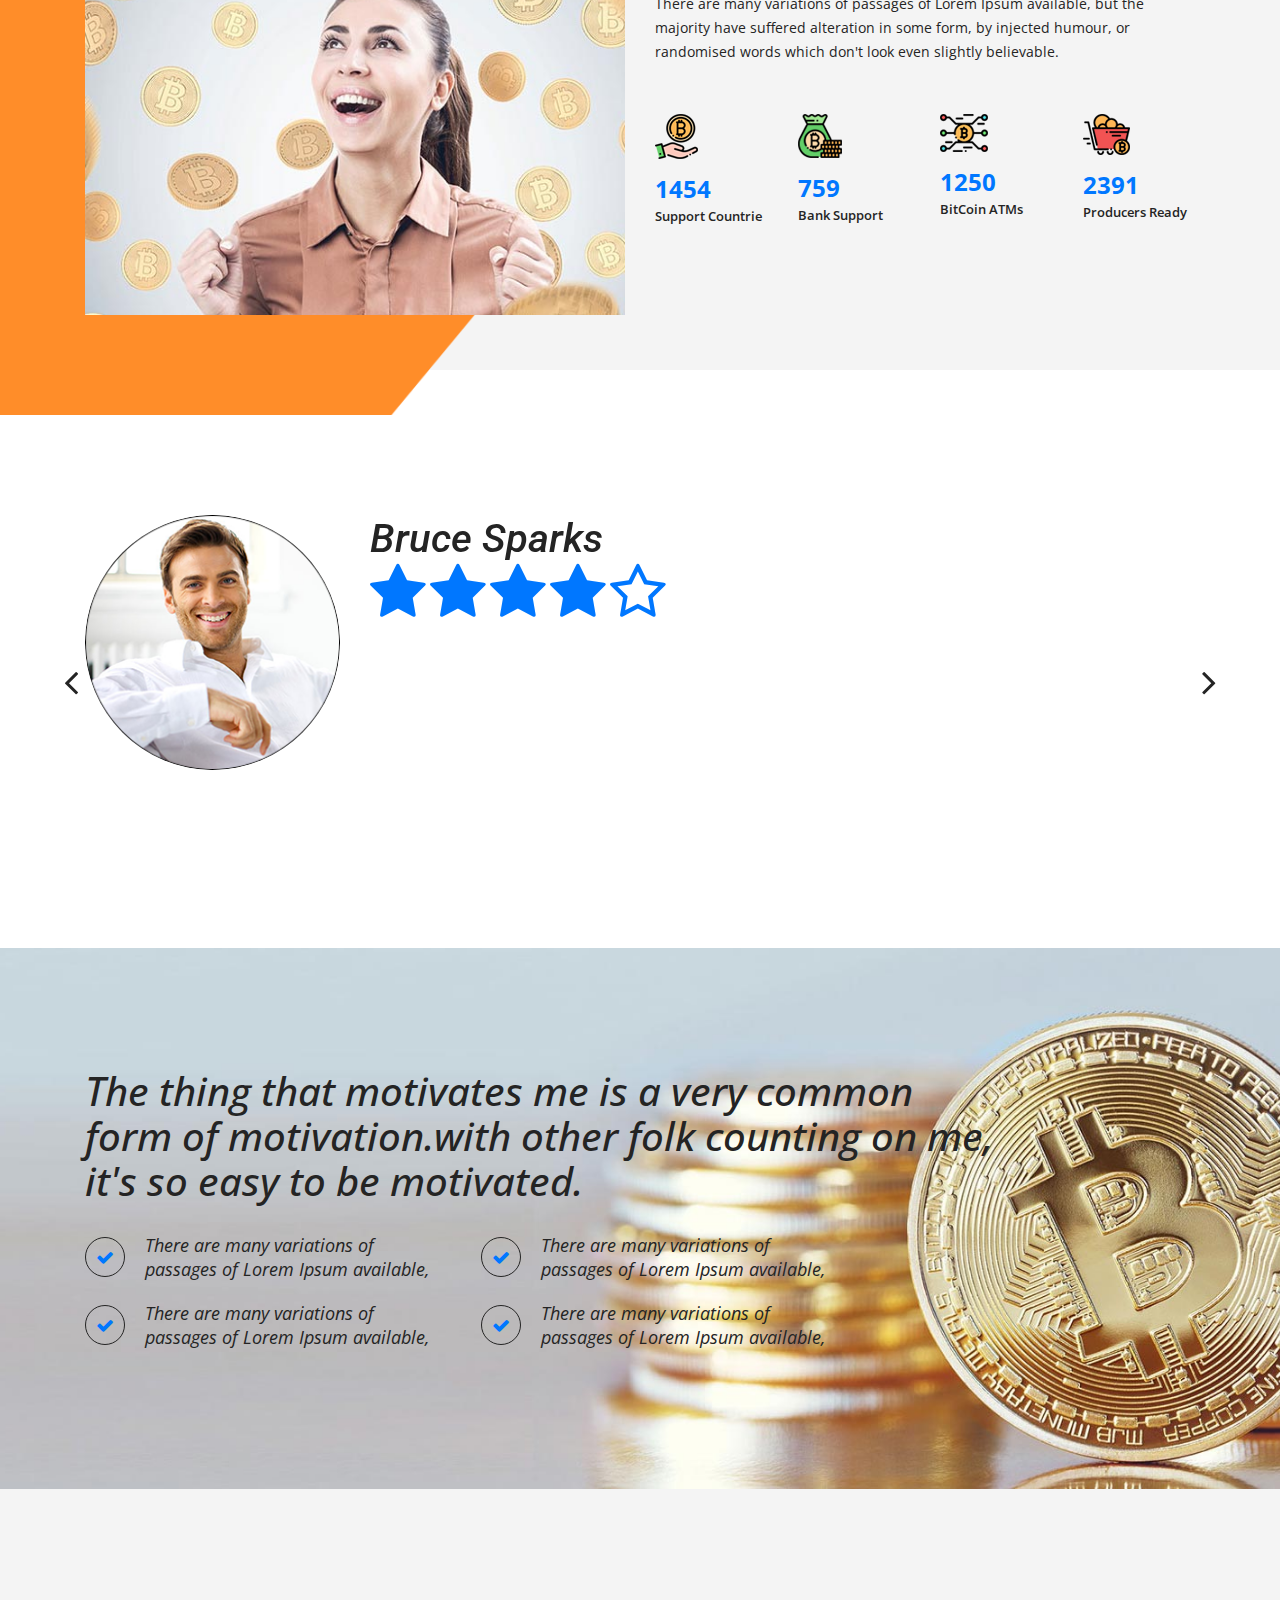
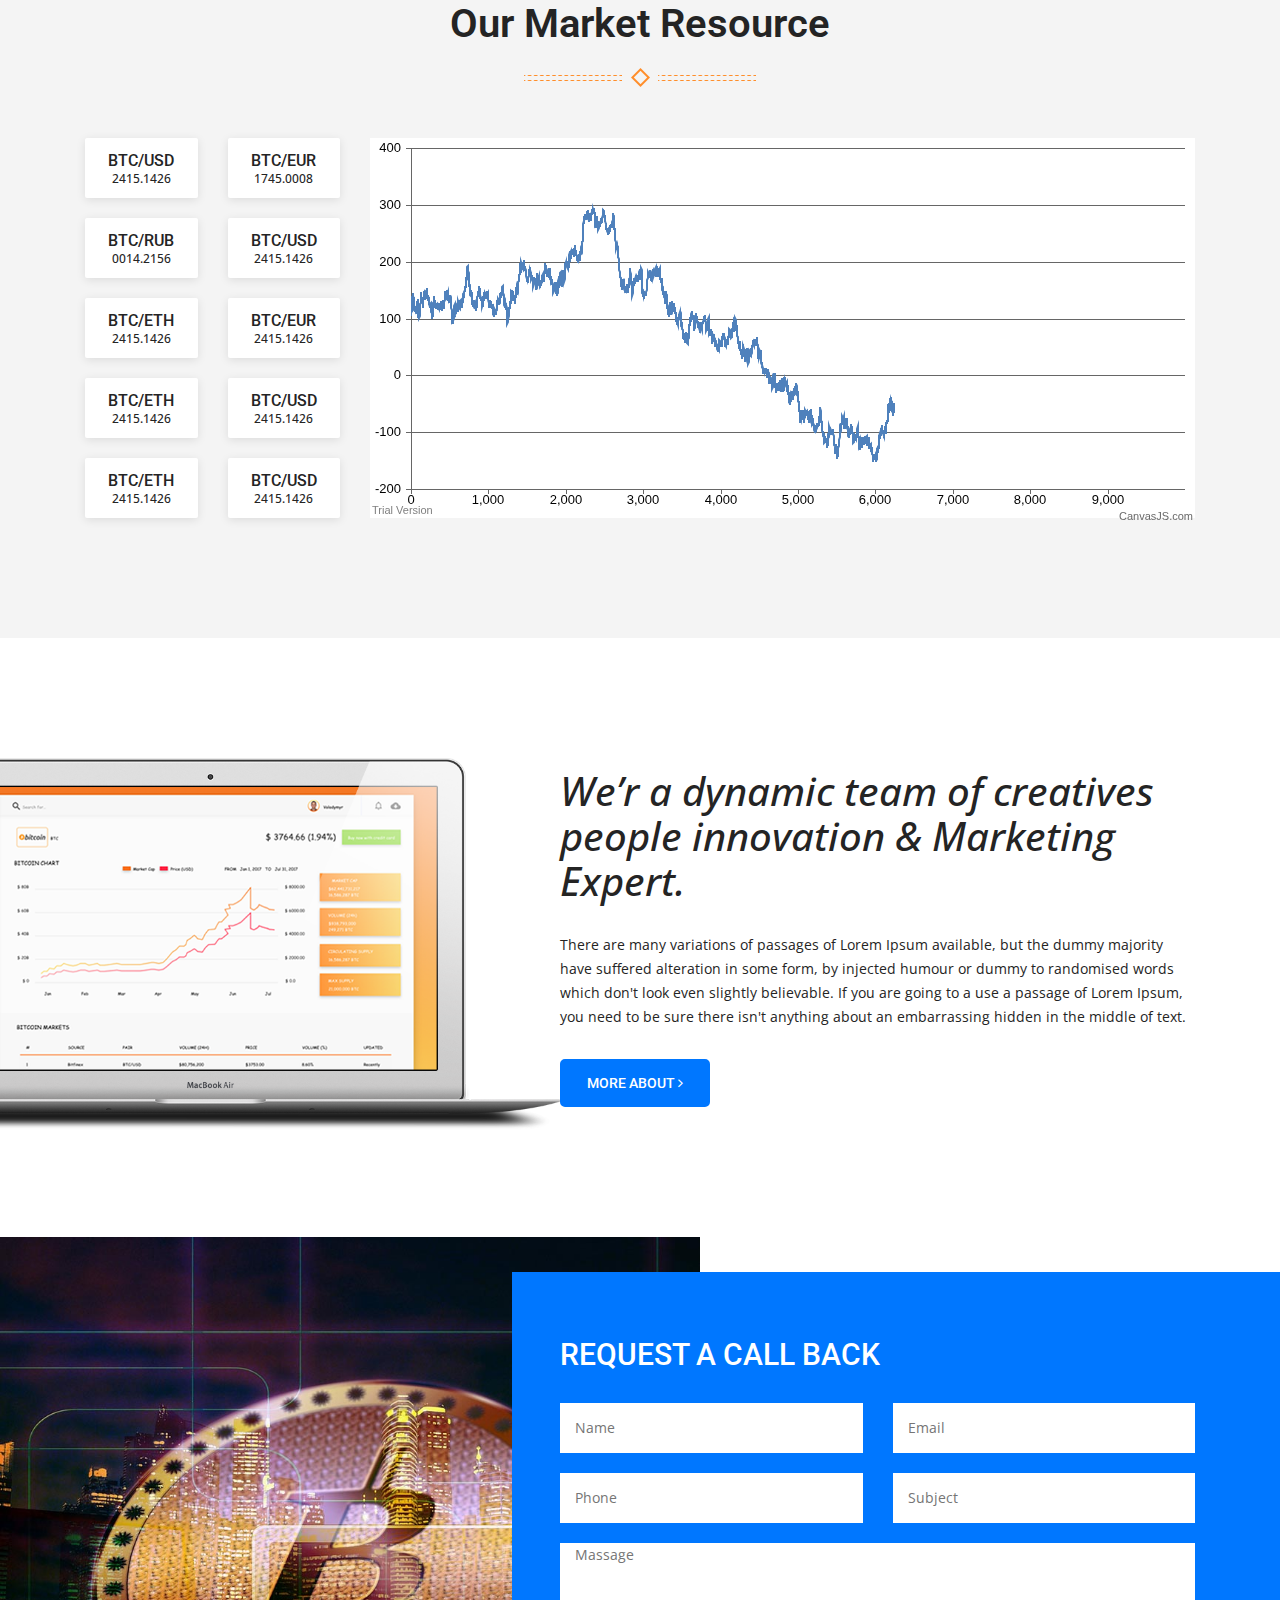
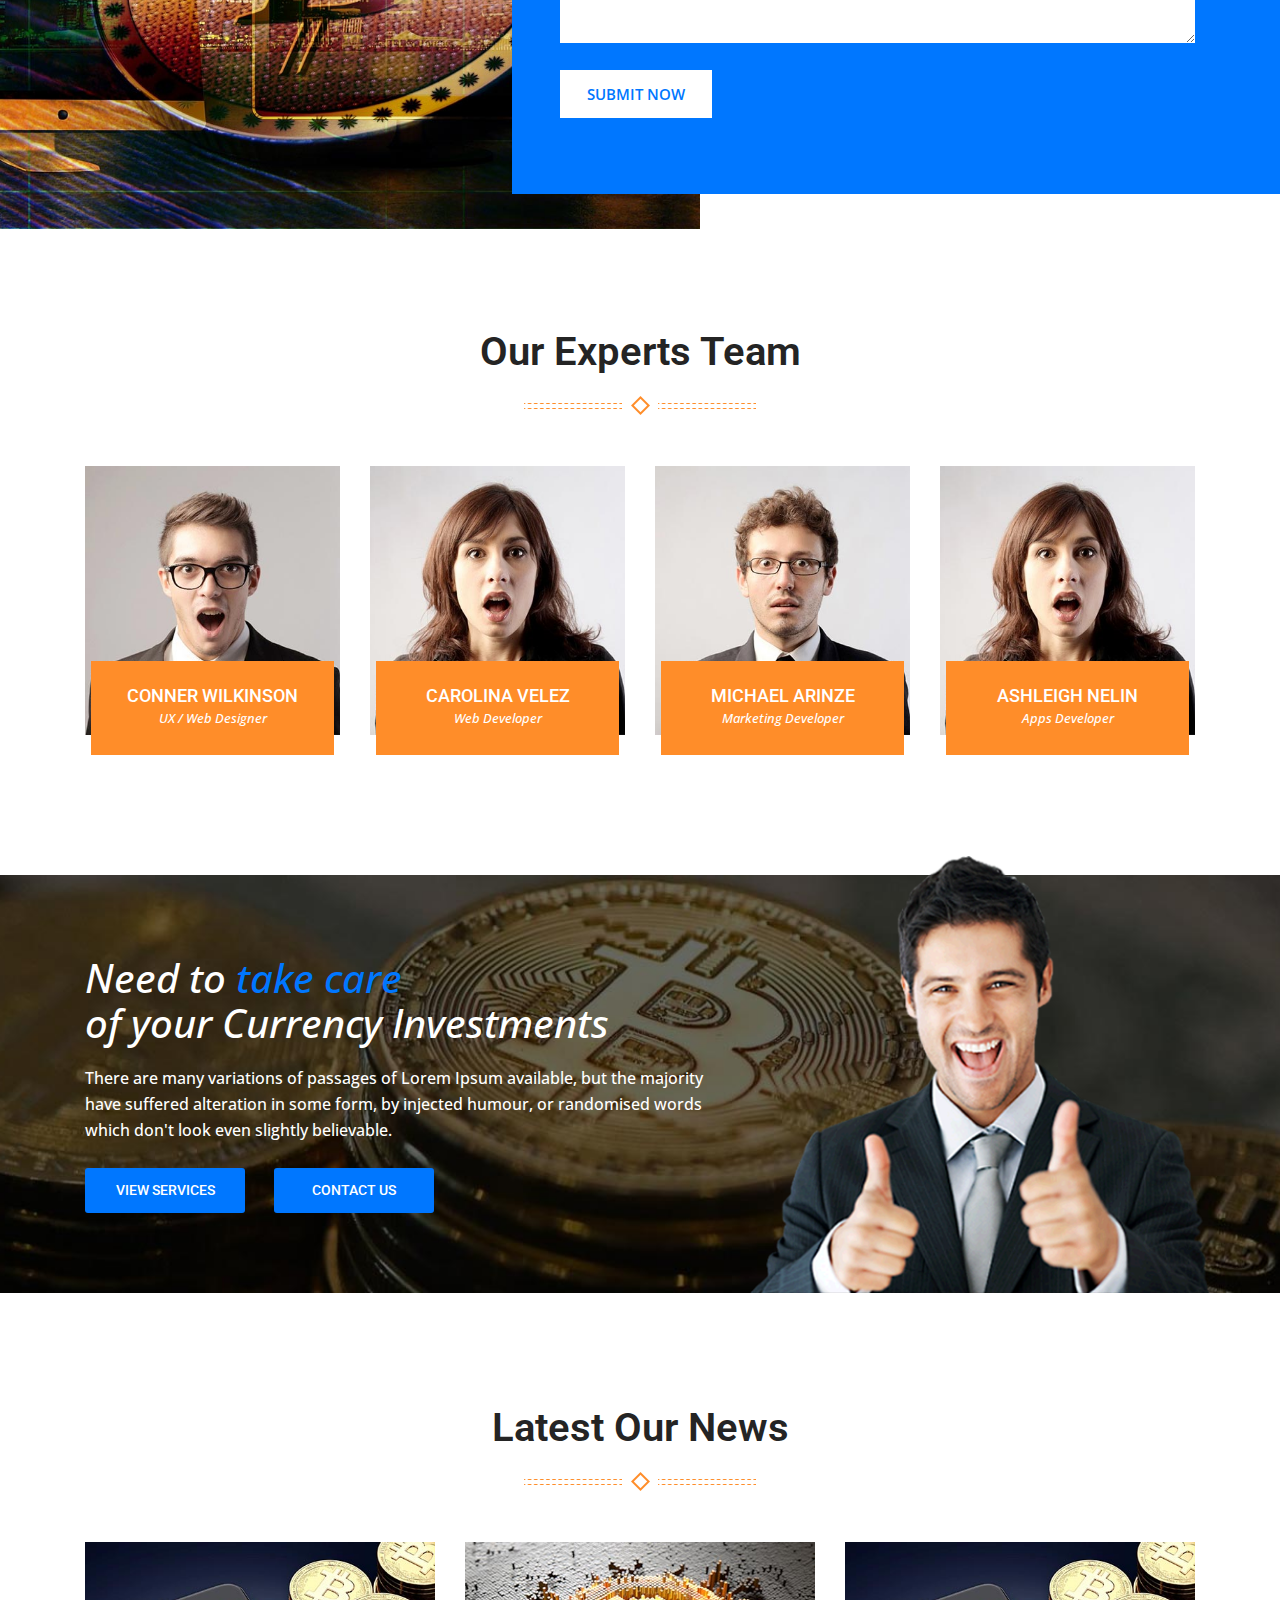
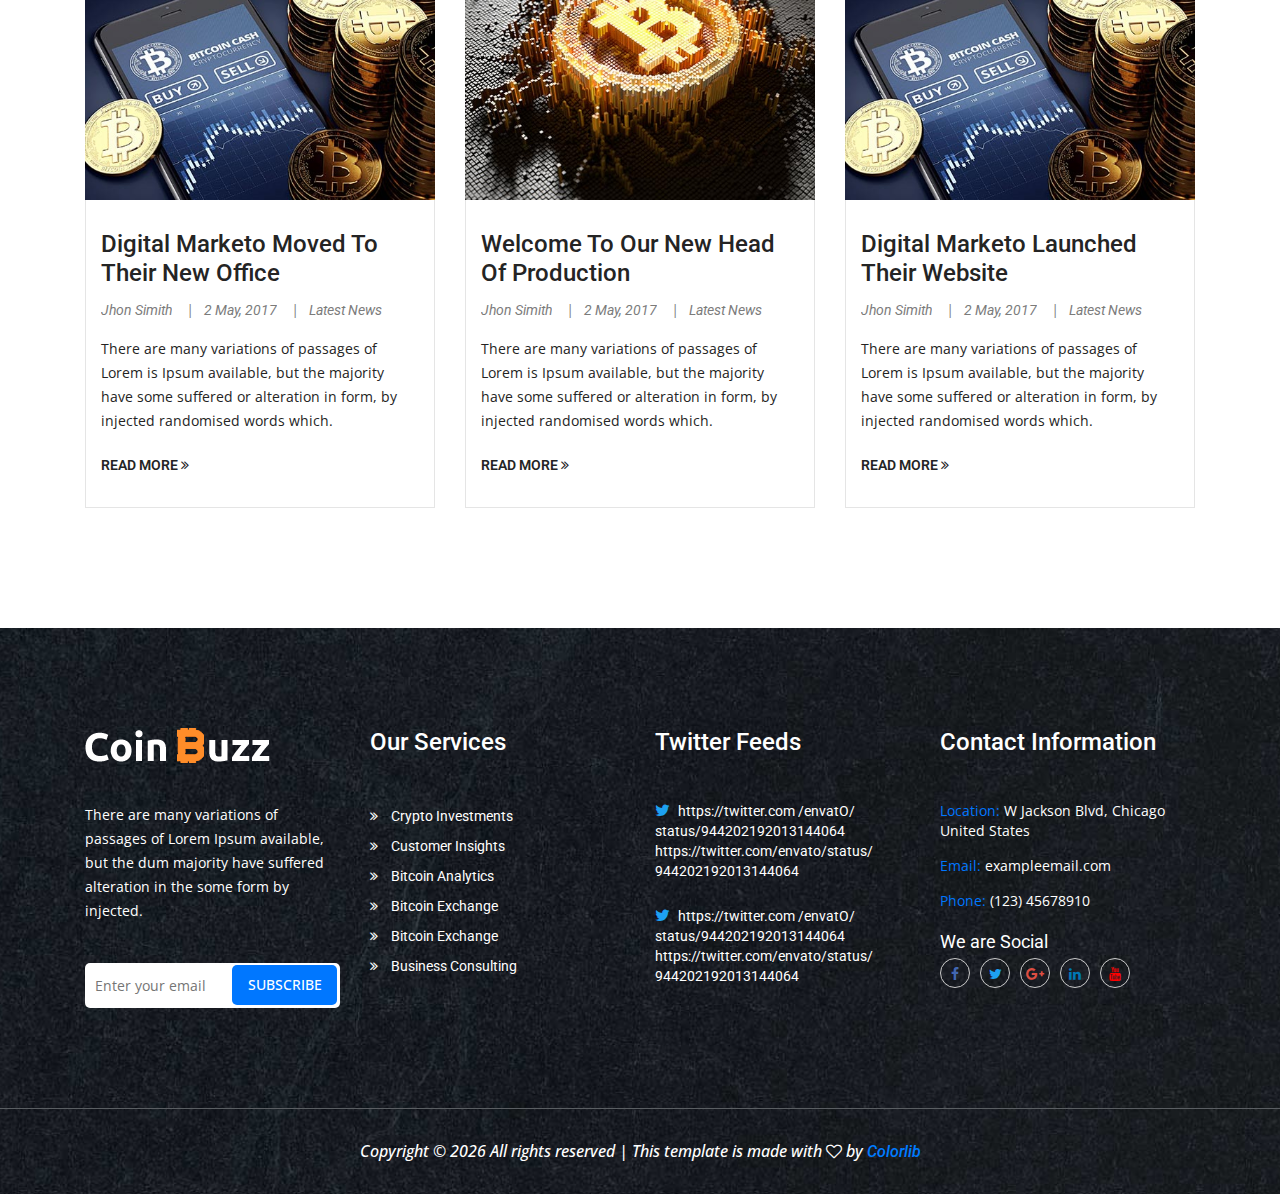
==== commit 68bcb9e7: "Update index.html" ====
--- a/coinbuzz/index.html
+++ b/coinbuzz/index.html
@@ -66,28 +66,6 @@
                 /></a>
               </div>
             </div>
-
-            <div class="col-xl-2 col-lg-3 col-12 d-none d-lg-block">
-              <ul
-                class="social-icon d-flex justify-content-end justify-content-sm-center"
-              >
-                <li class="facebook">
-                  <a href="#"><i class="fa fa-facebook"></i></a>
-                </li>
-                <li class="twitter">
-                  <a href="#"><i class="fa fa-twitter"></i></a>
-                </li>
-                <li class="google-plus">
-                  <a href="#"><i class="fa fa-google-plus"></i></a>
-                </li>
-                <li class="linkedin">
-                  <a href="#"><i class="fa fa-linkedin"></i></a>
-                </li>
-                <li class="youtube">
-                  <a href="#"><i class="fa fa-youtube"></i></a>
-                </li>
-              </ul>
-            </div>
           </div>
         </div>
       </div>
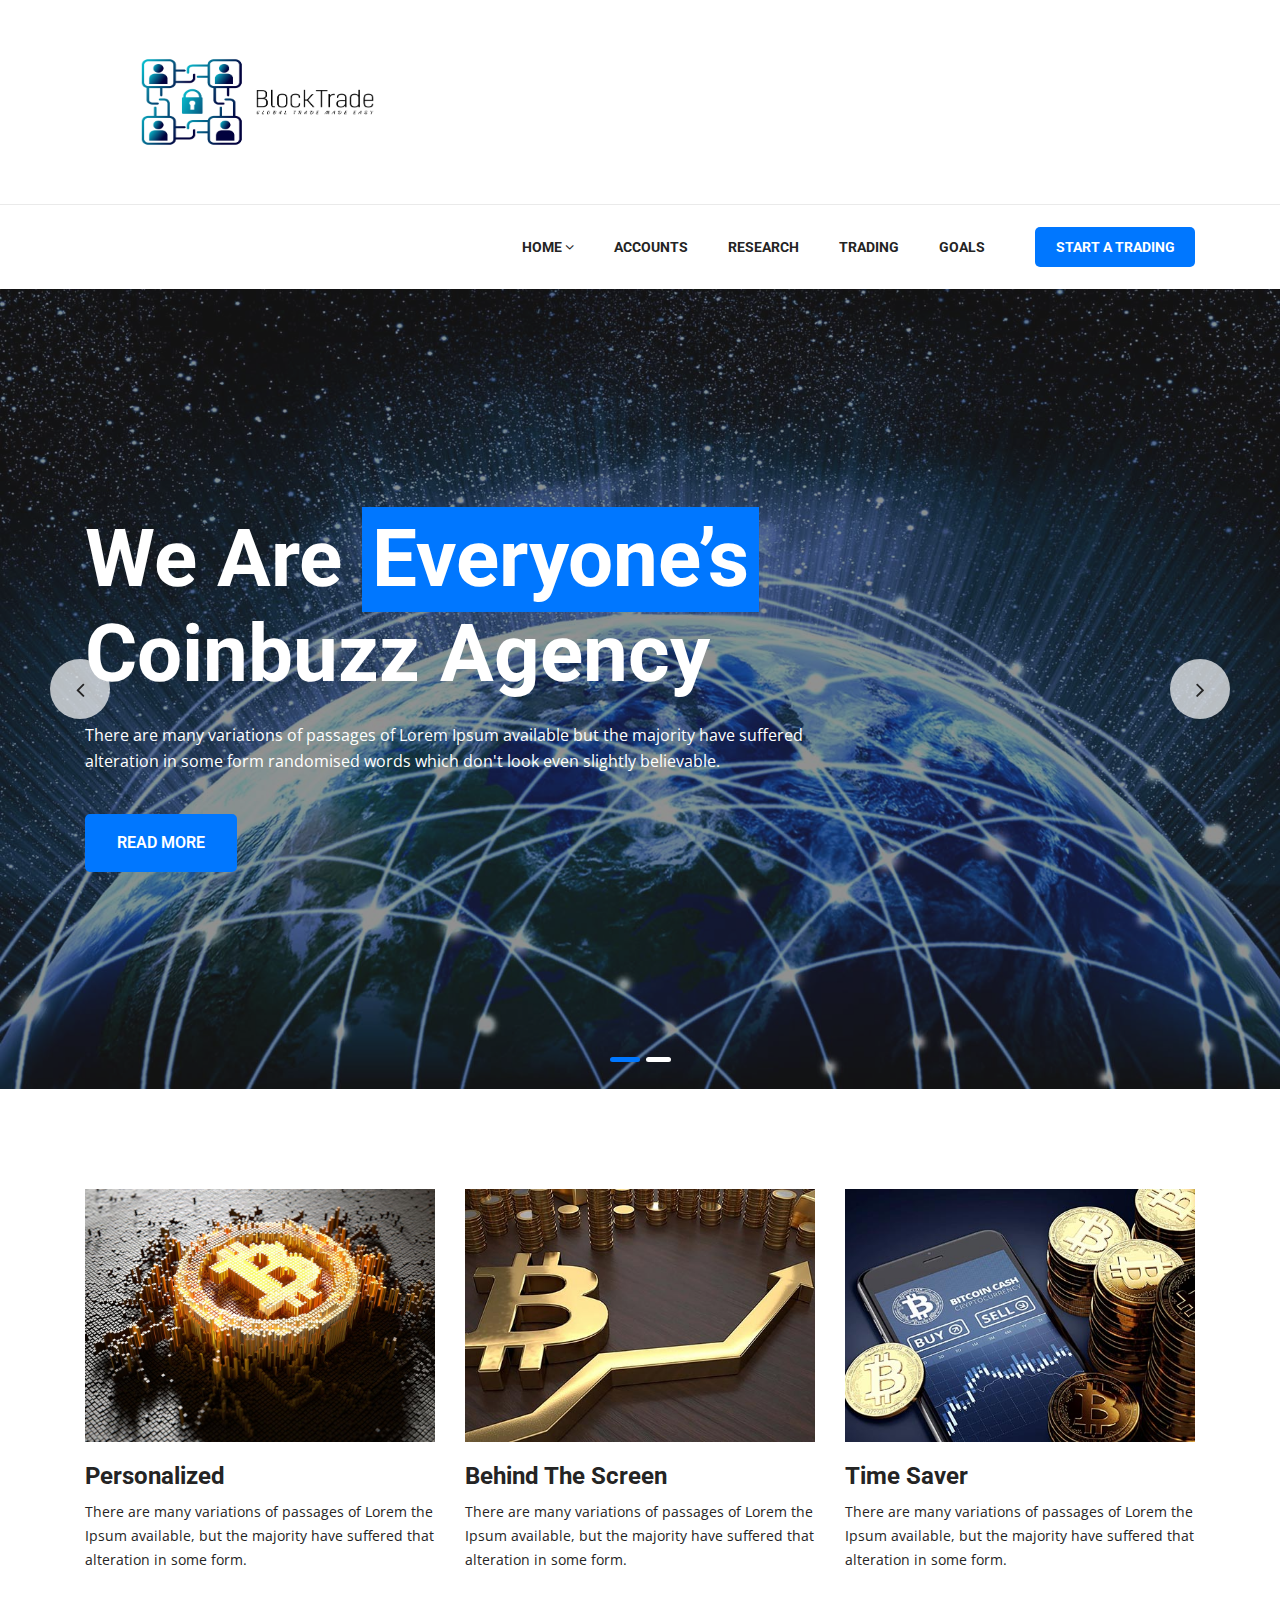
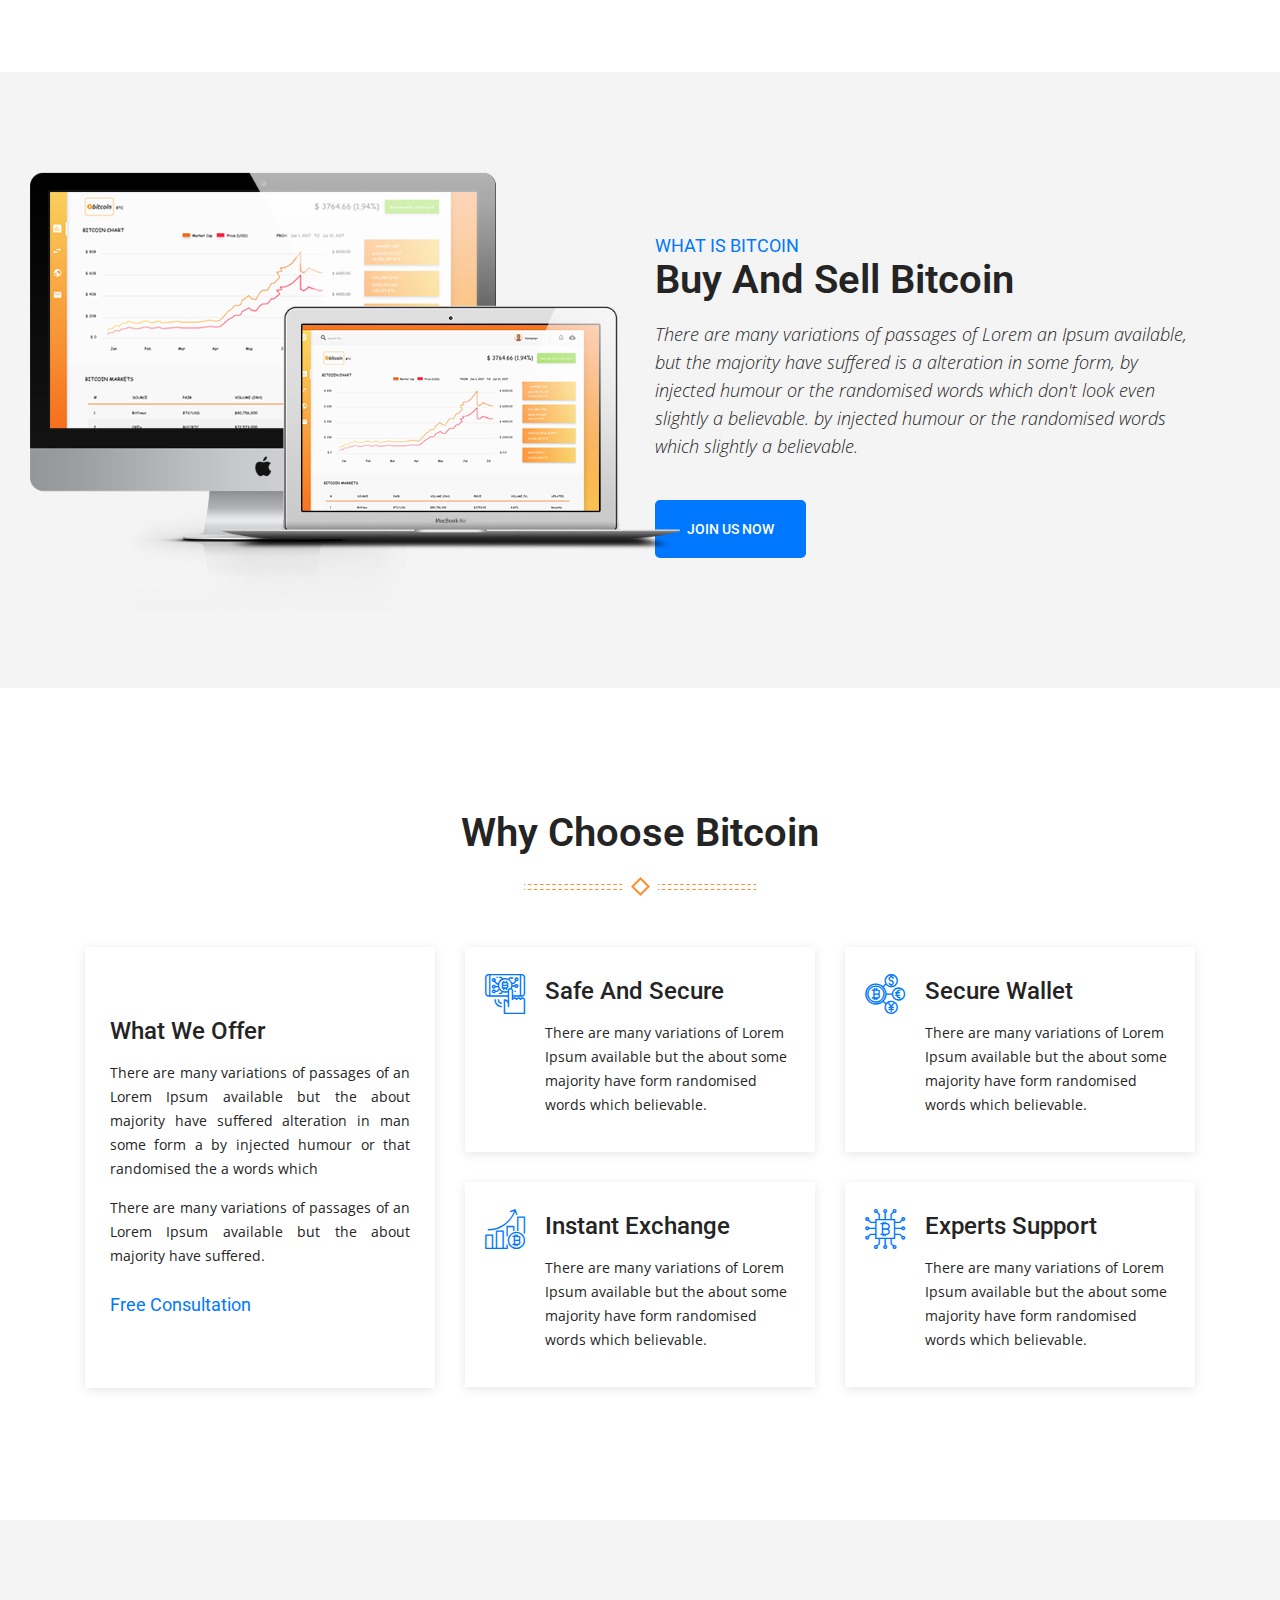
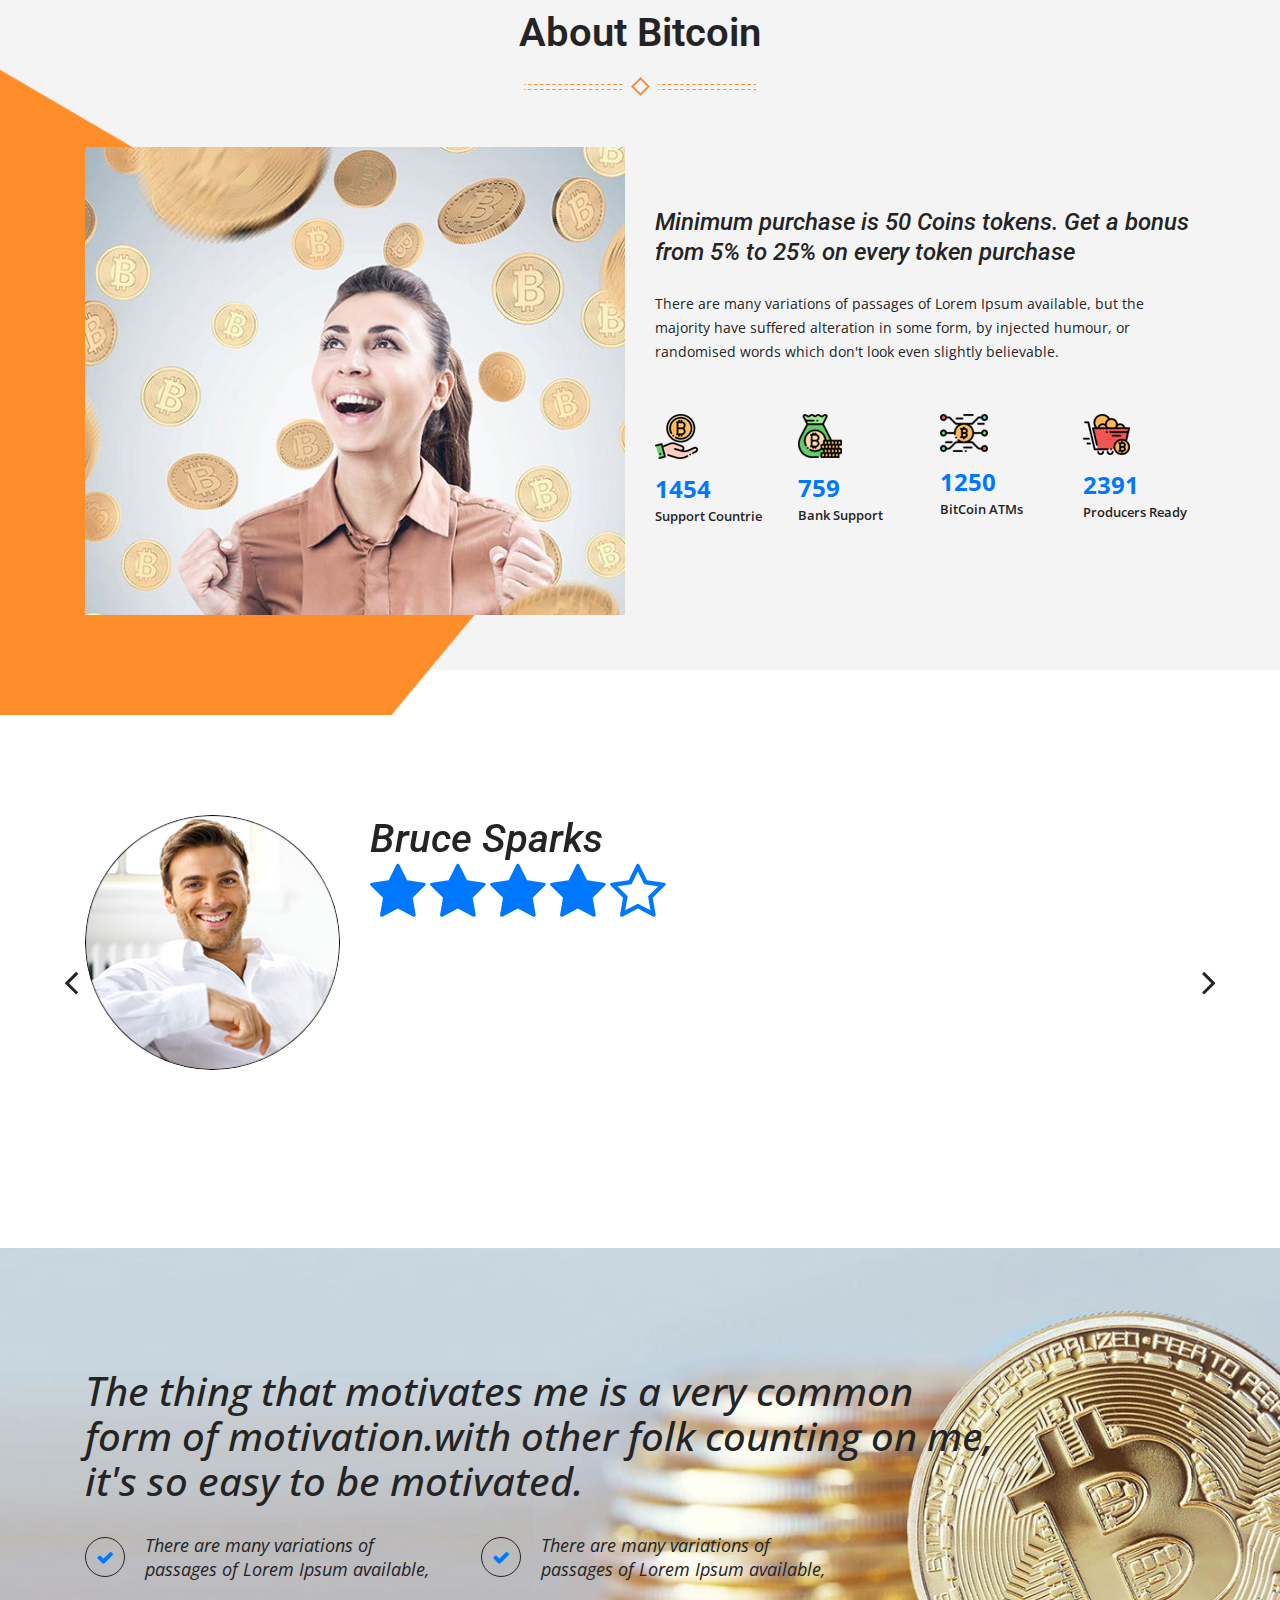
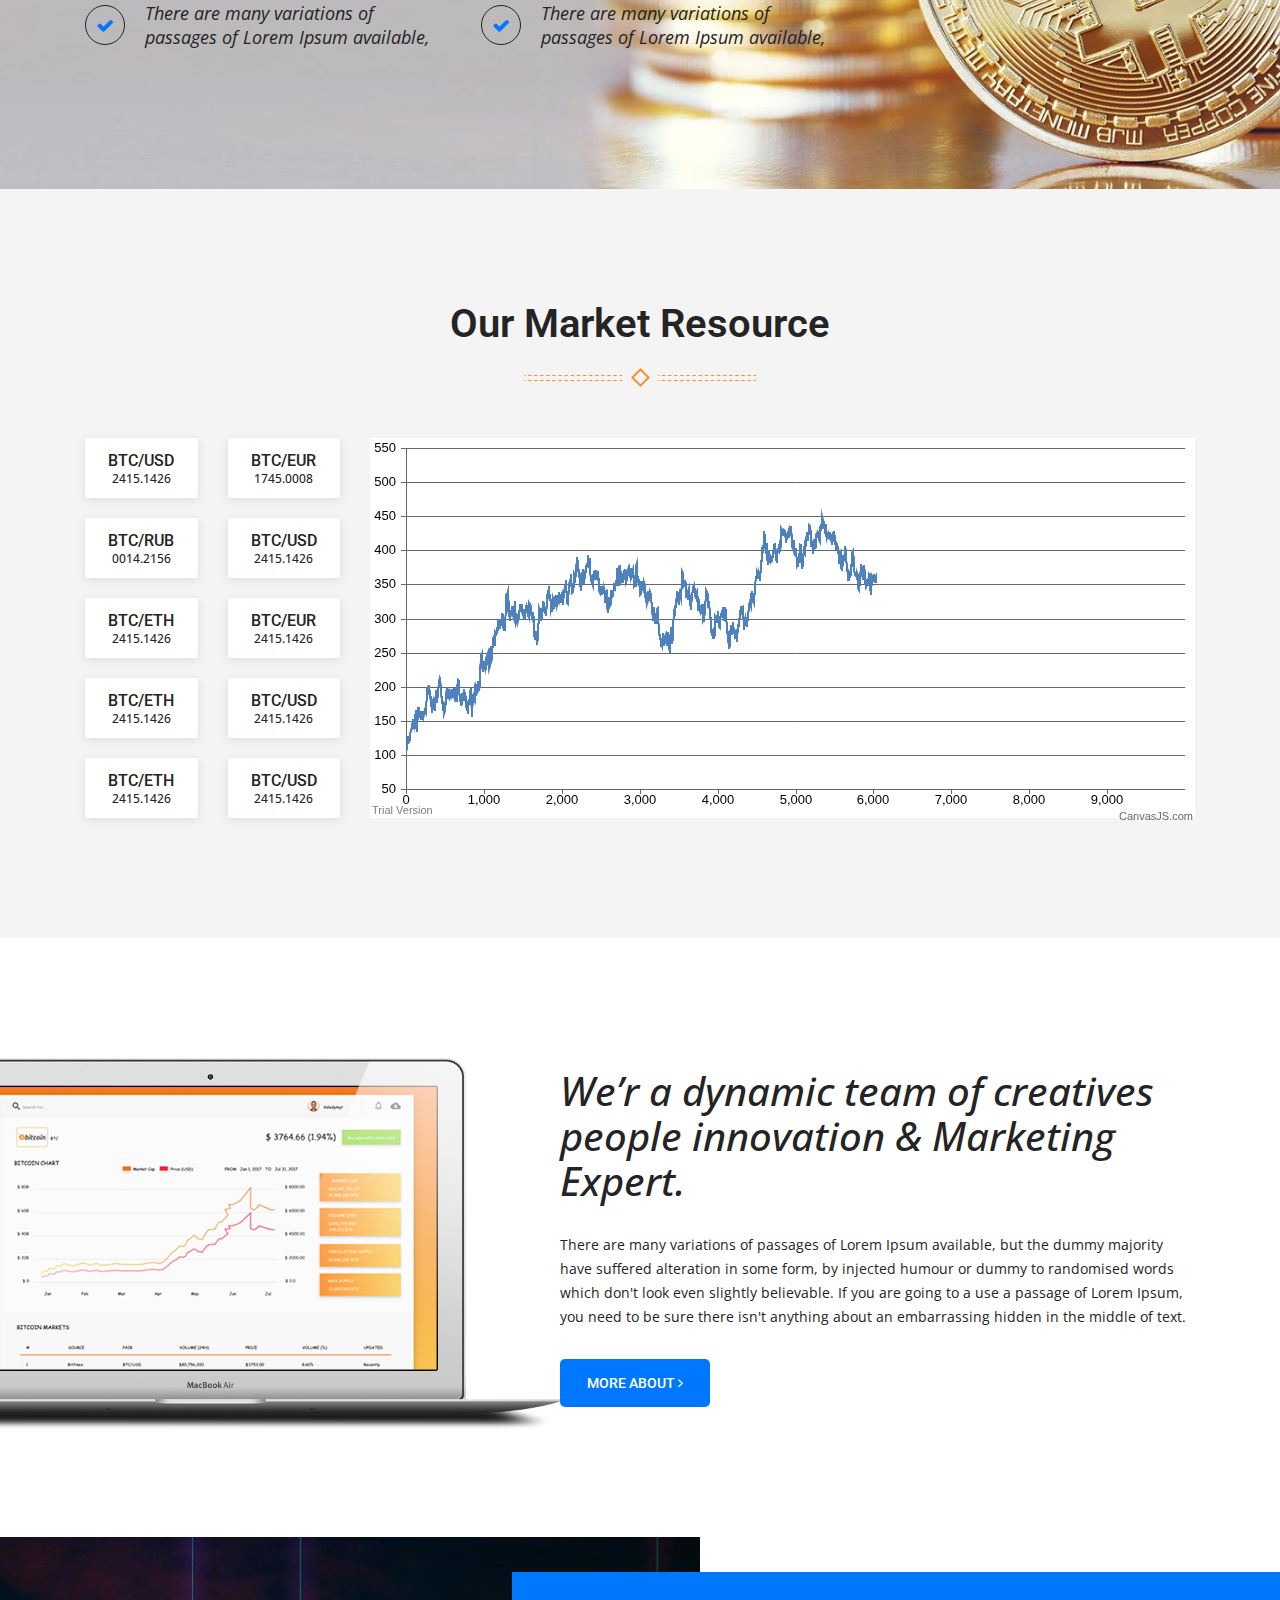
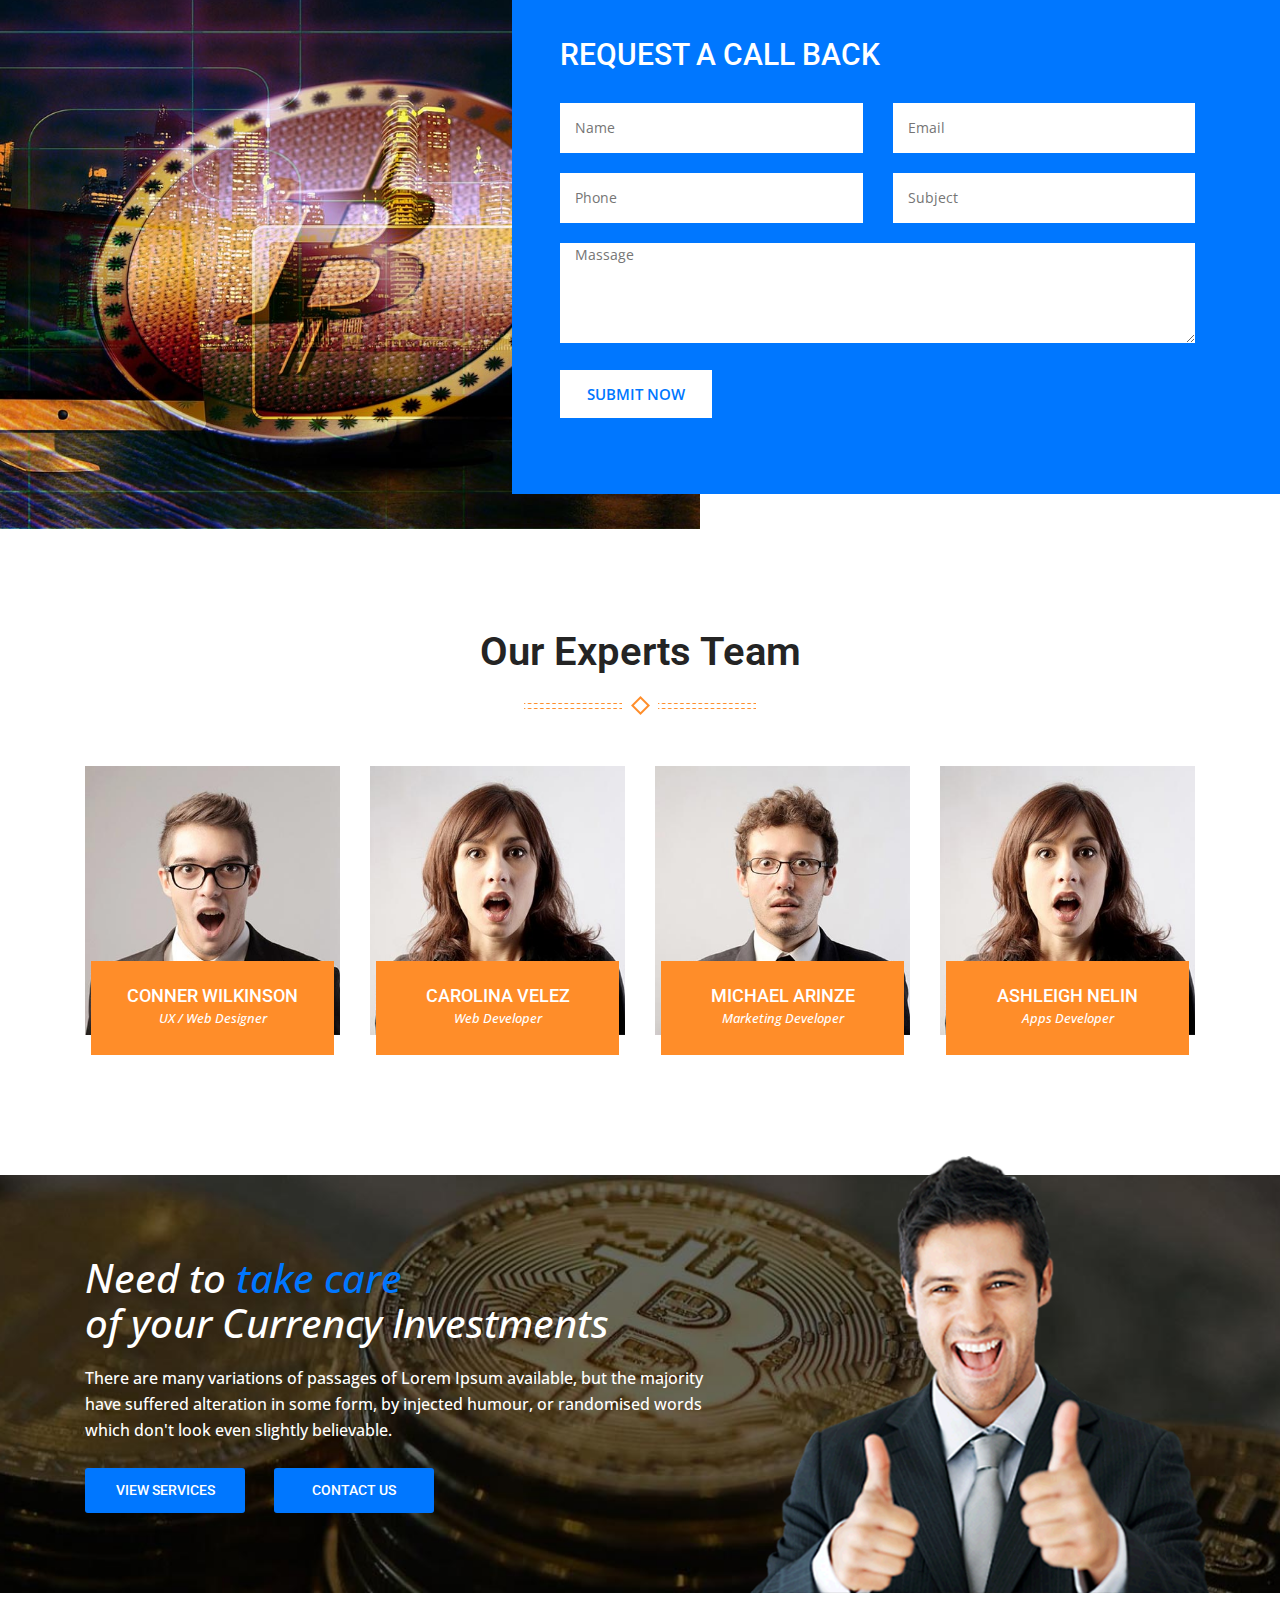
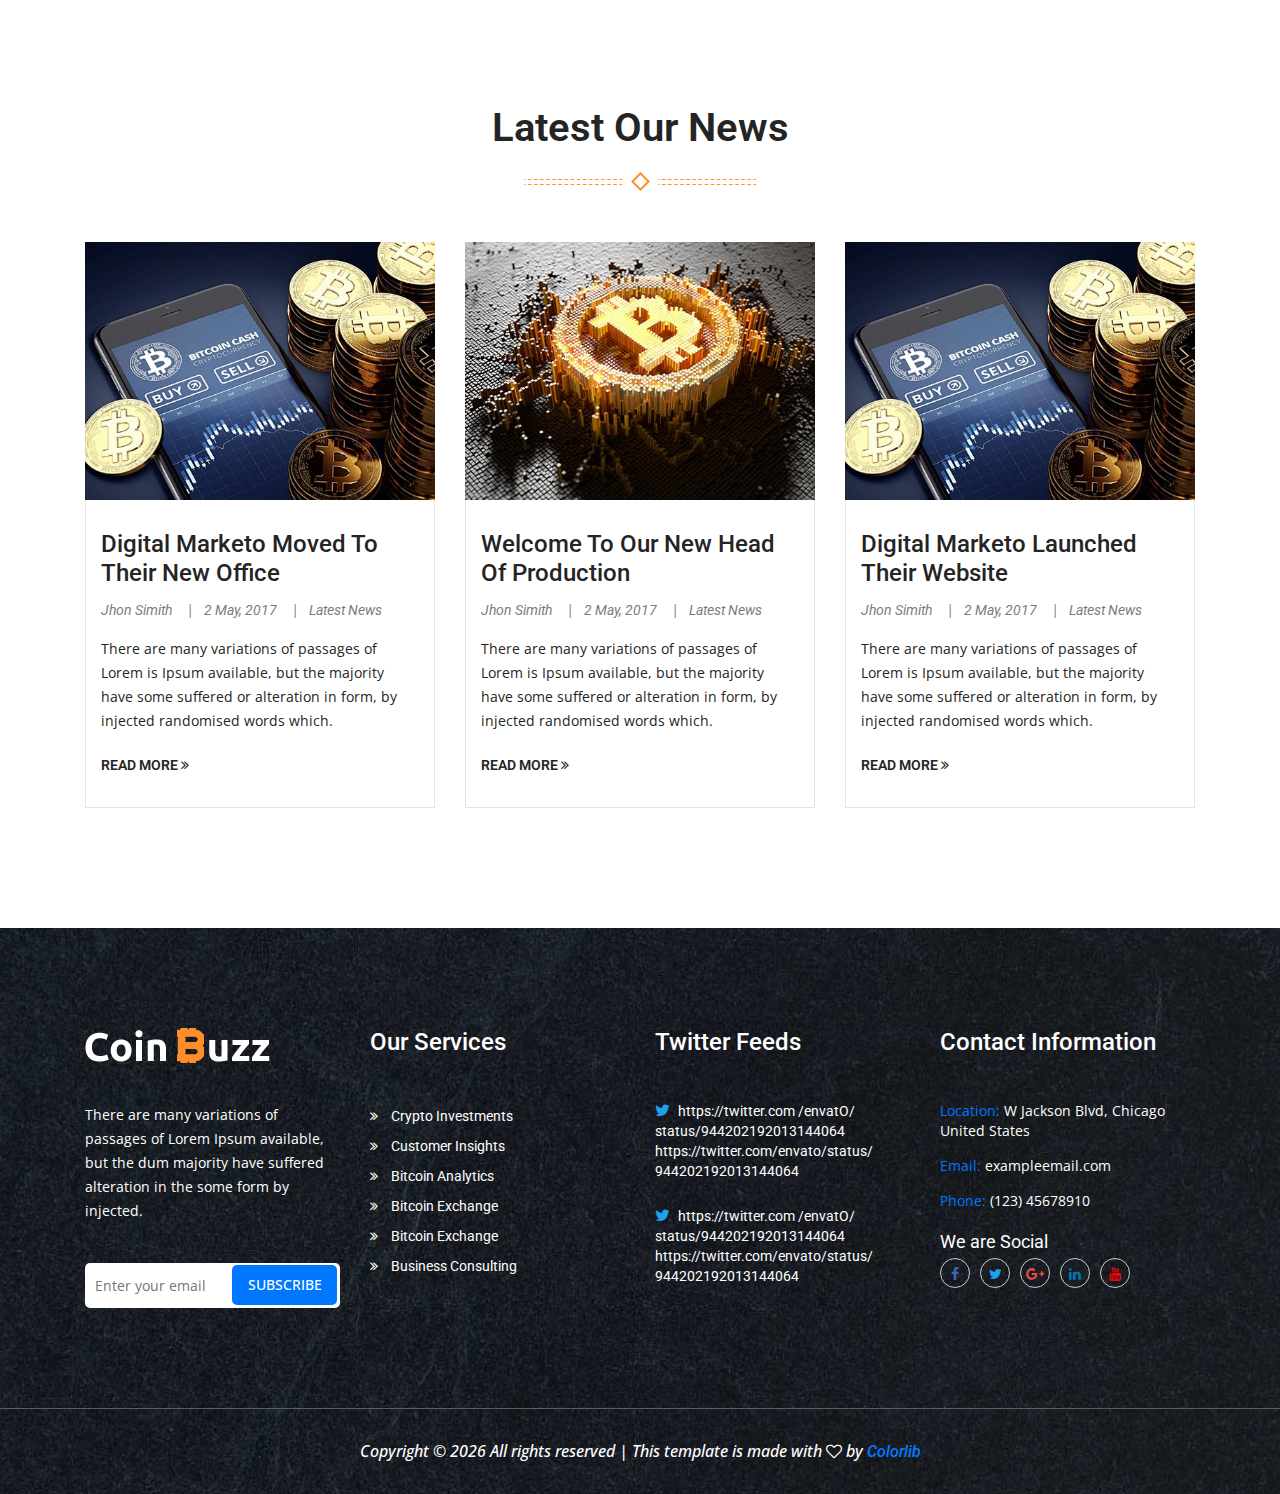
==== commit 7f851b49: "changes" ====
--- a/coinbuzz/index.html
+++ b/coinbuzz/index.html
@@ -59,7 +59,7 @@
                     style="
                       padding-right: 50px;
                       height: 120px;
-                      width: 800px;
+                      width: 600px;
                       padding-right: 100px;
                     "
                     alt=""
@@ -107,7 +107,7 @@
             </div>
             <div class="col-lg-2 col-sm-3 col-8">
               <div class="geta_quote">
-                <a href="#">GET A QUOTE?</a>
+                <a href="#">START A TRADING TODAY</a>
               </div>
             </div>
             <div class="d-block d-sm-none col-4 pull-right">
@@ -156,7 +156,12 @@
     <div class="slider-area">
       <div class="slider-active owl-carousel">
         <div class="slider-items">
-          <img src="assets/images/slider/1.jpg" alt="" class="slider" />
+          <img
+            src="assets/images/slider/111.jpg"
+            alt=""
+            class="slider"
+            style="height: auto;"
+          />
           <div class="slider-content flex-style">
             <div class="container">
               <div class="row">
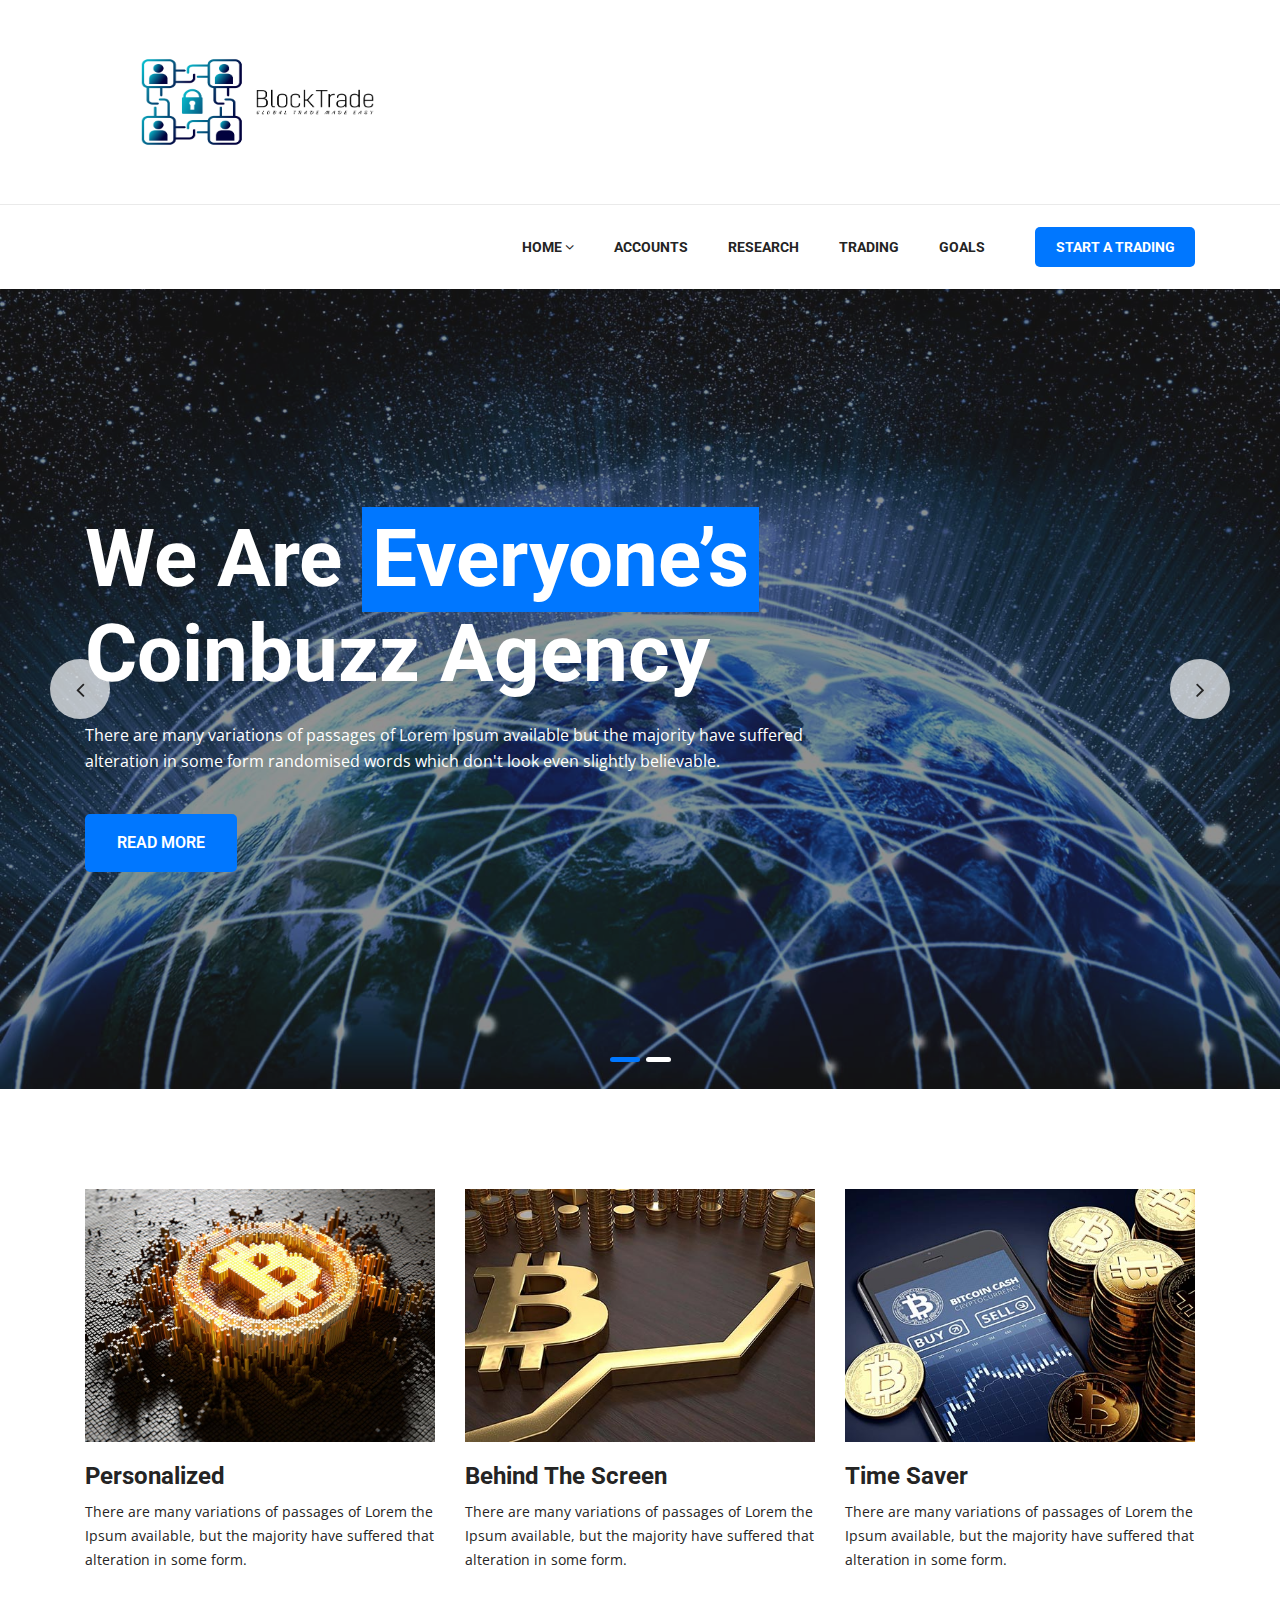
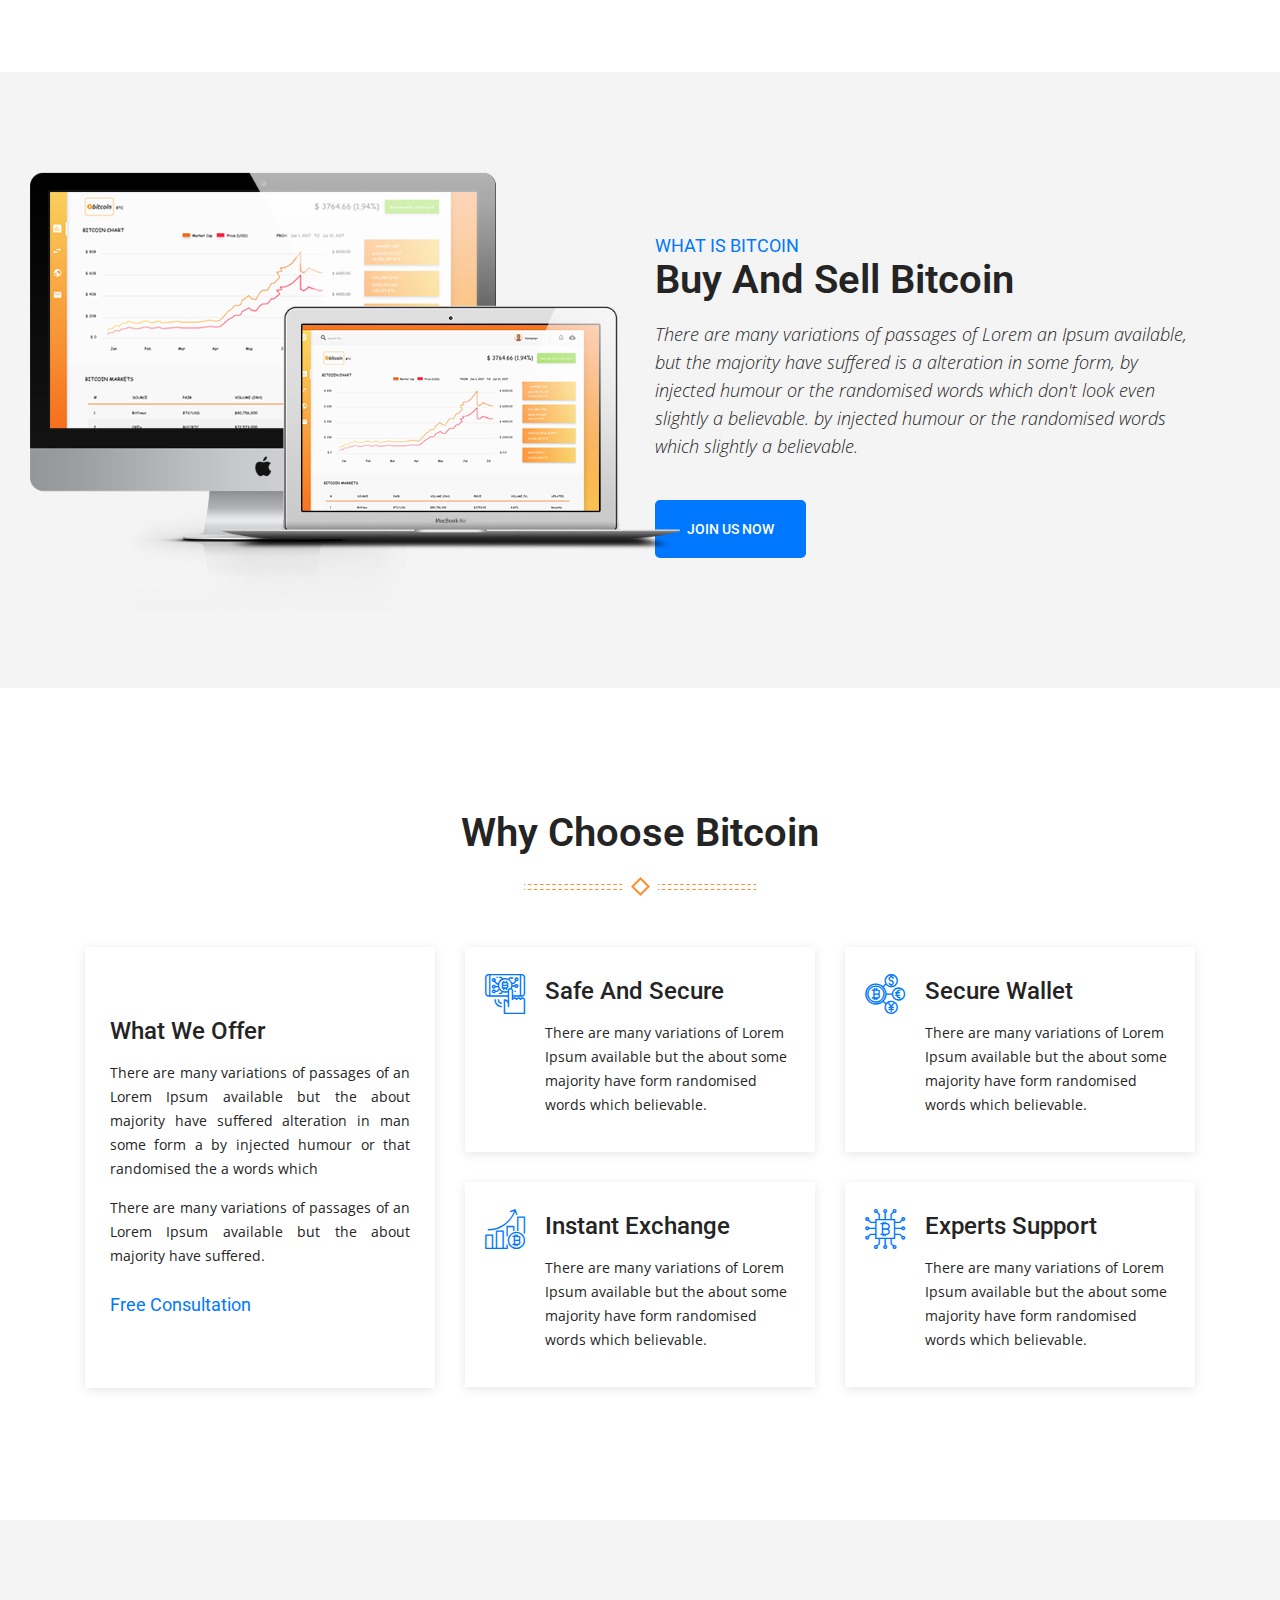
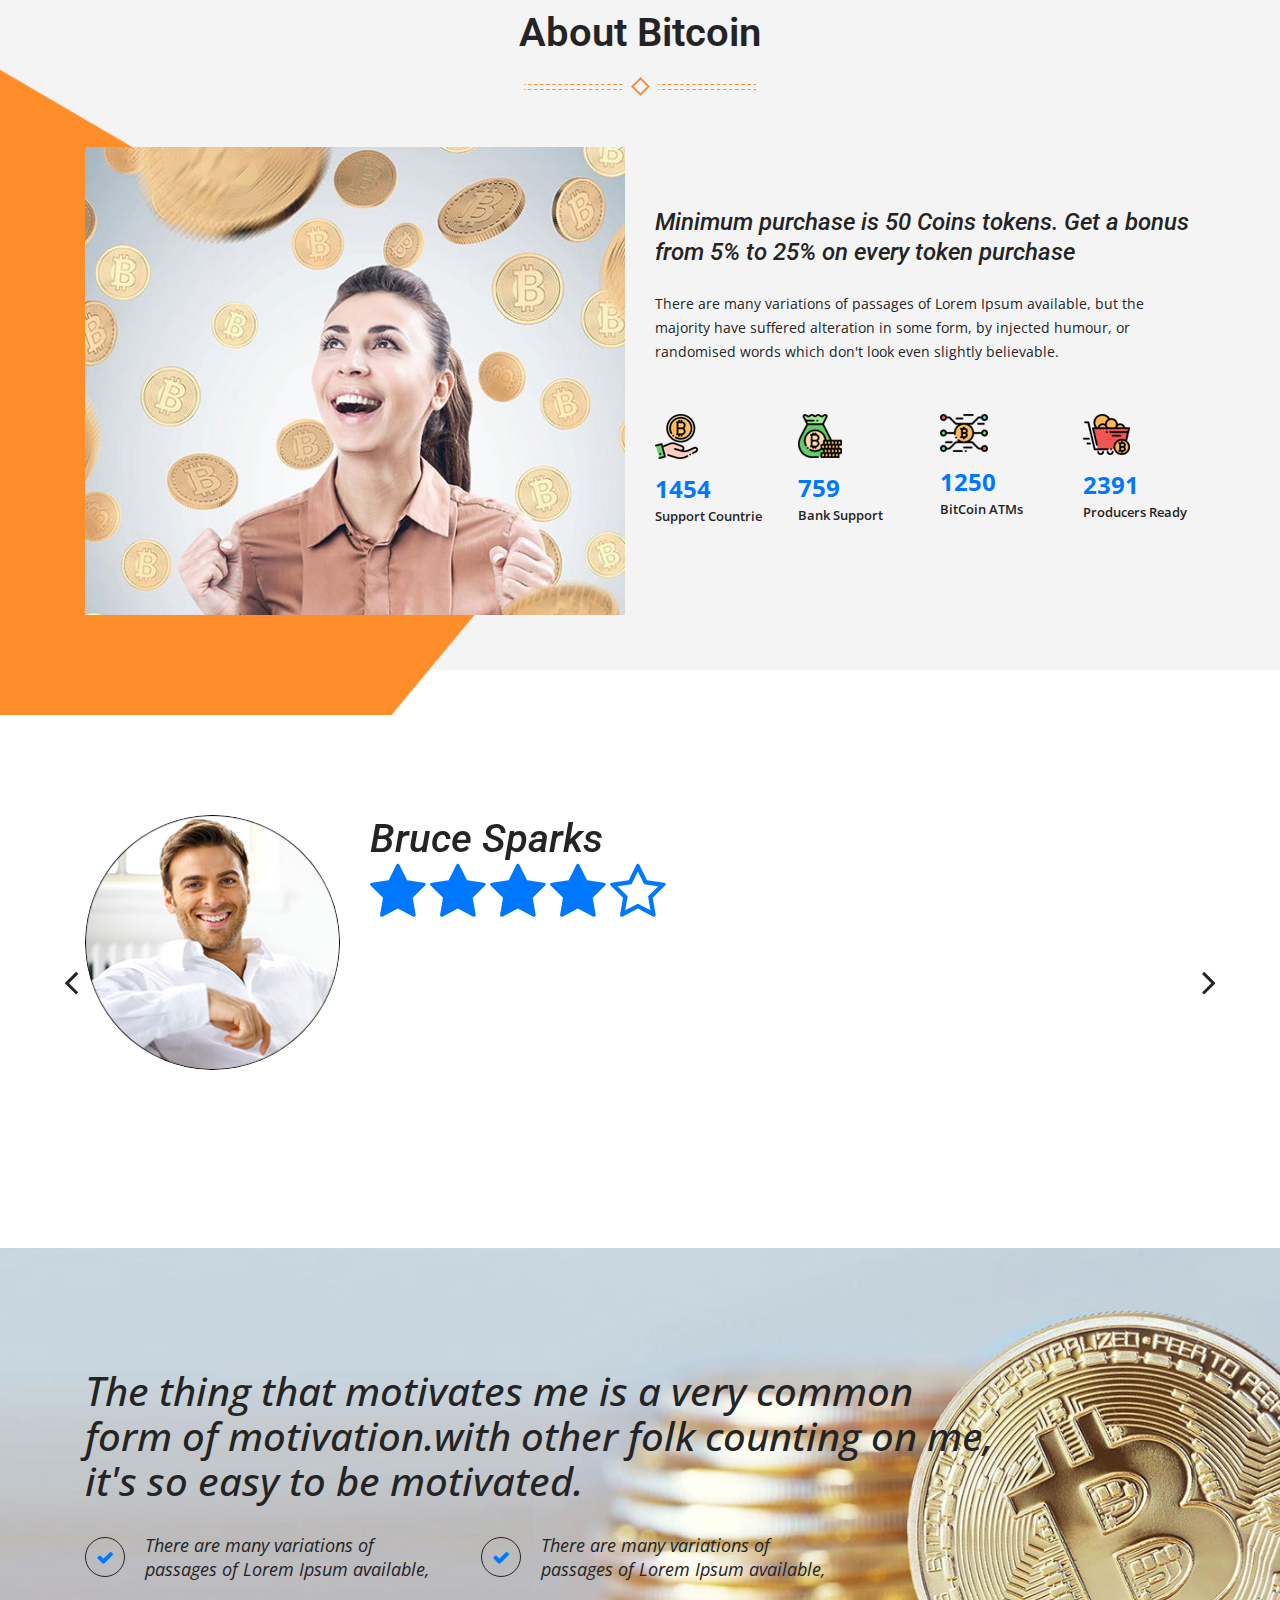
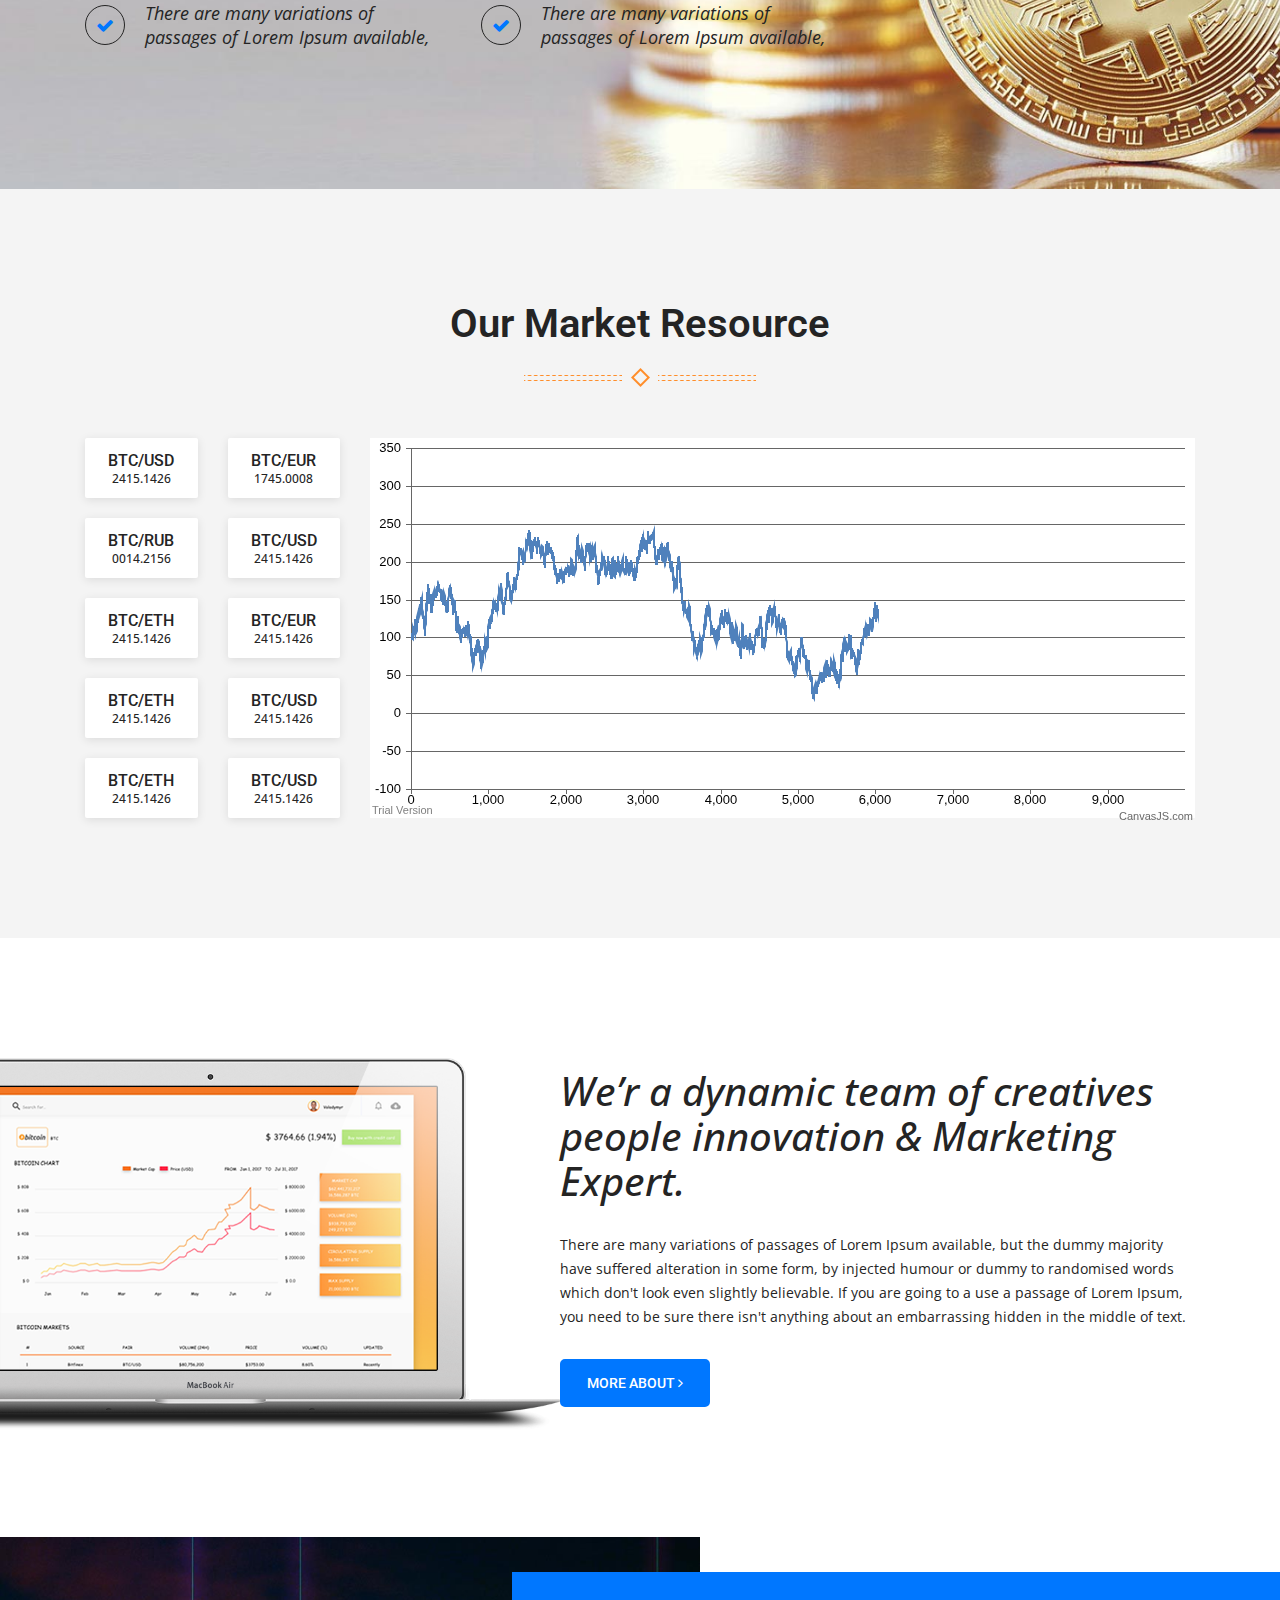
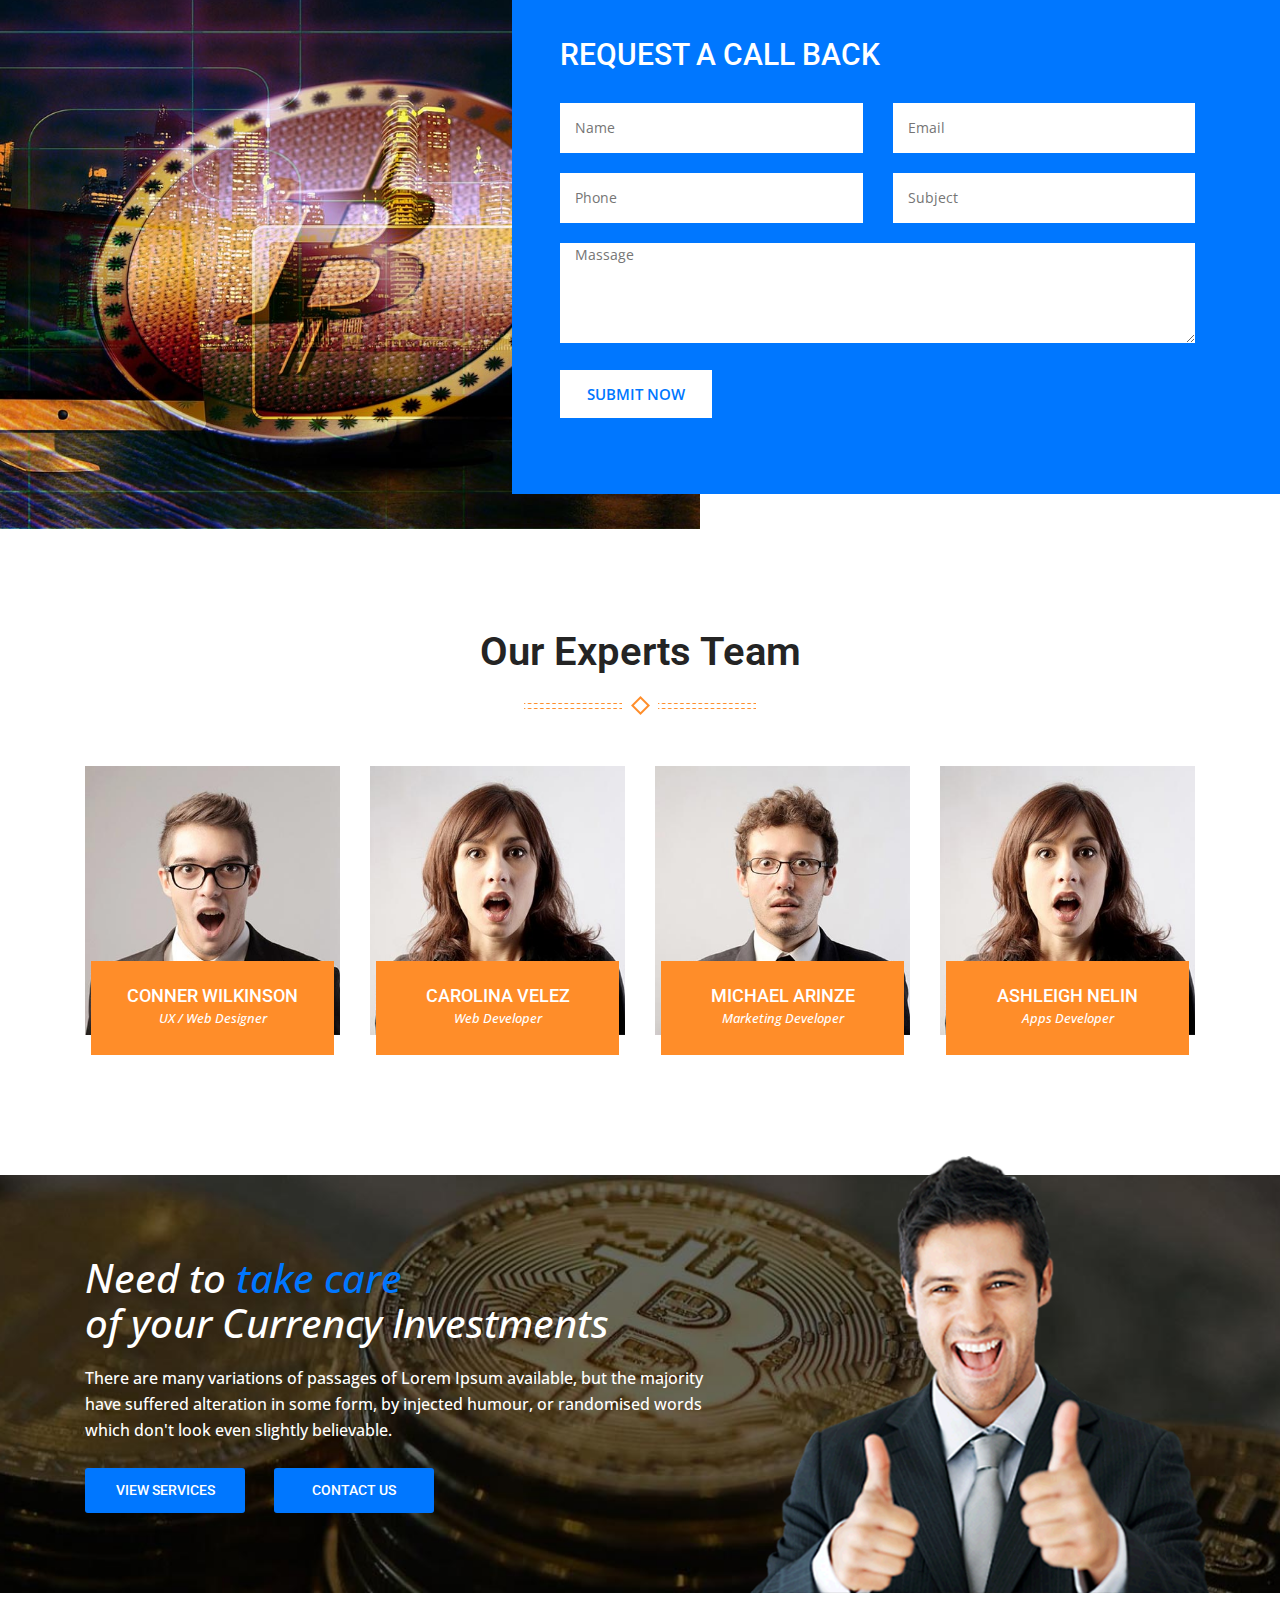
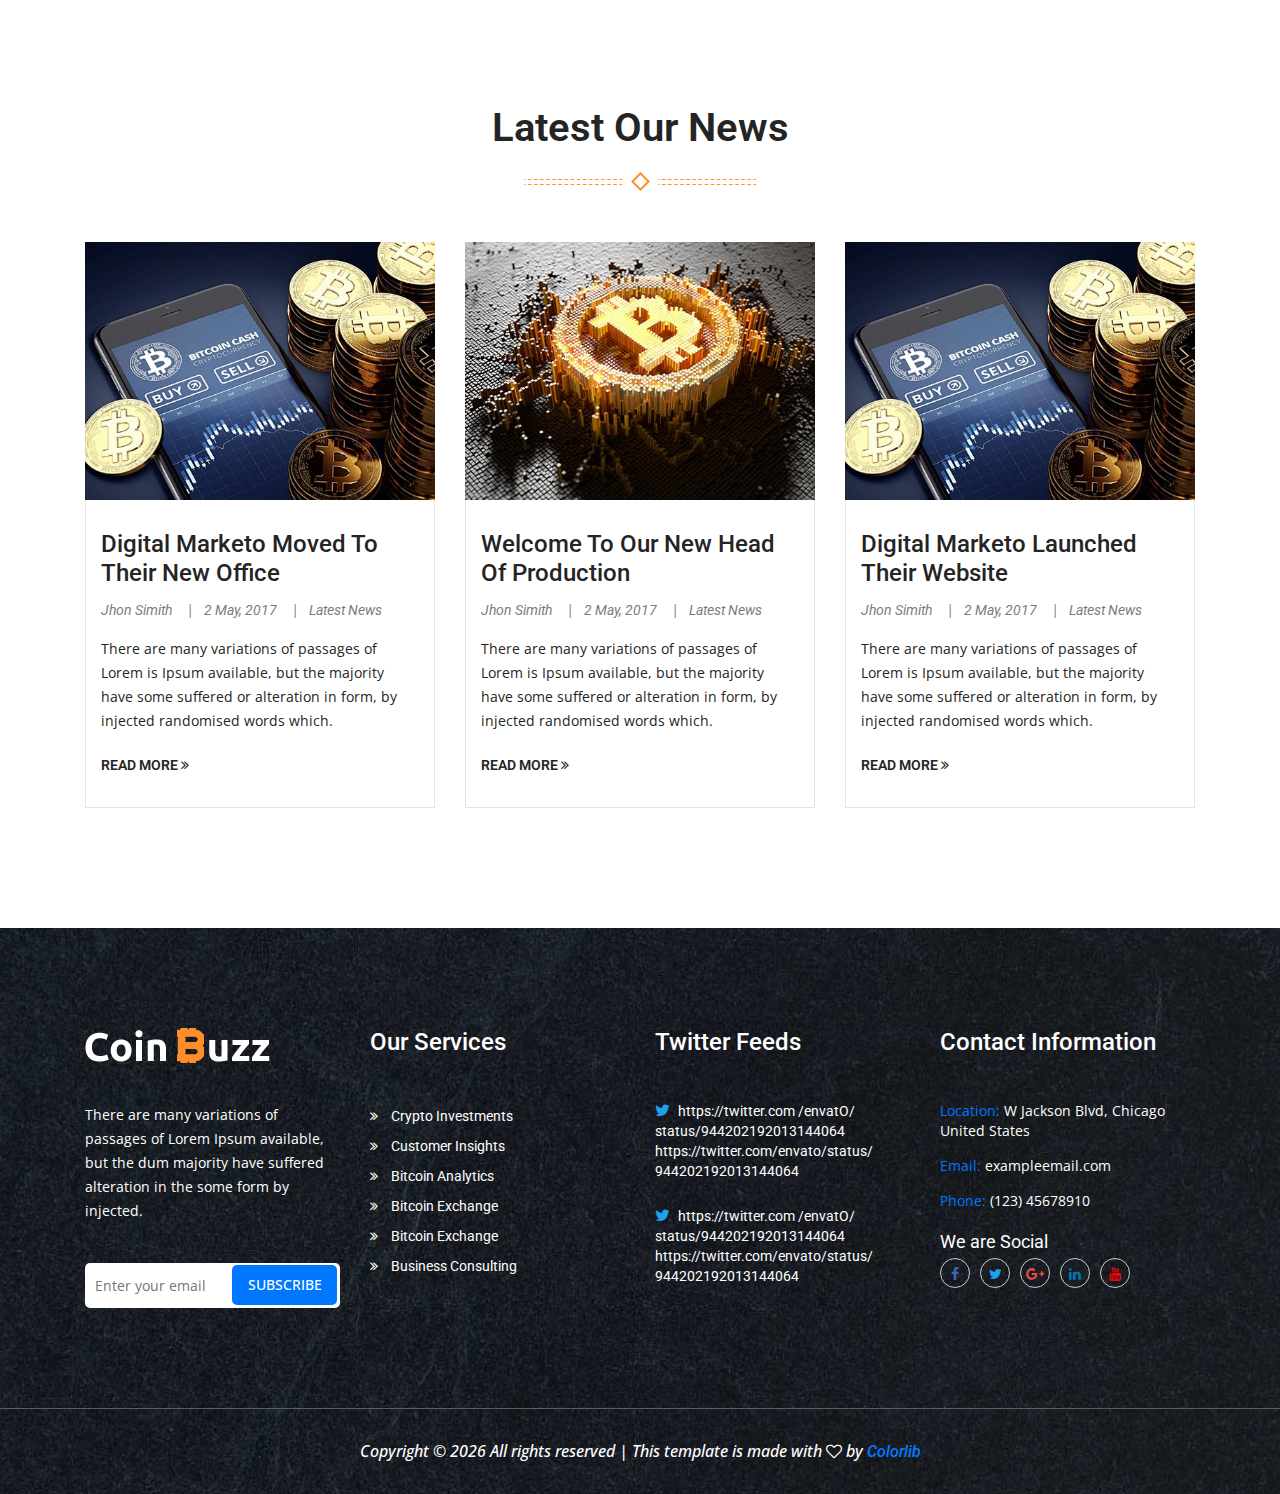
==== commit 0f1ef511: "Update index.html" ====
--- a/coinbuzz/index.html
+++ b/coinbuzz/index.html
@@ -160,7 +160,7 @@
             src="assets/images/slider/111.jpg"
             alt=""
             class="slider"
-            style="height: auto;"
+            style="height: fit-content;"
           />
           <div class="slider-content flex-style">
             <div class="container">
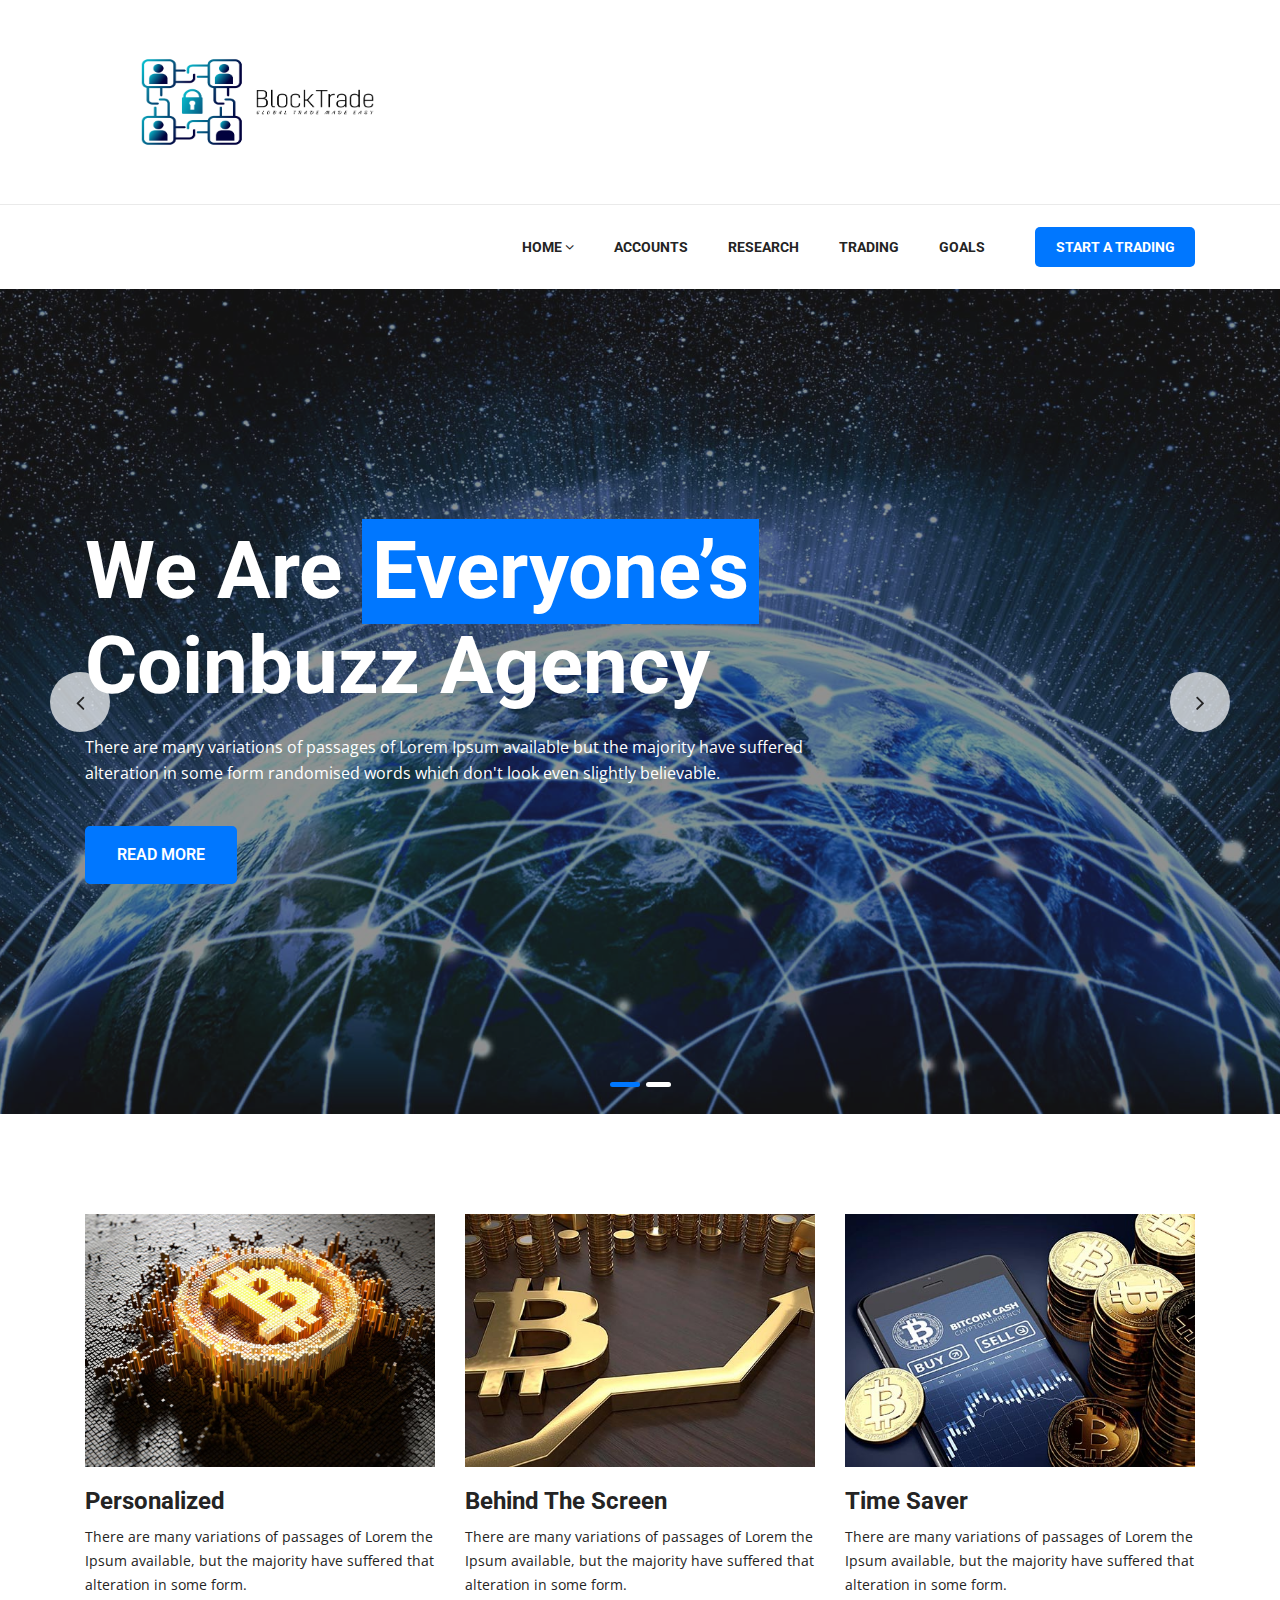
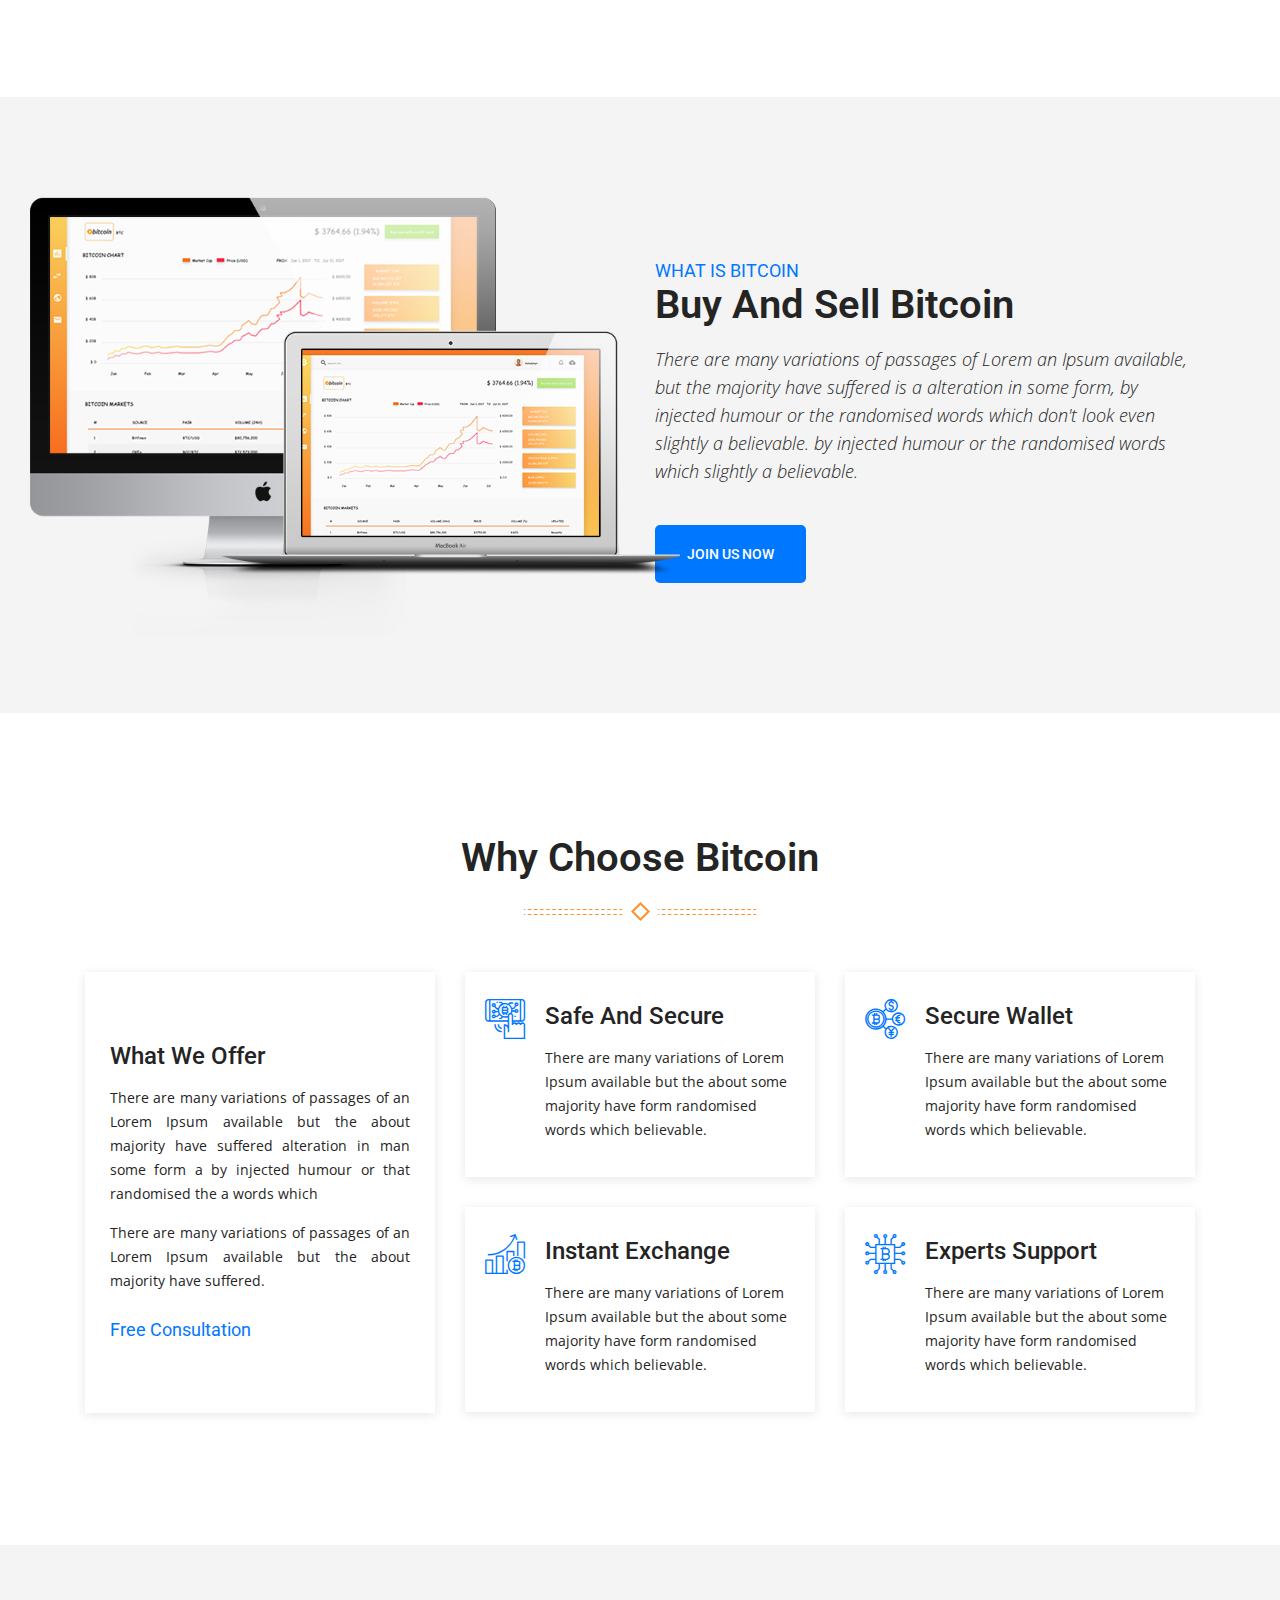
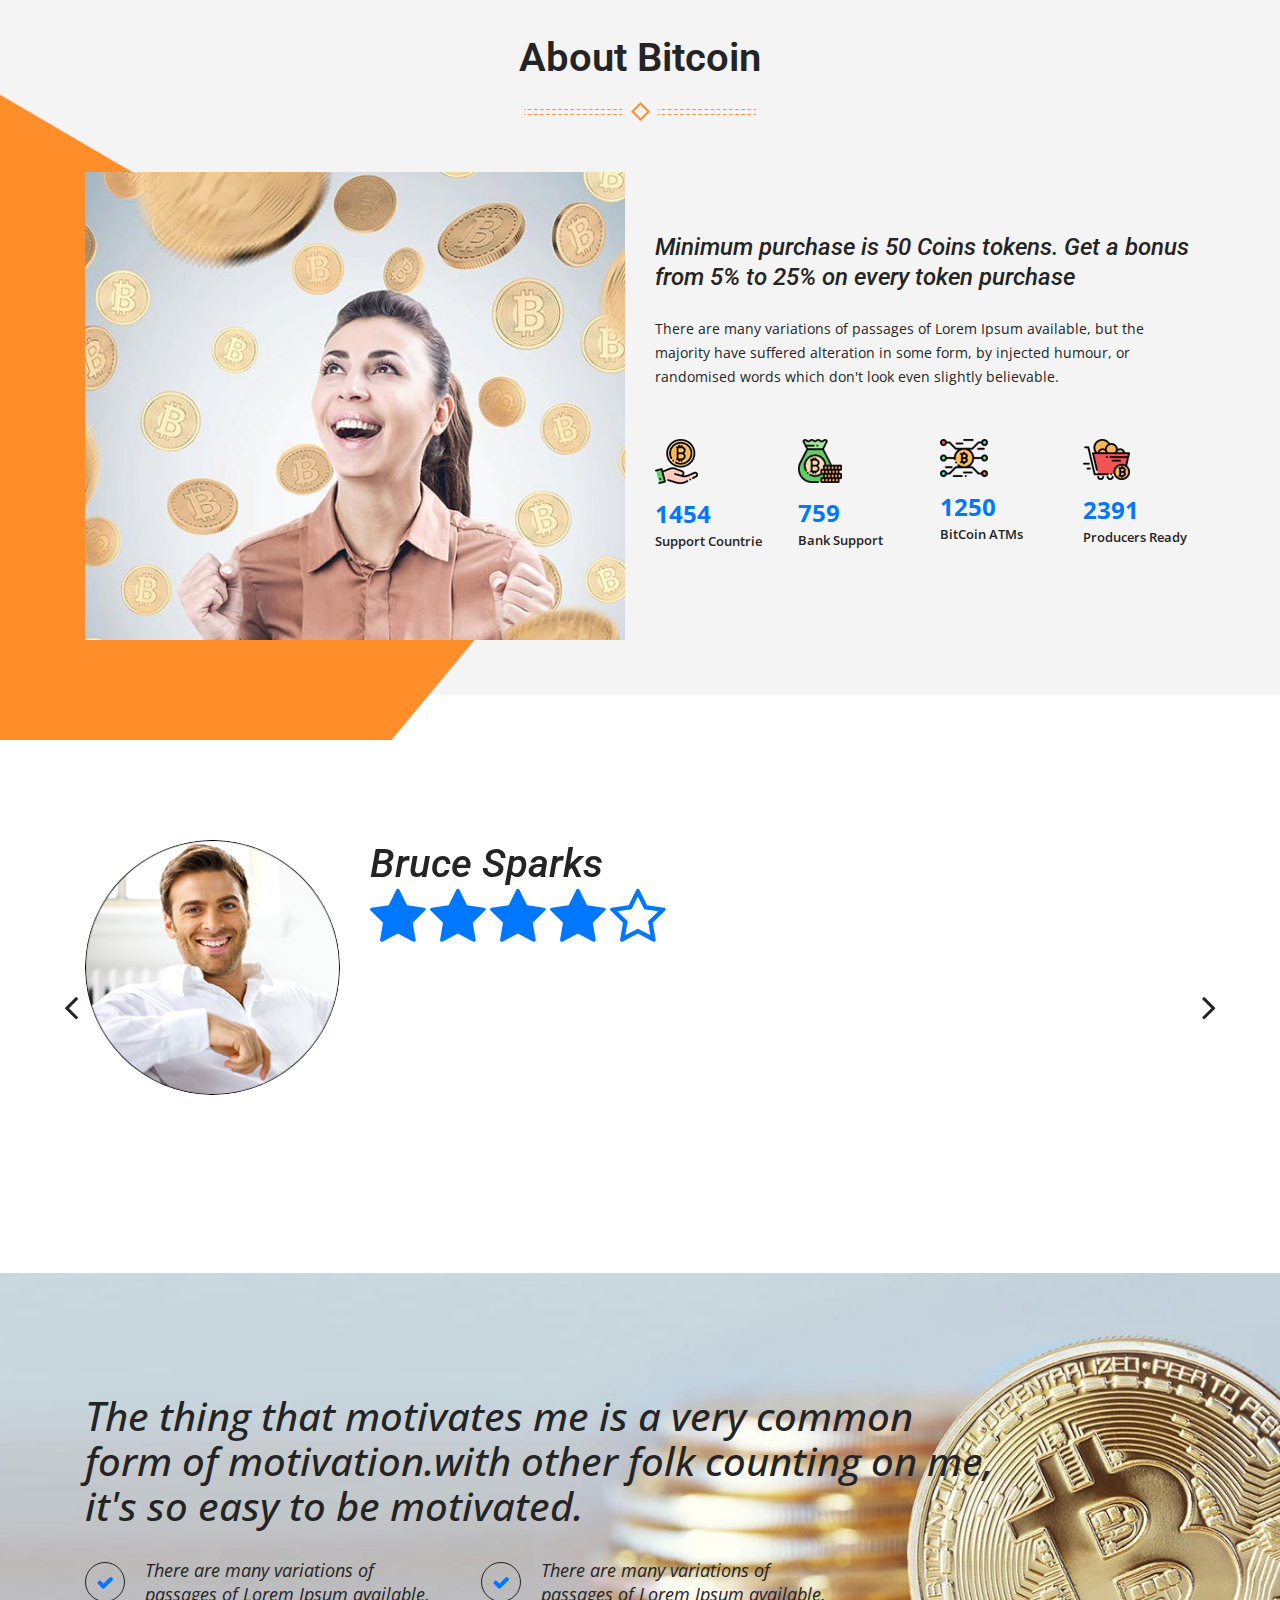
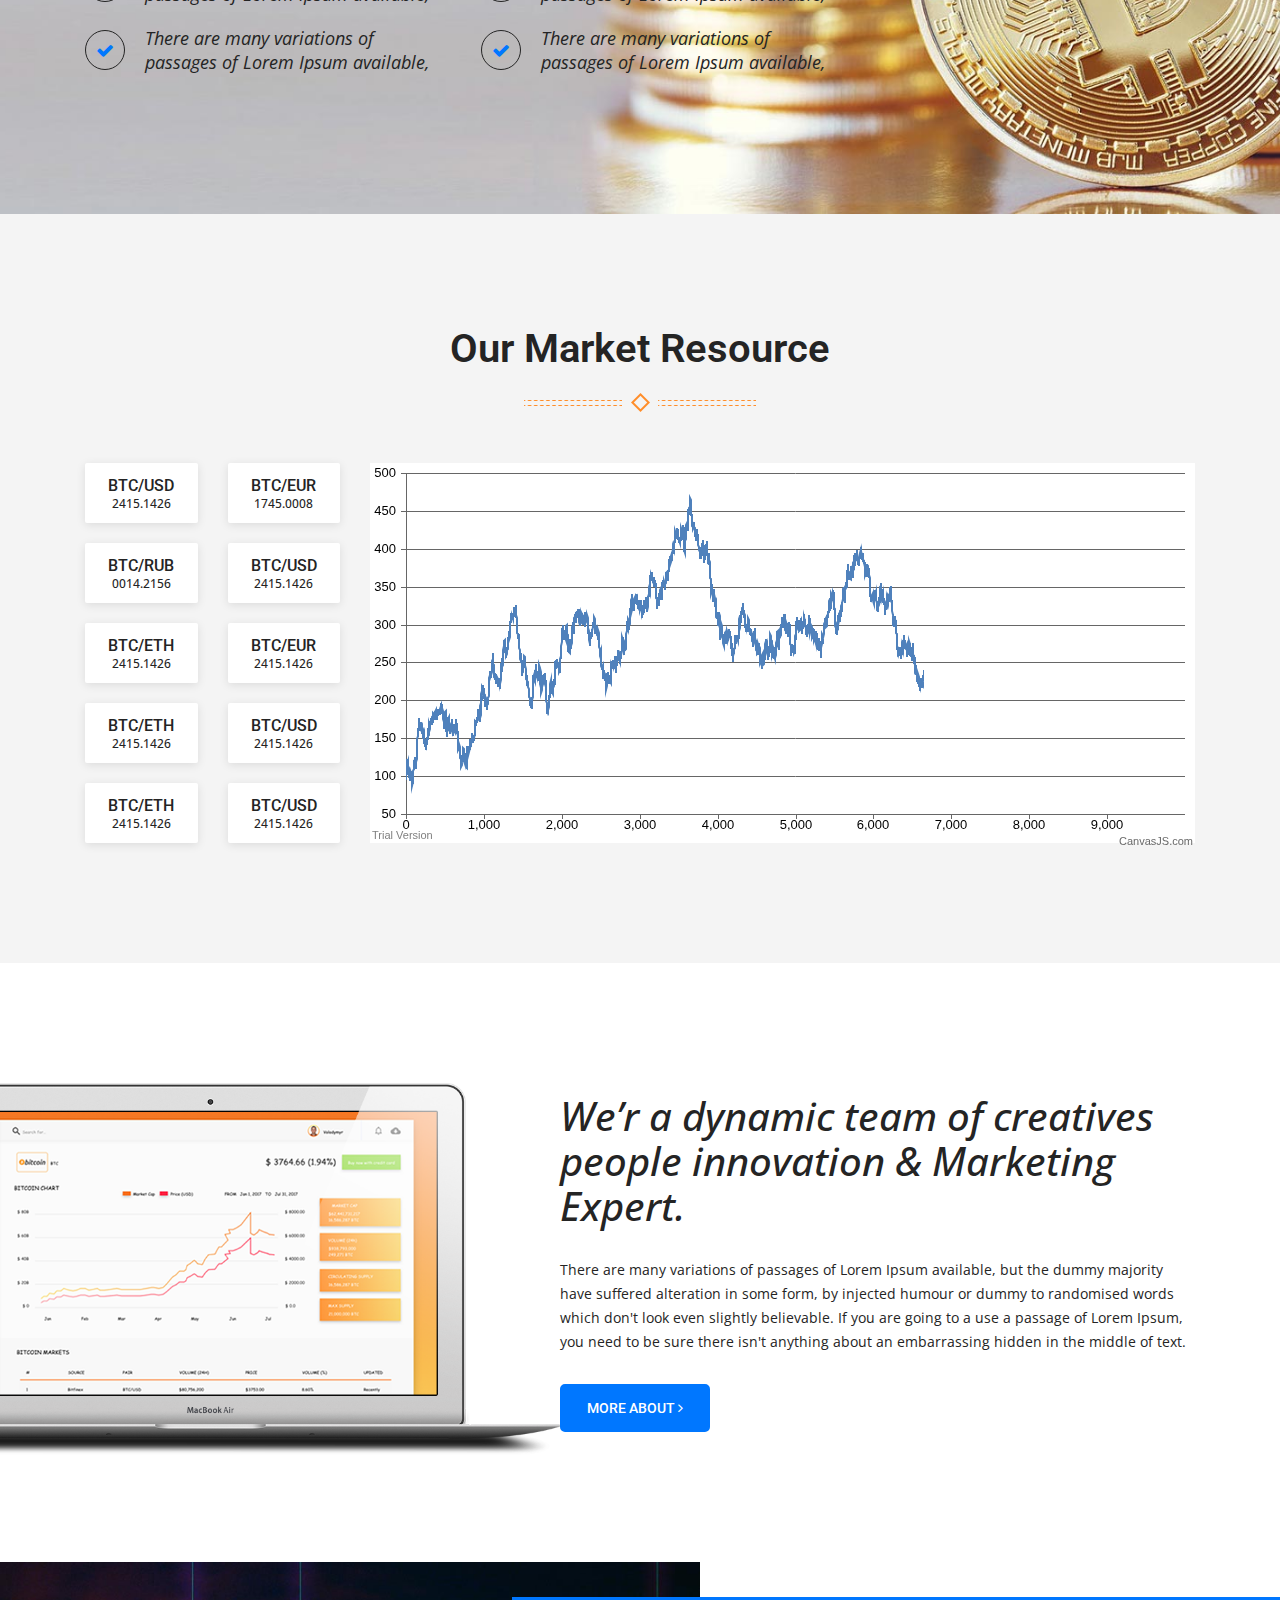
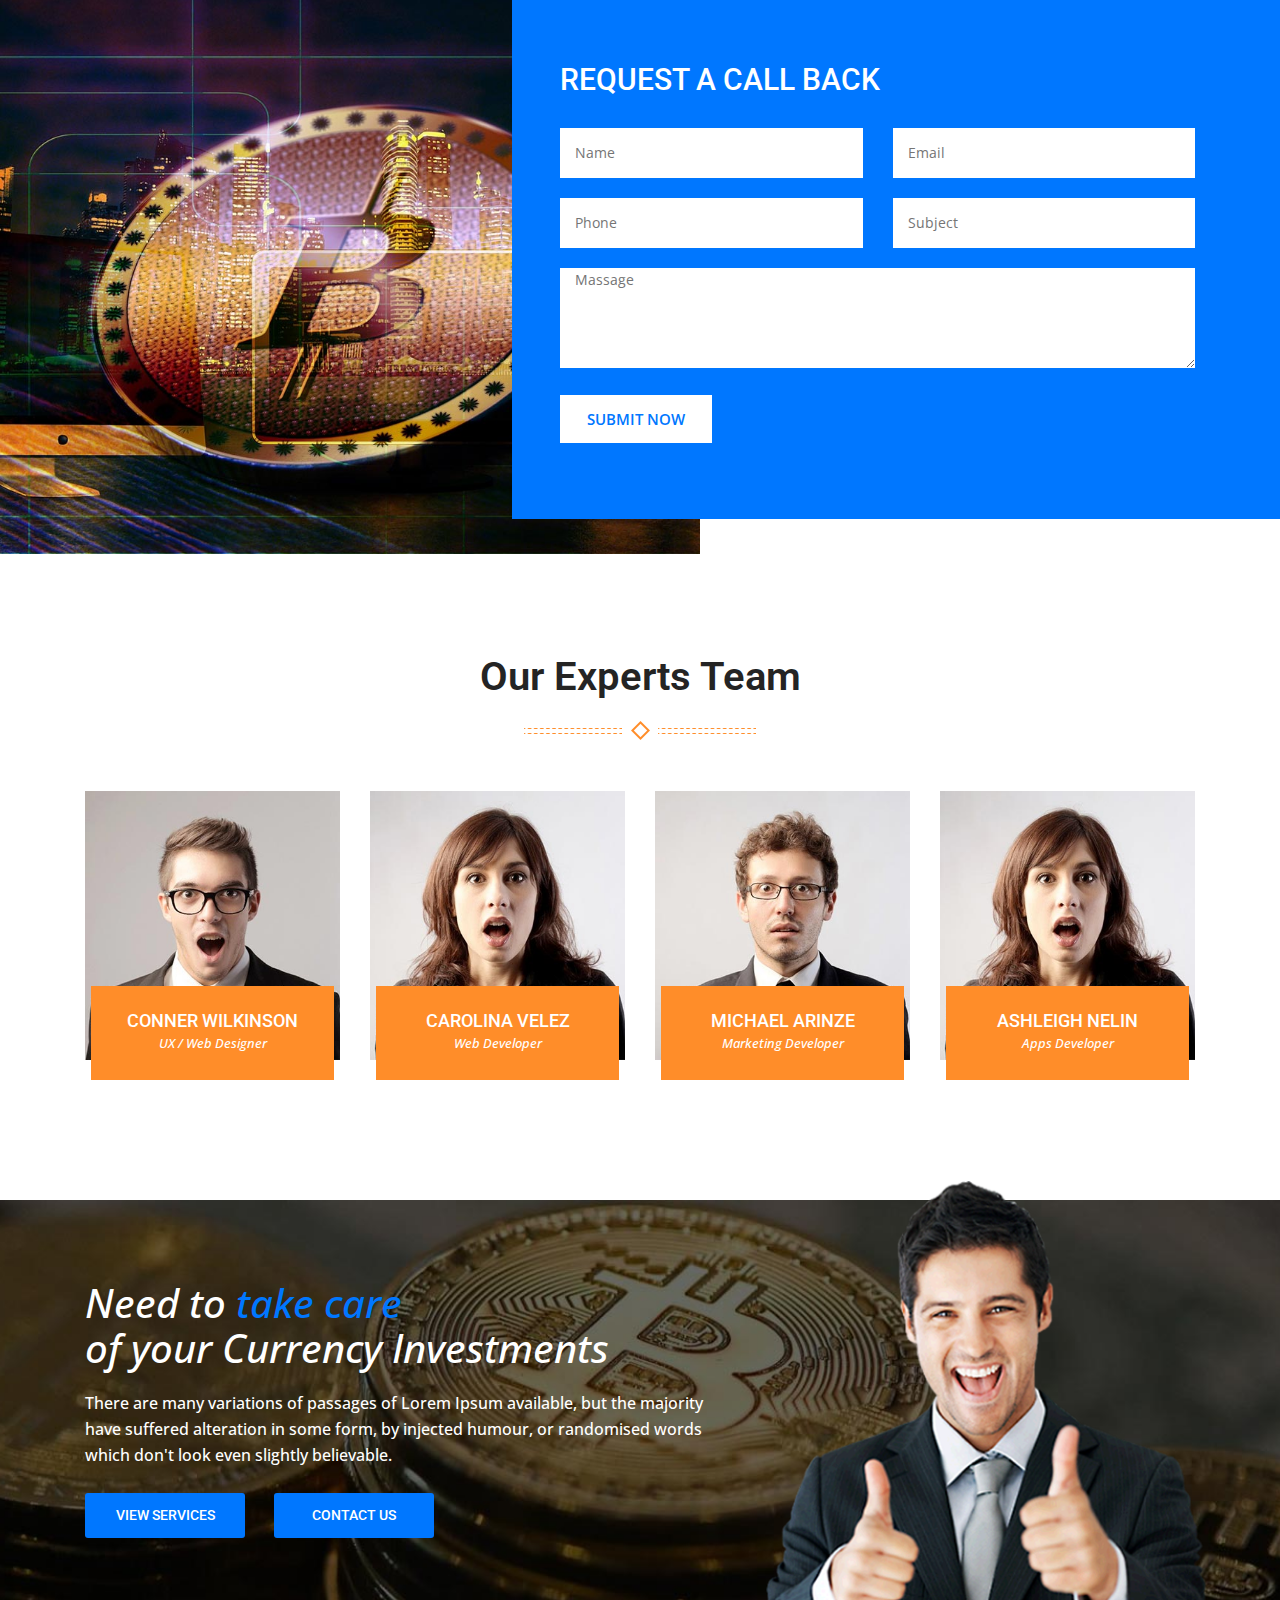
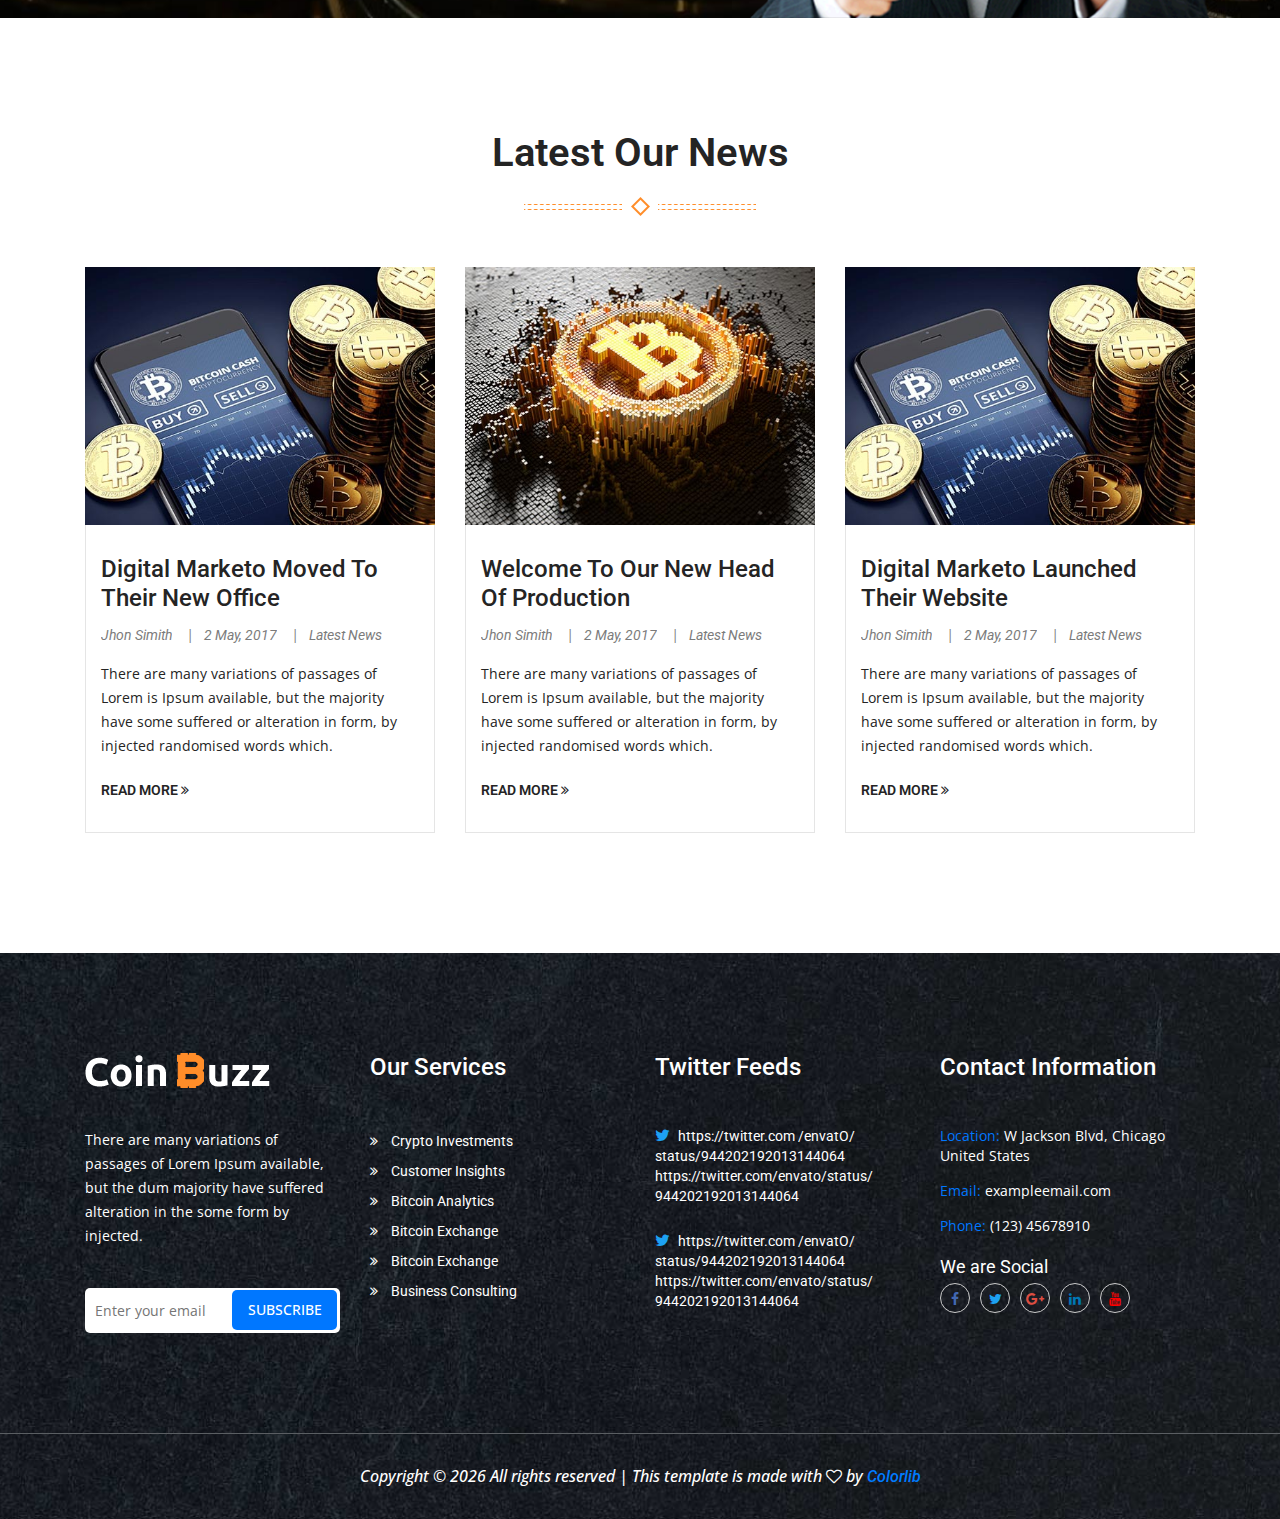
==== commit 6d96af17: "Update index.html" ====
--- a/coinbuzz/index.html
+++ b/coinbuzz/index.html
@@ -160,7 +160,7 @@
             src="assets/images/slider/111.jpg"
             alt=""
             class="slider"
-            style="height: fit-content;"
+            style="height: 825px;"
           />
           <div class="slider-content flex-style">
             <div class="container">
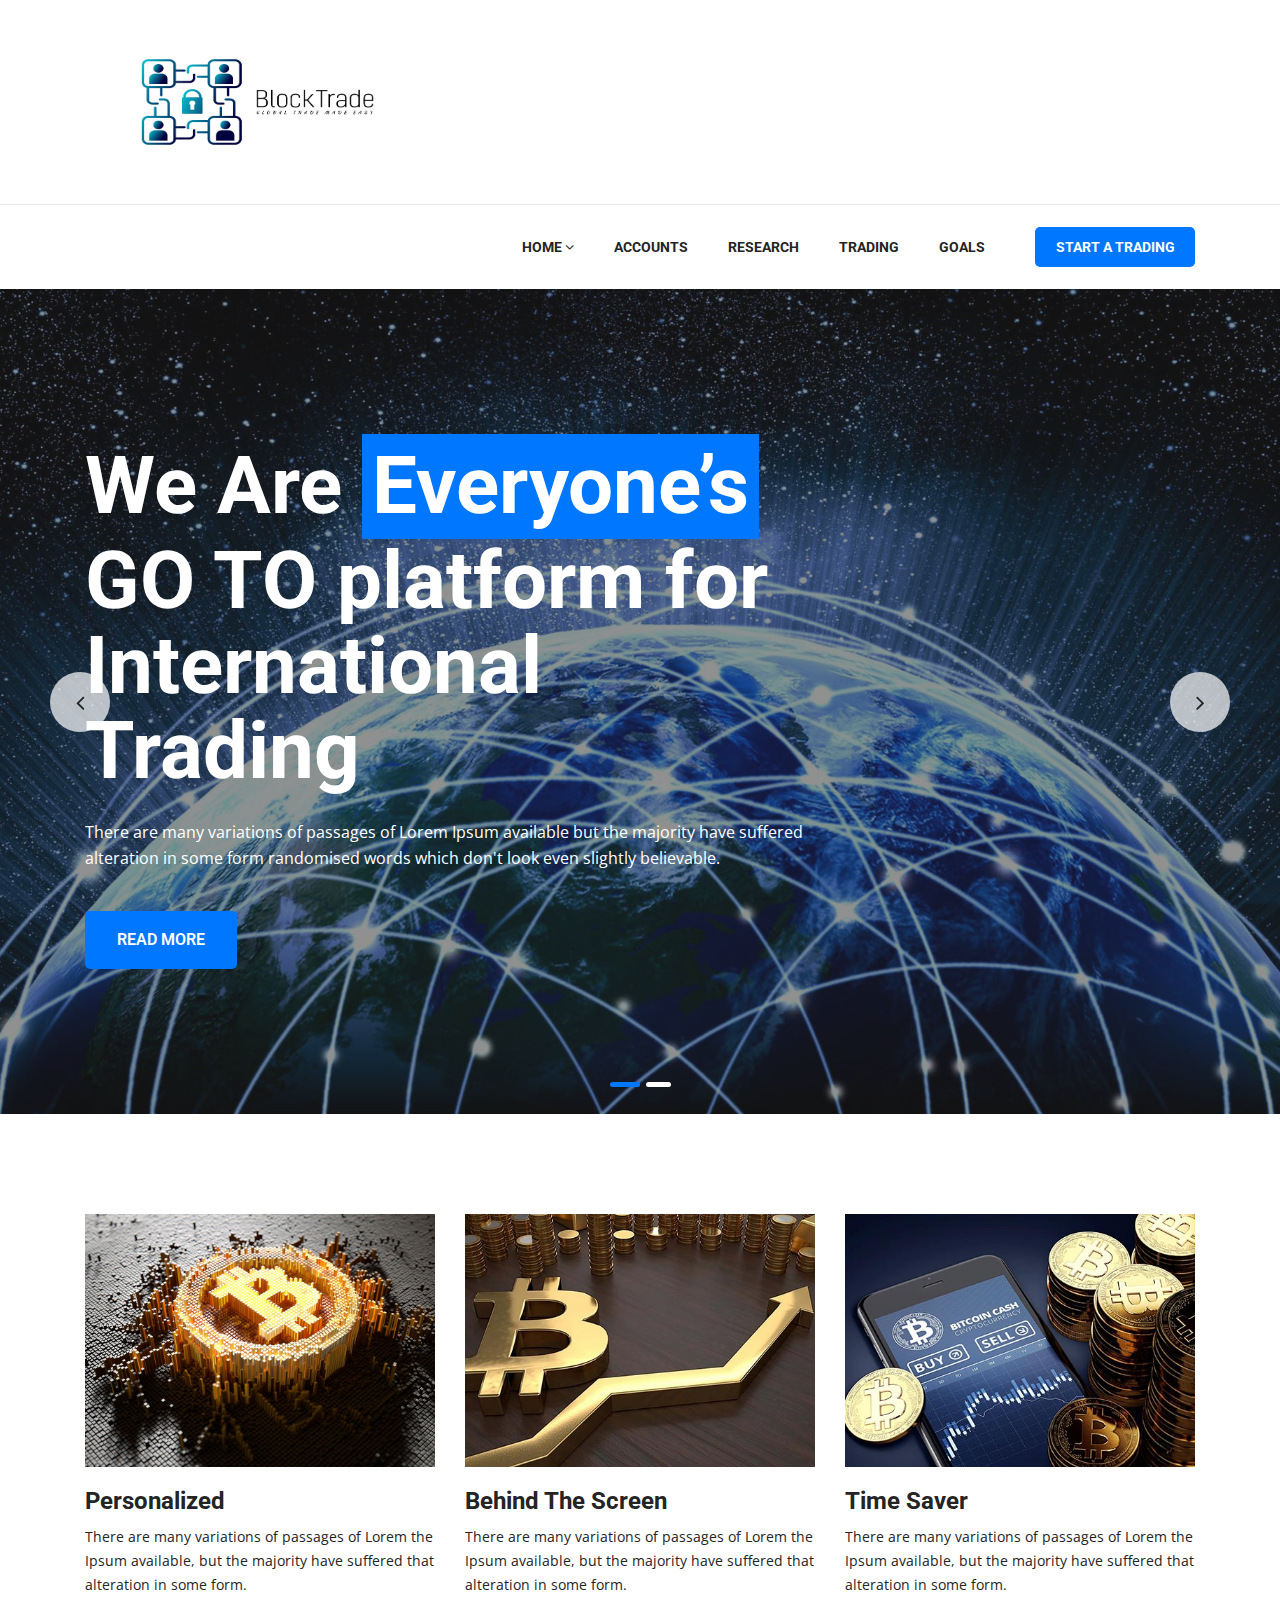
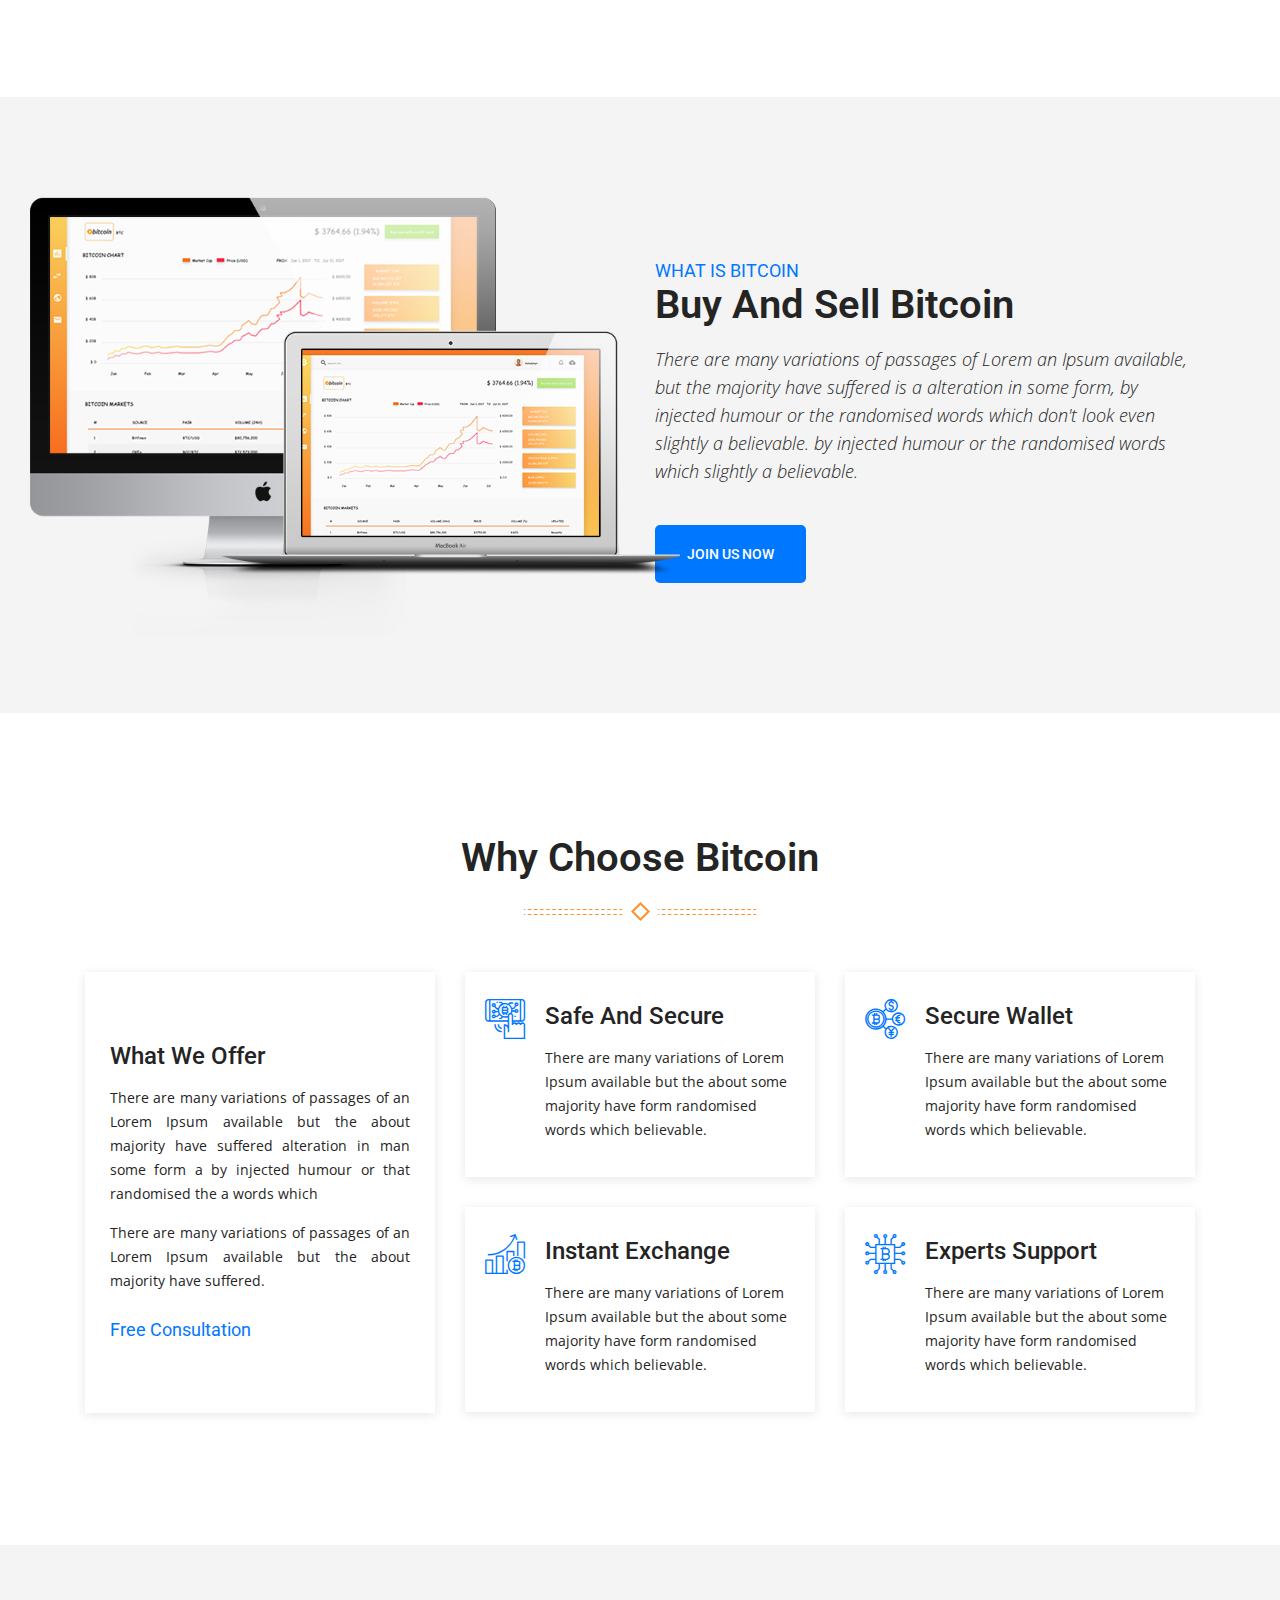
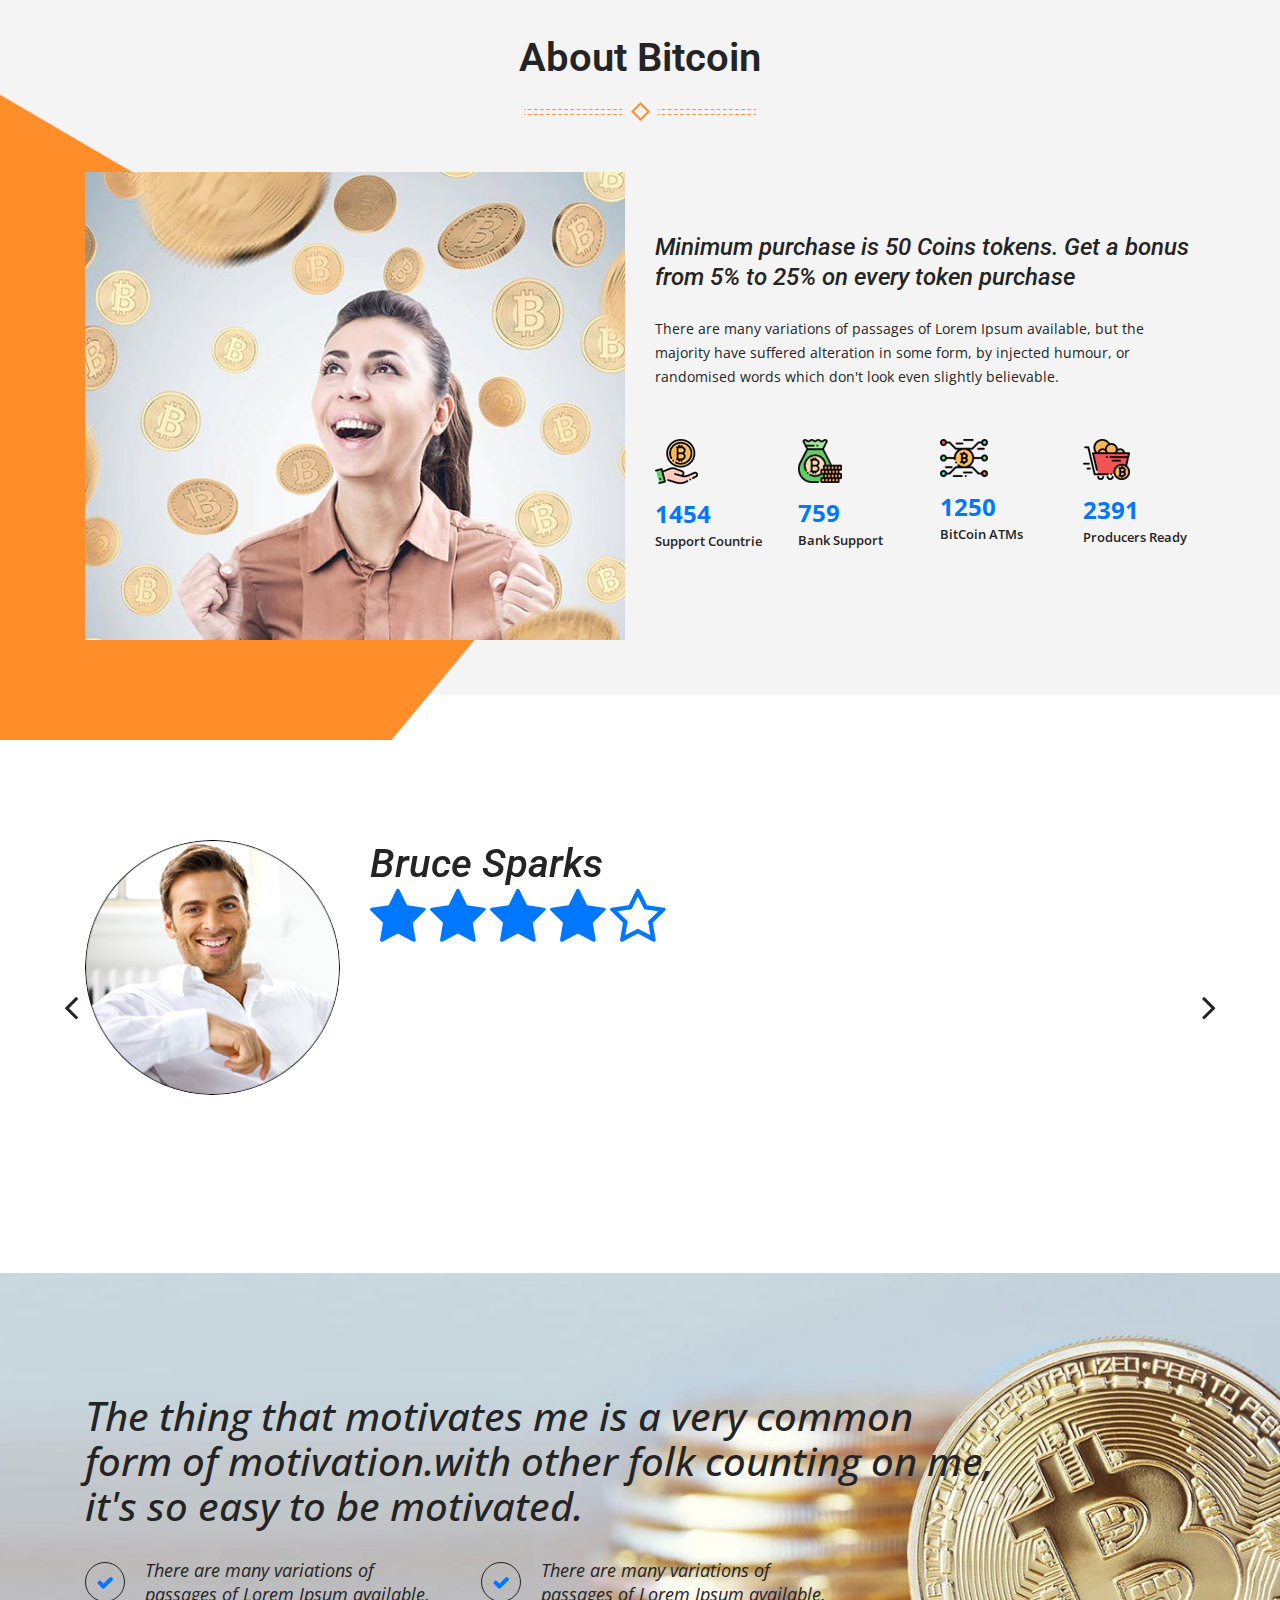
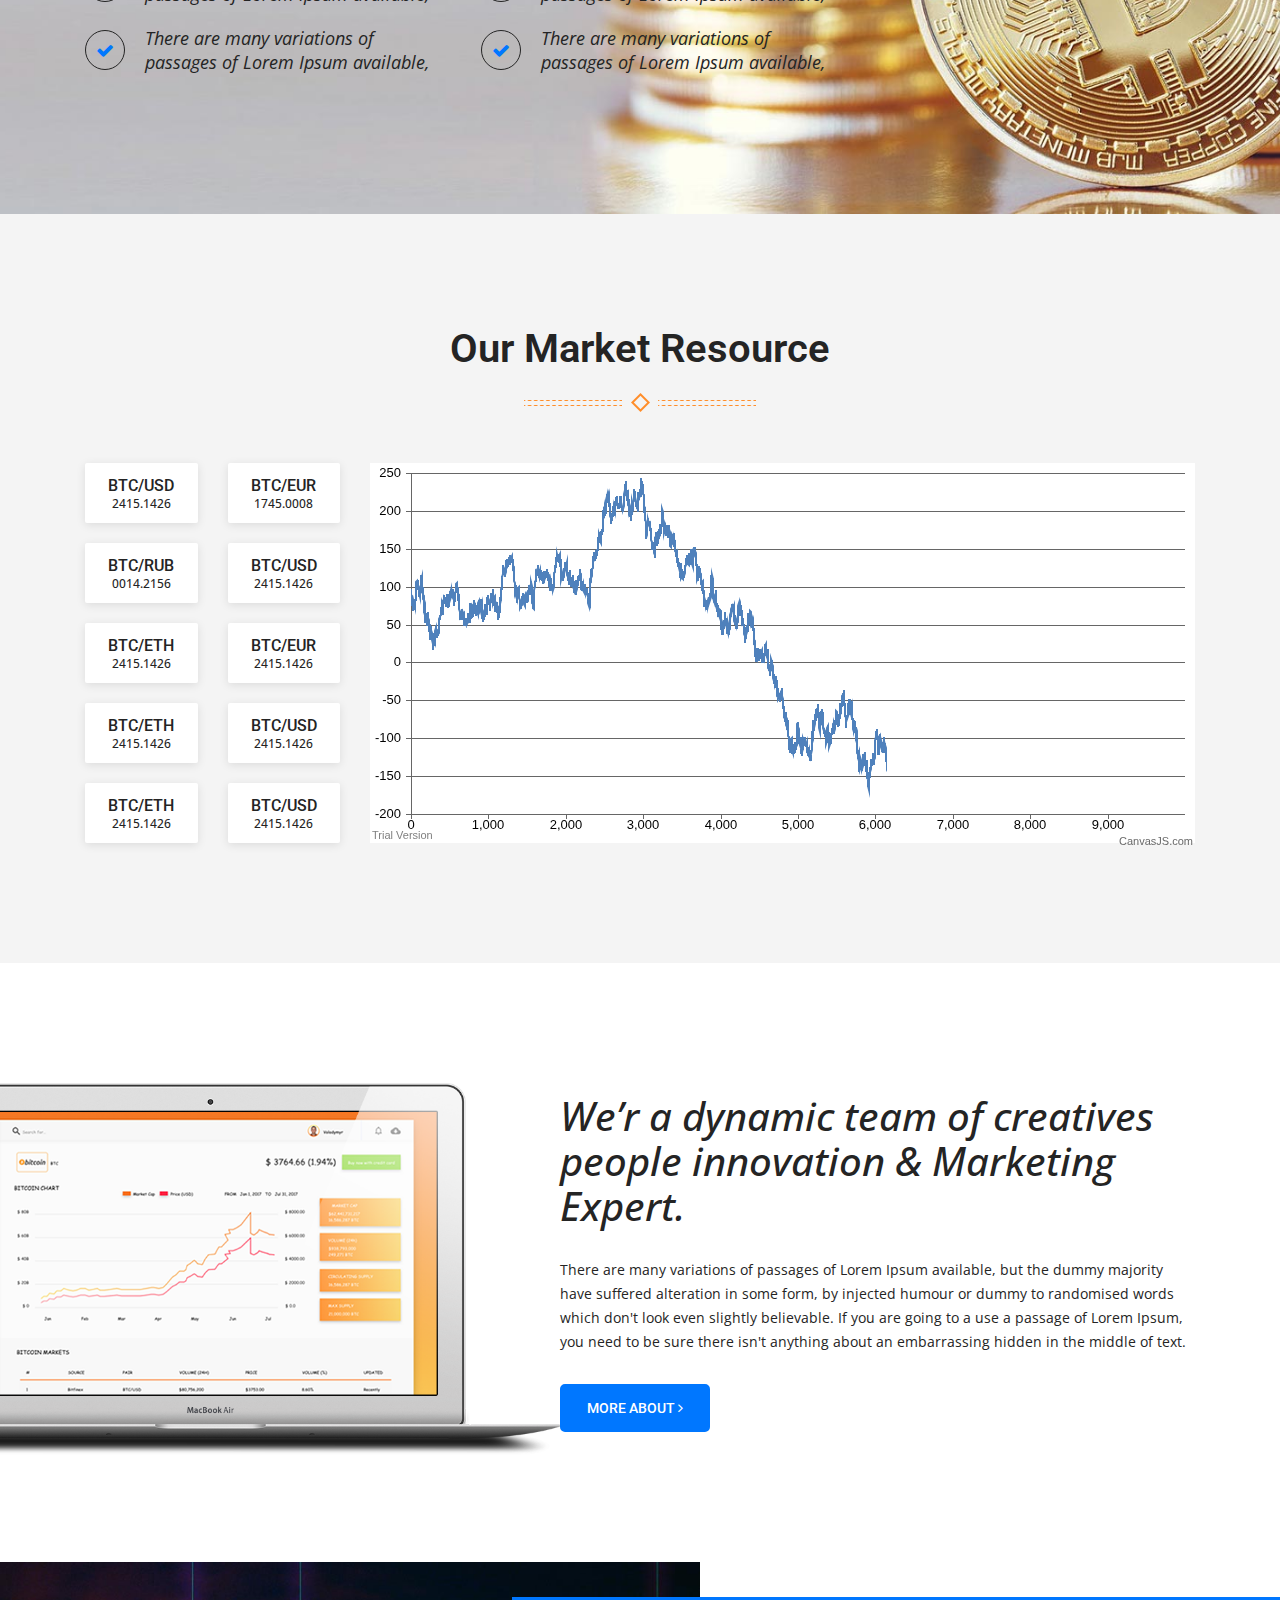
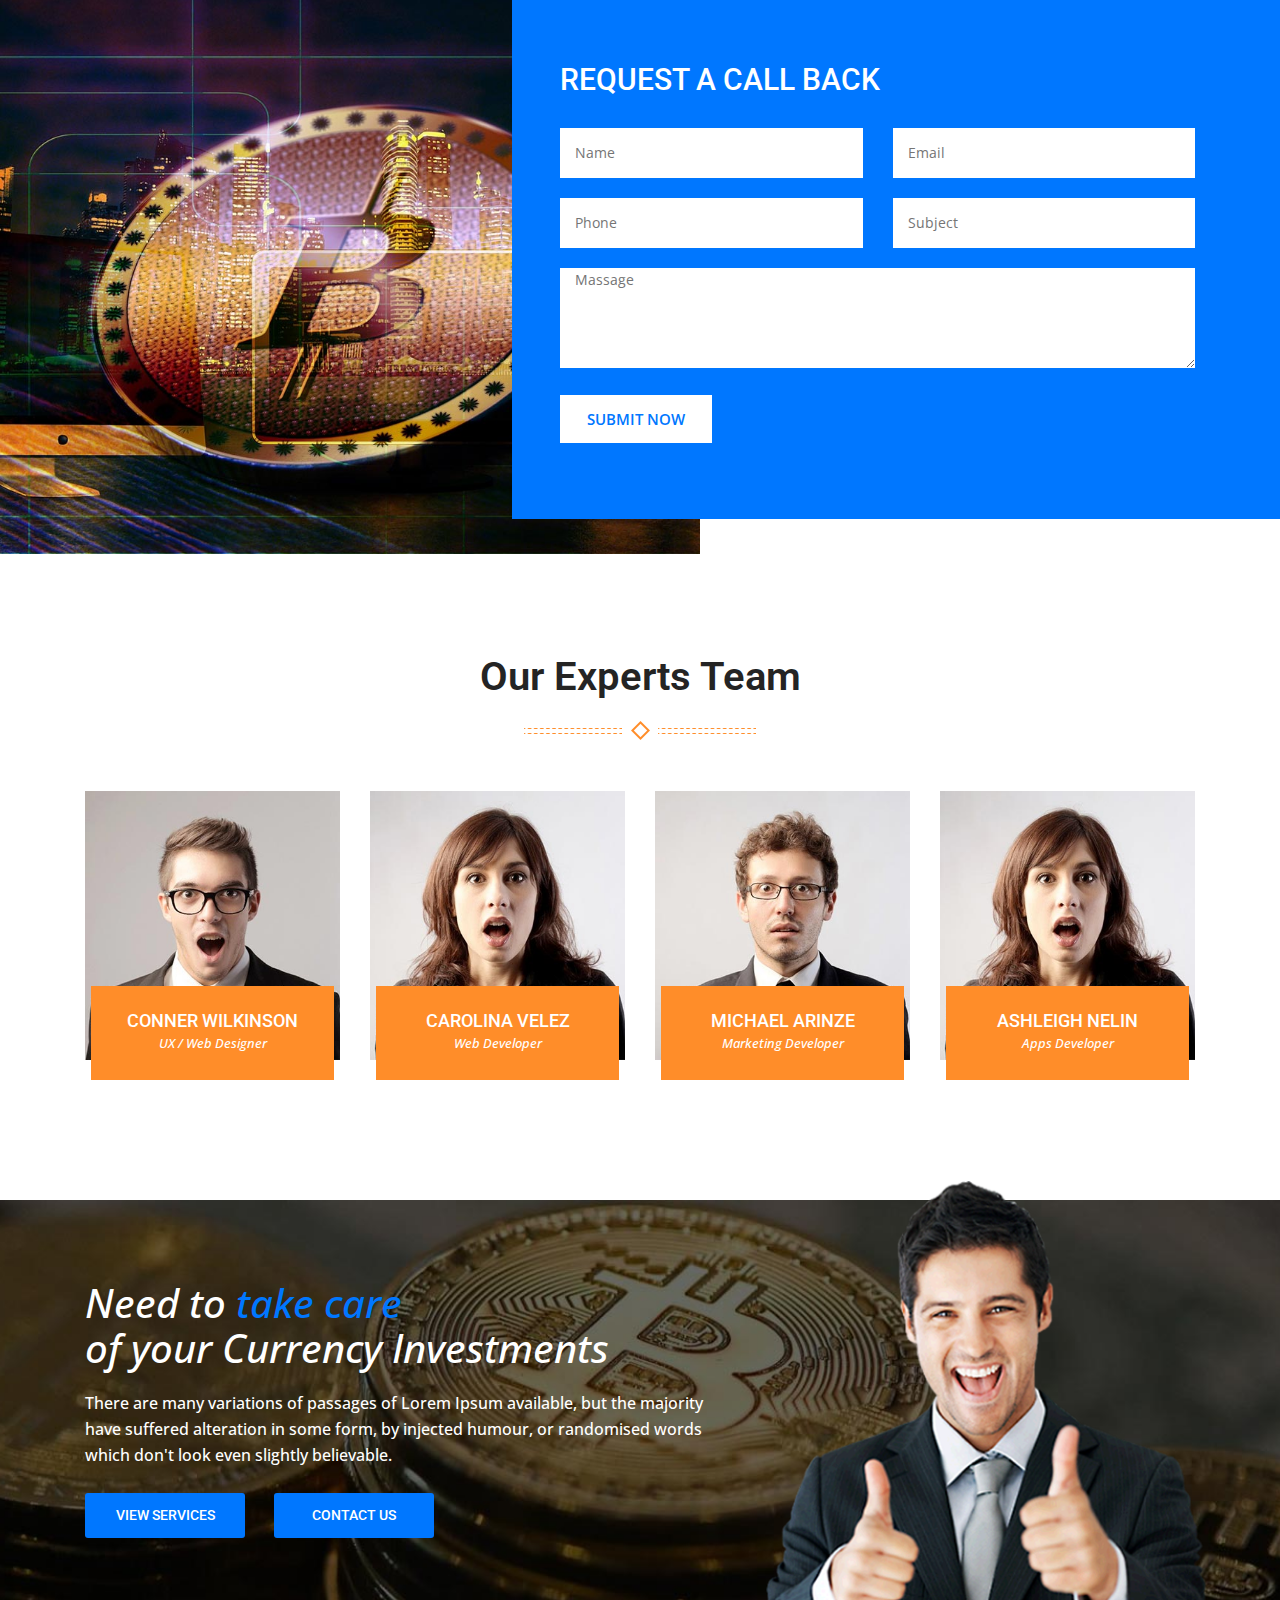
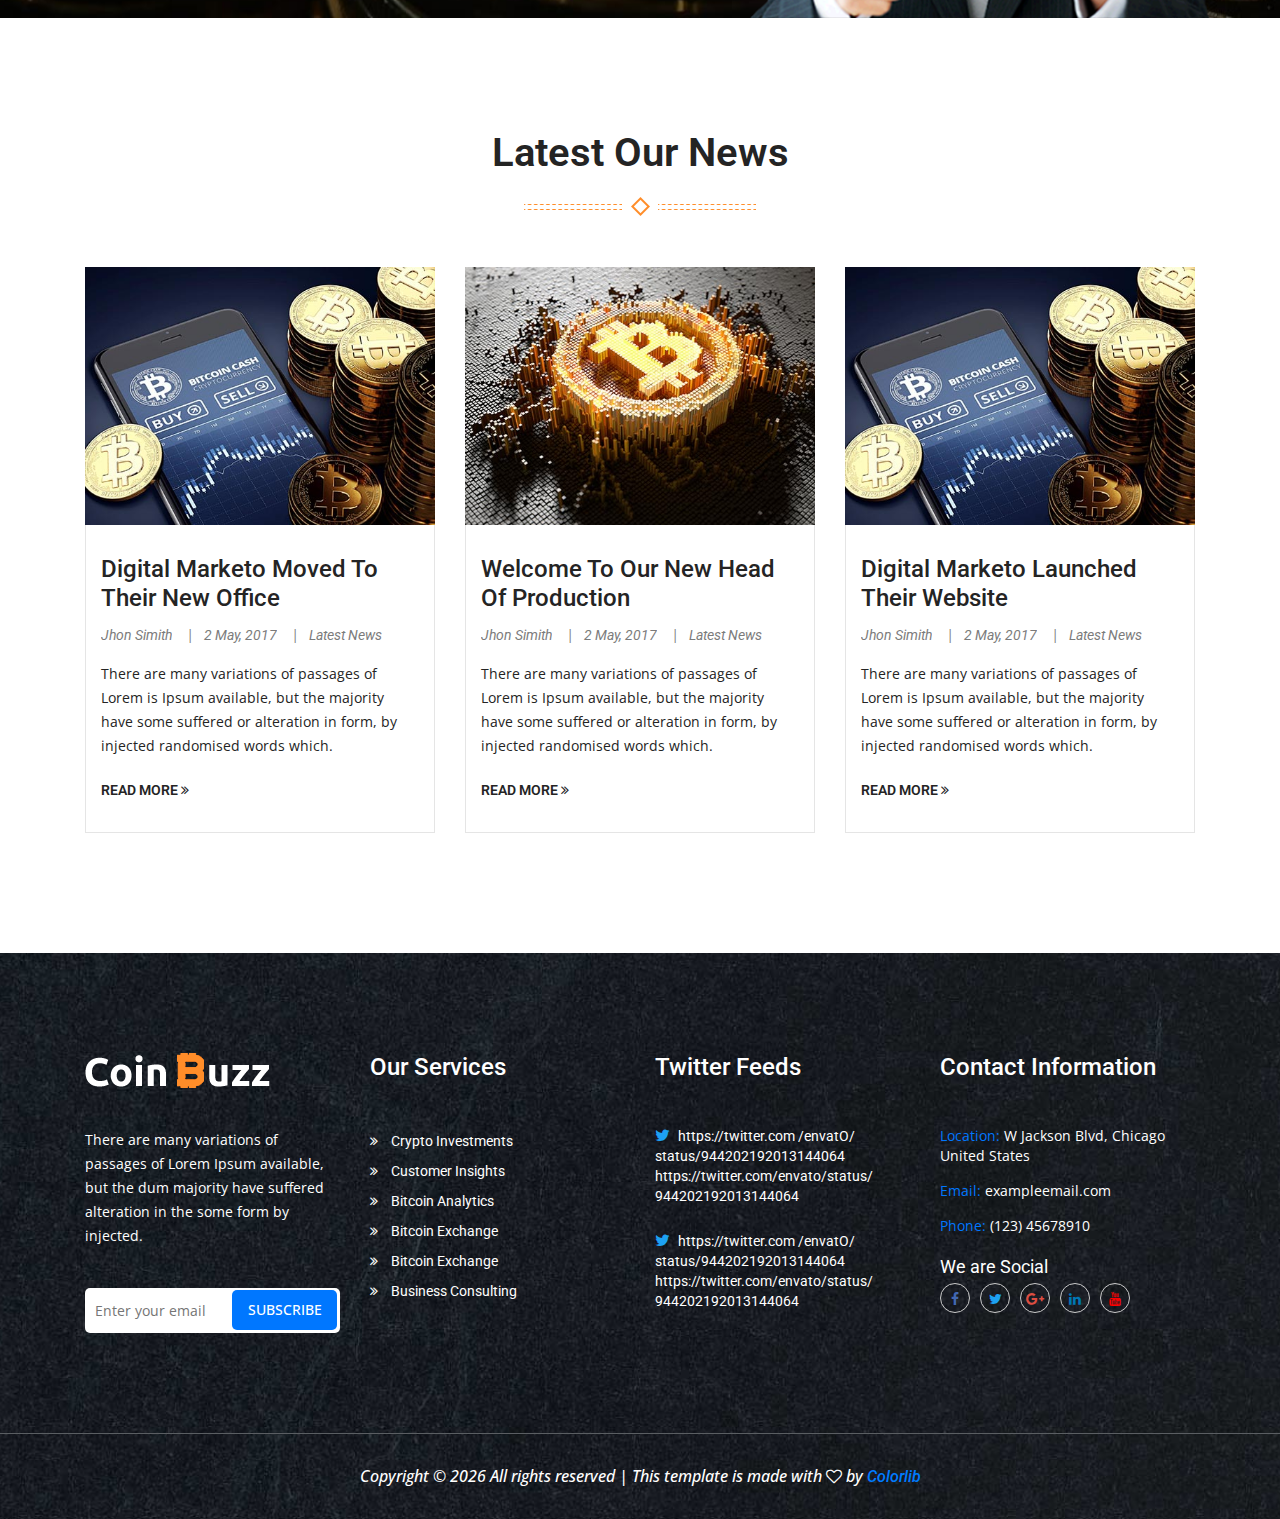
==== commit a1be7499: "Update index.html" ====
--- a/coinbuzz/index.html
+++ b/coinbuzz/index.html
@@ -166,7 +166,10 @@
             <div class="container">
               <div class="row">
                 <div class="col-xl-8 col-lg-10 col-12">
-                  <h2>We Are <span>Everyone’s</span> Coinbuzz Agency</h2>
+                  <h2>
+                    We Are <span>Everyone’s</span> GO TO platform for
+                    International Trading
+                  </h2>
                   <p>
                     There are many variations of passages of Lorem Ipsum
                     available but the majority have suffered alteration in some
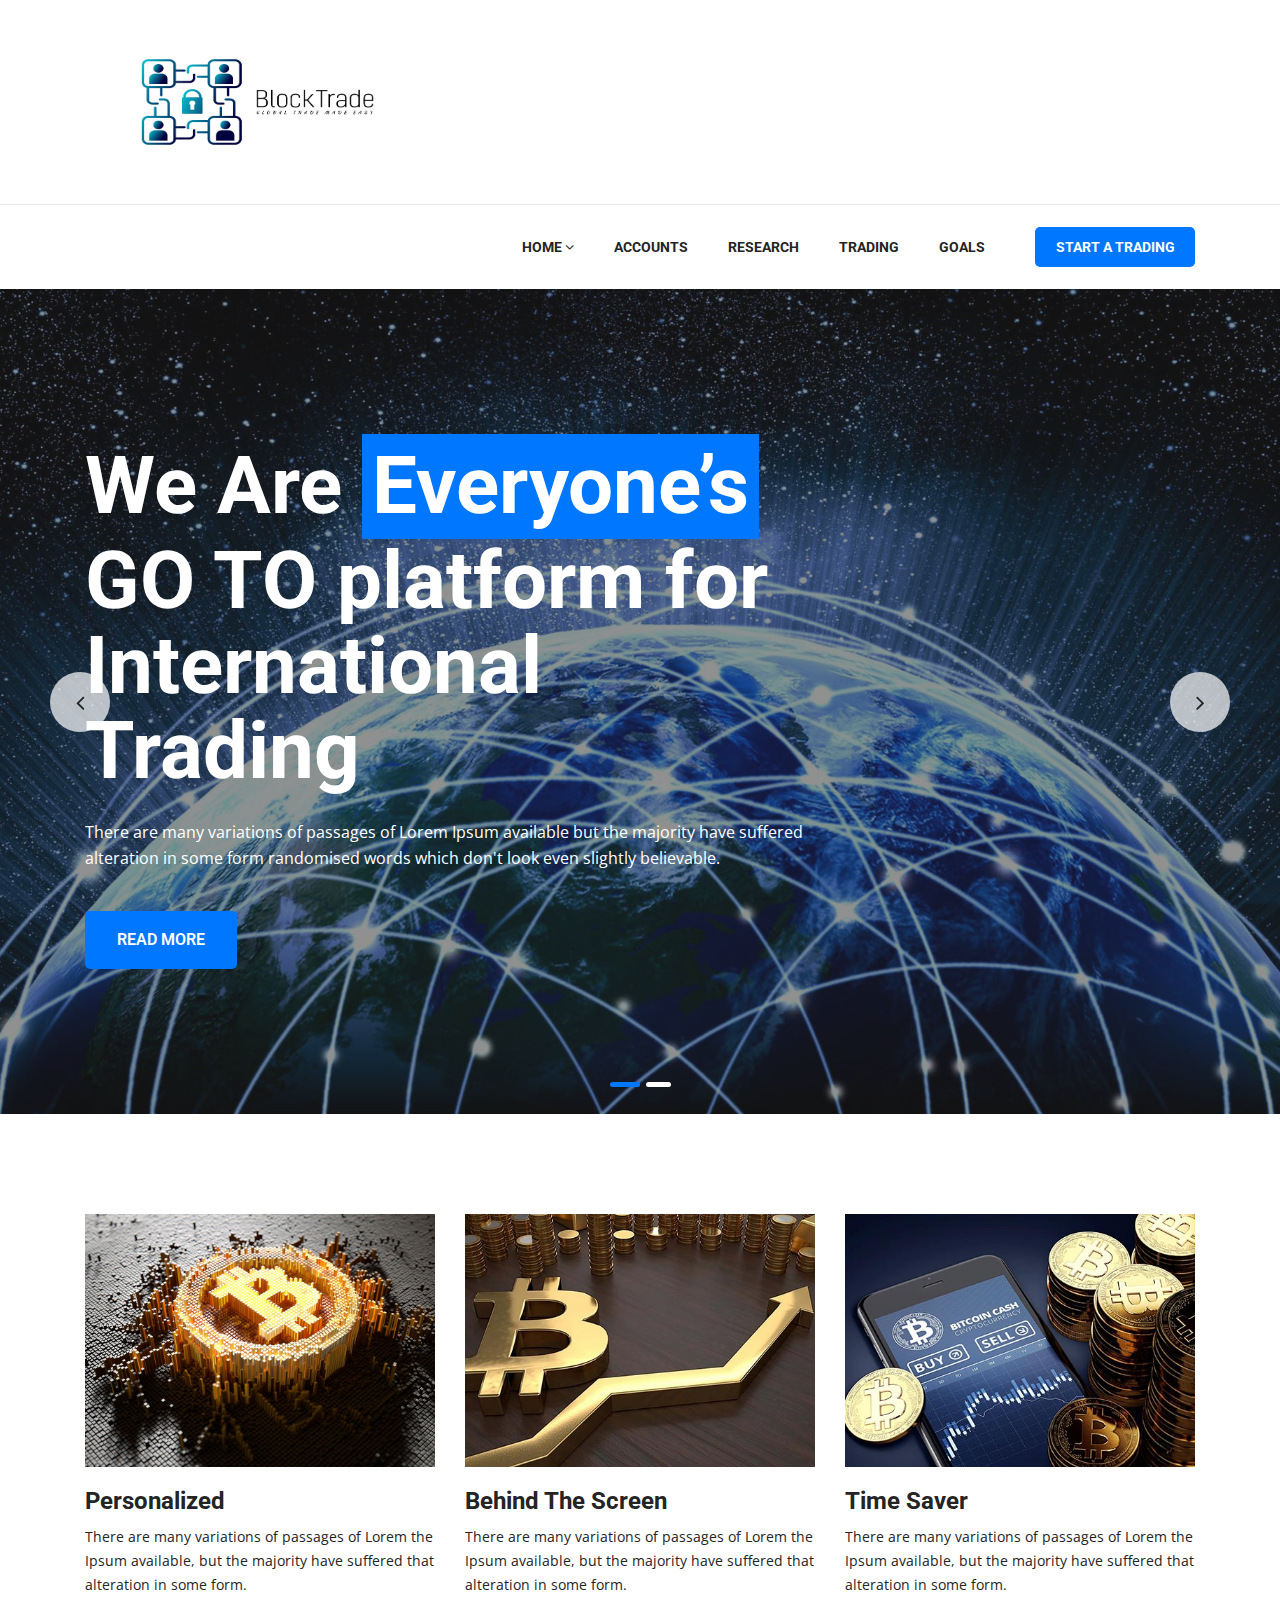
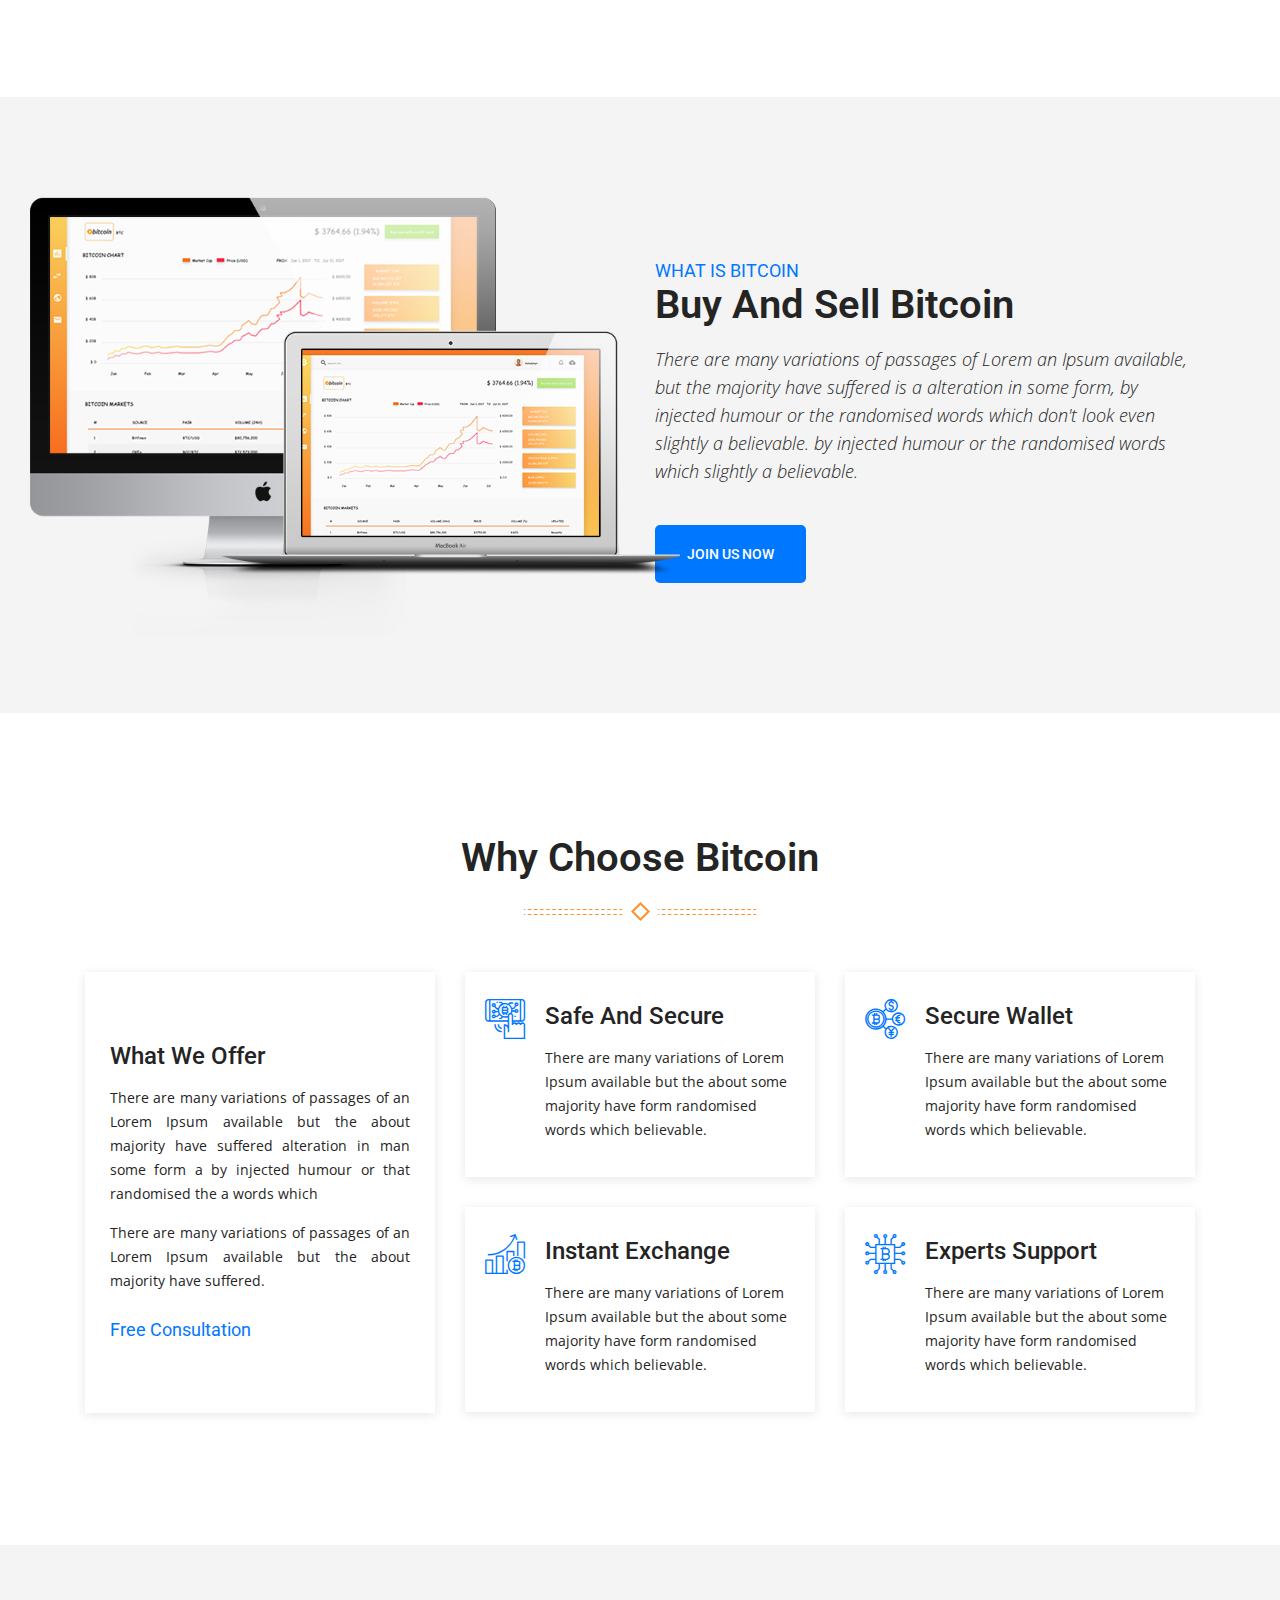
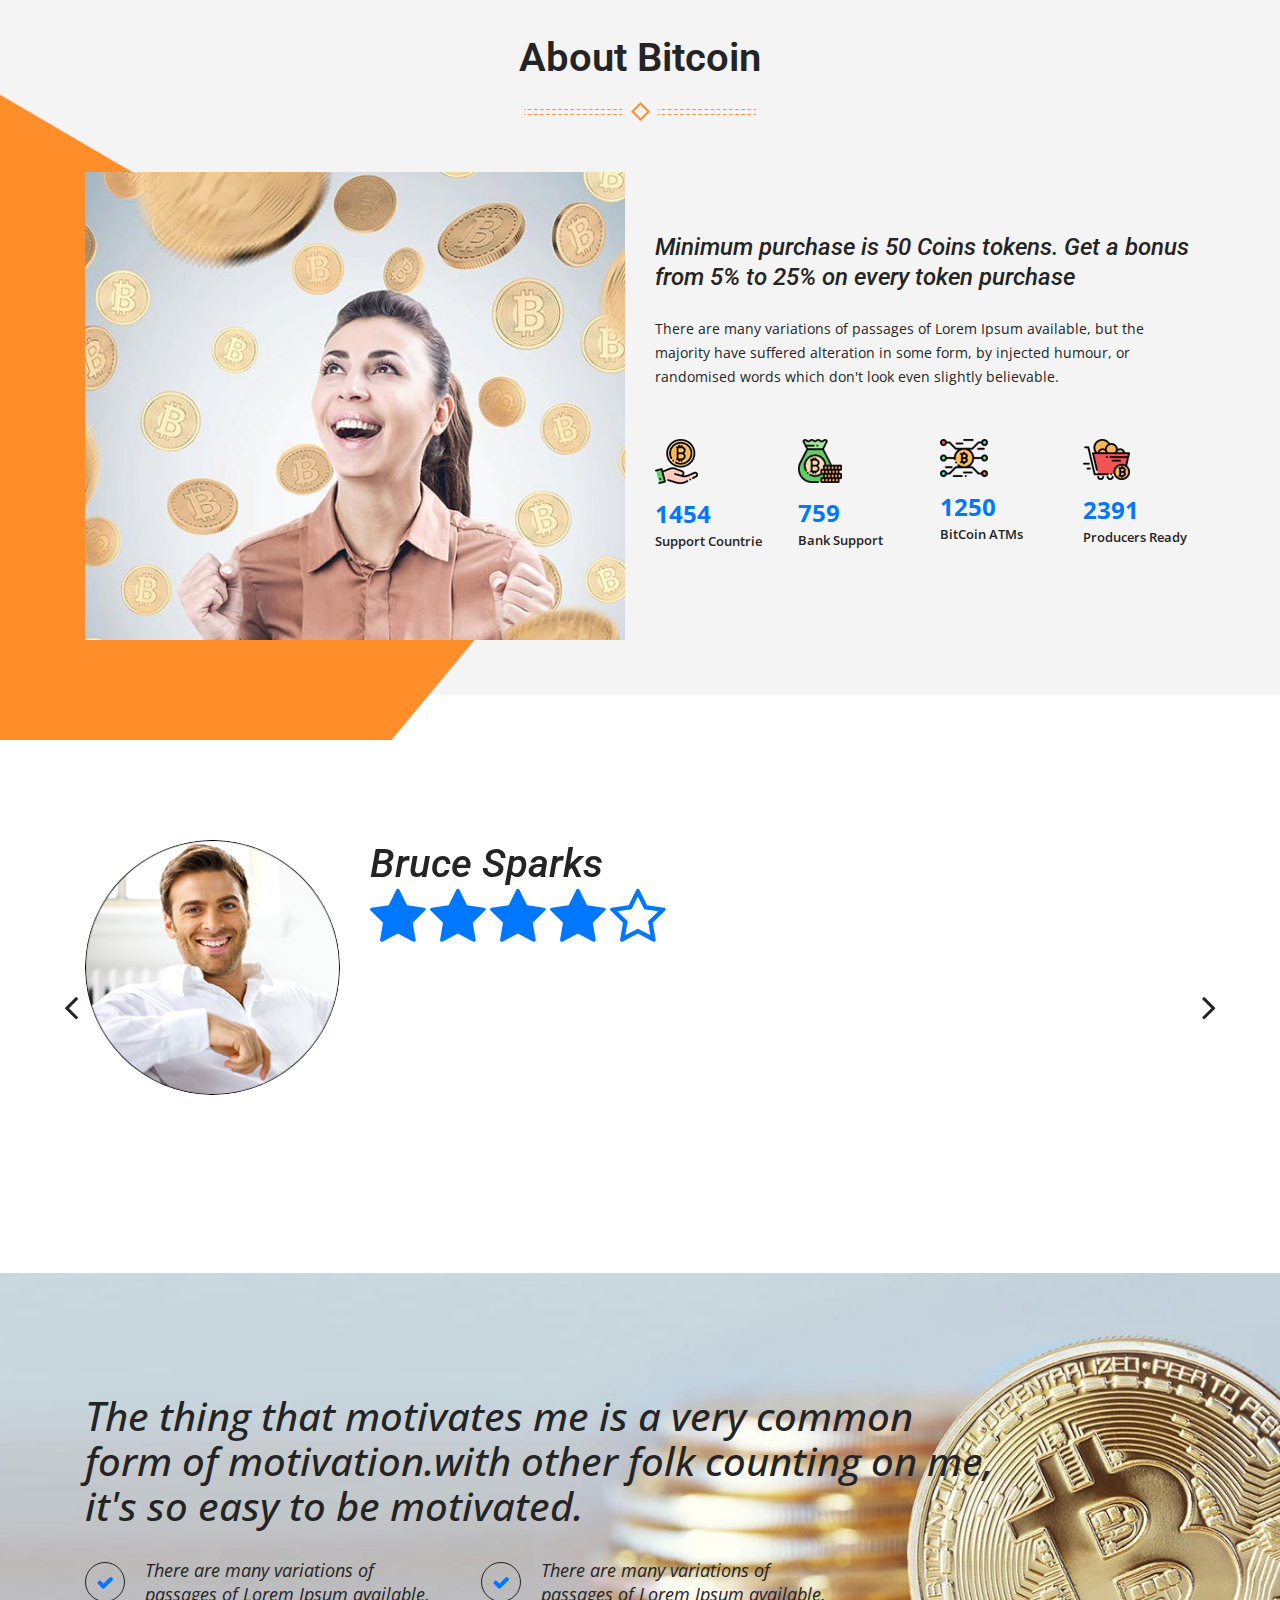
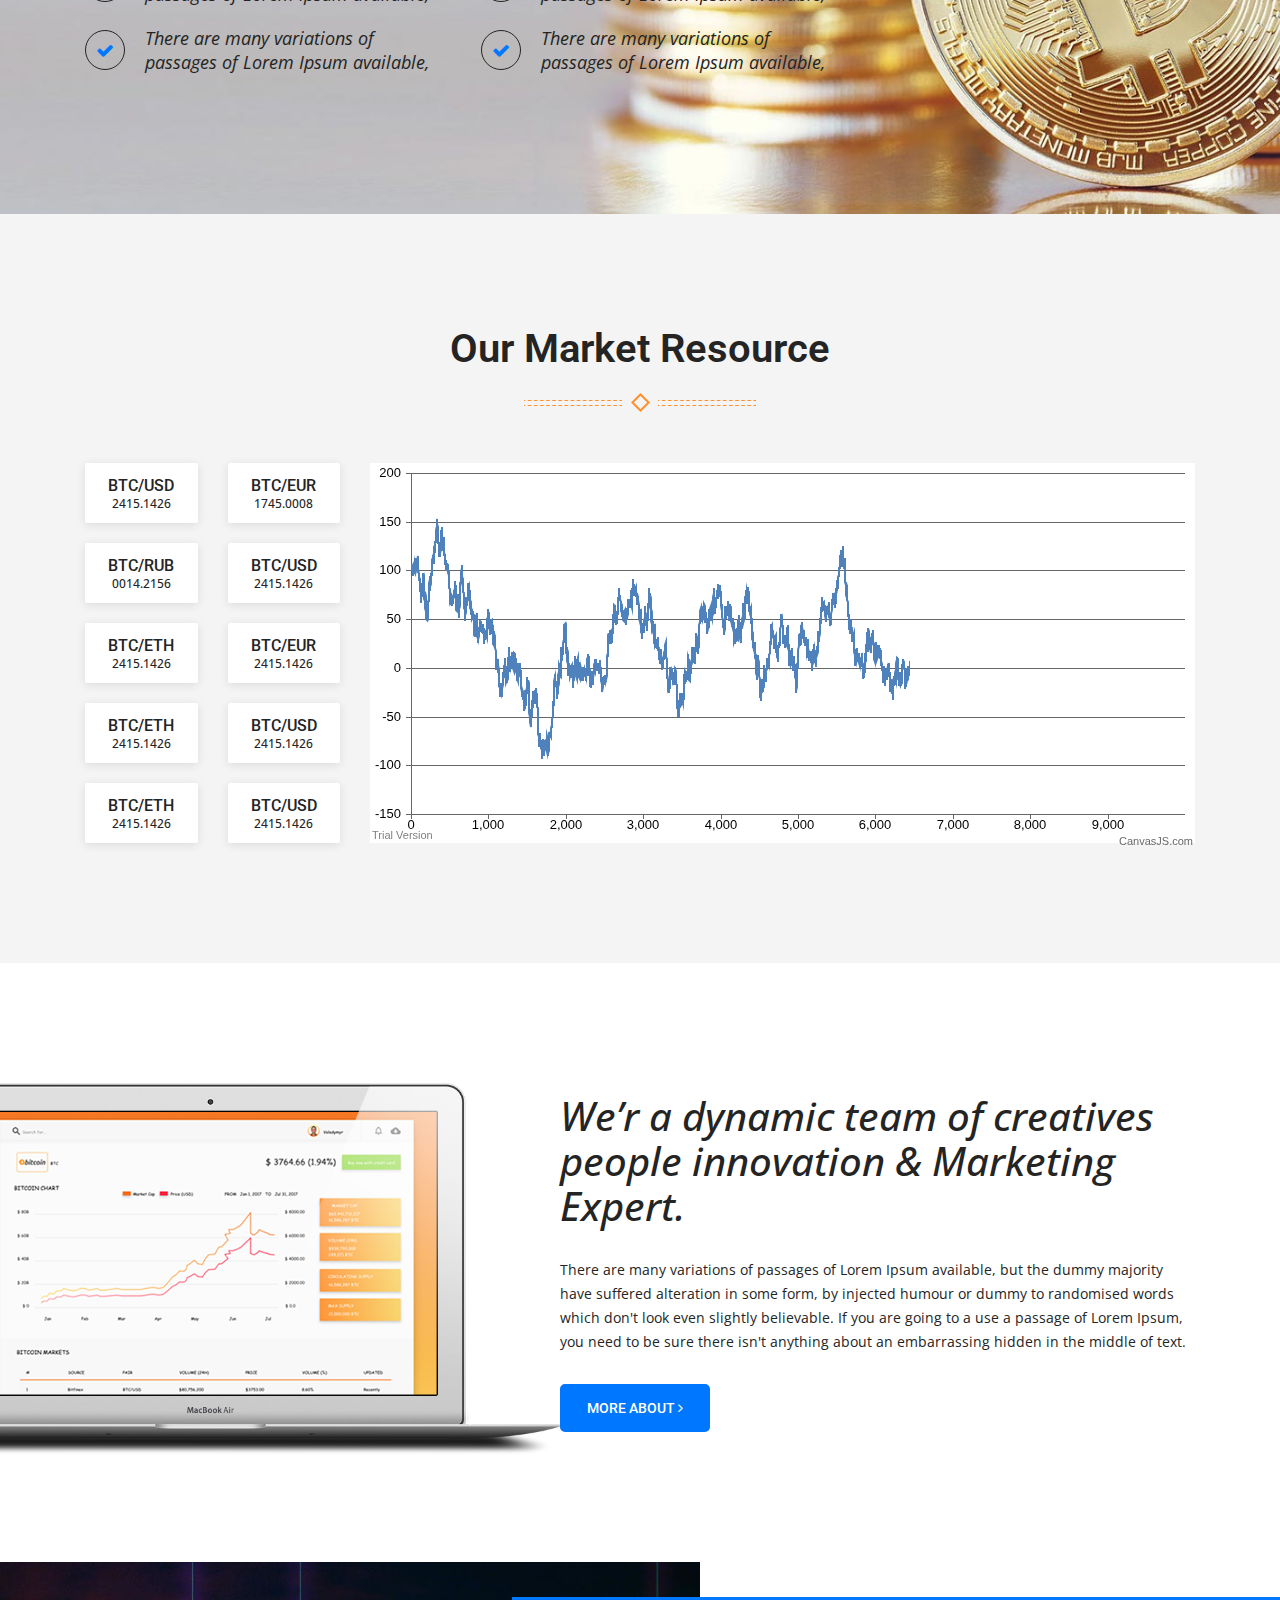
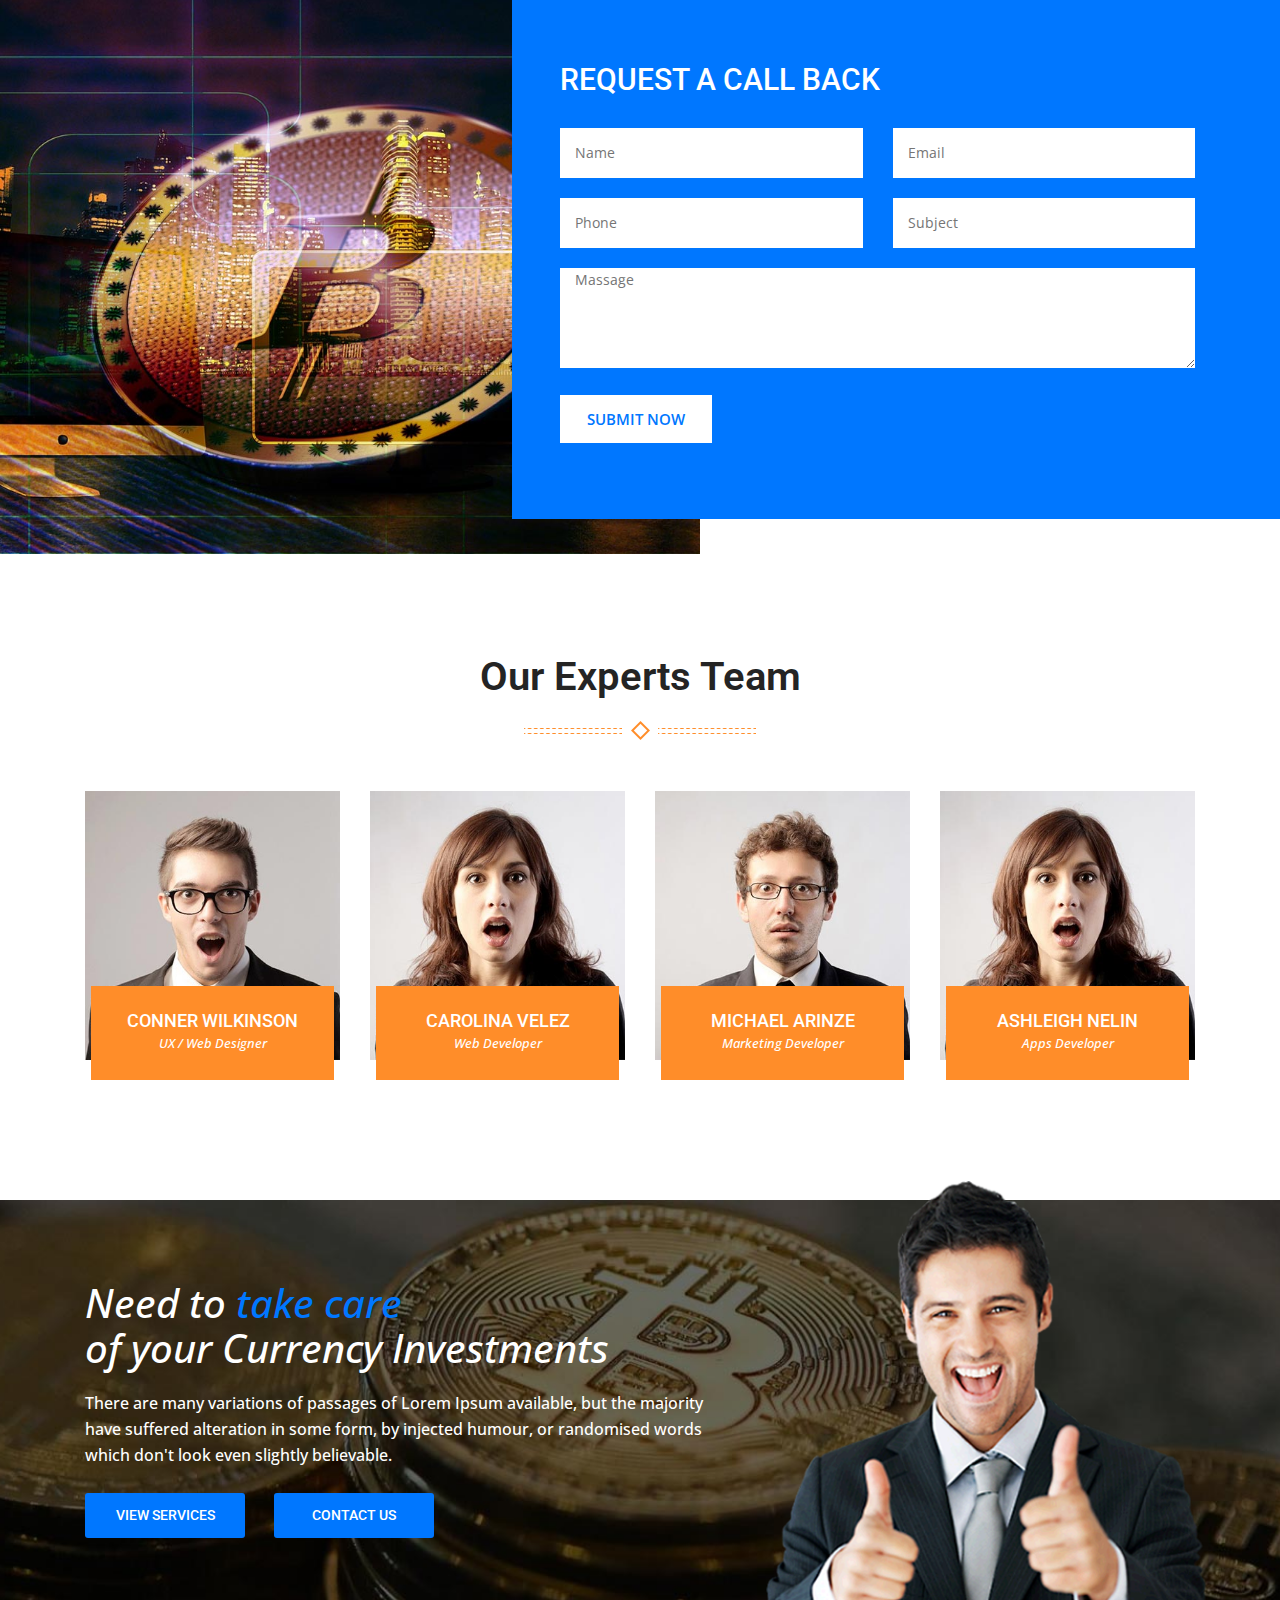
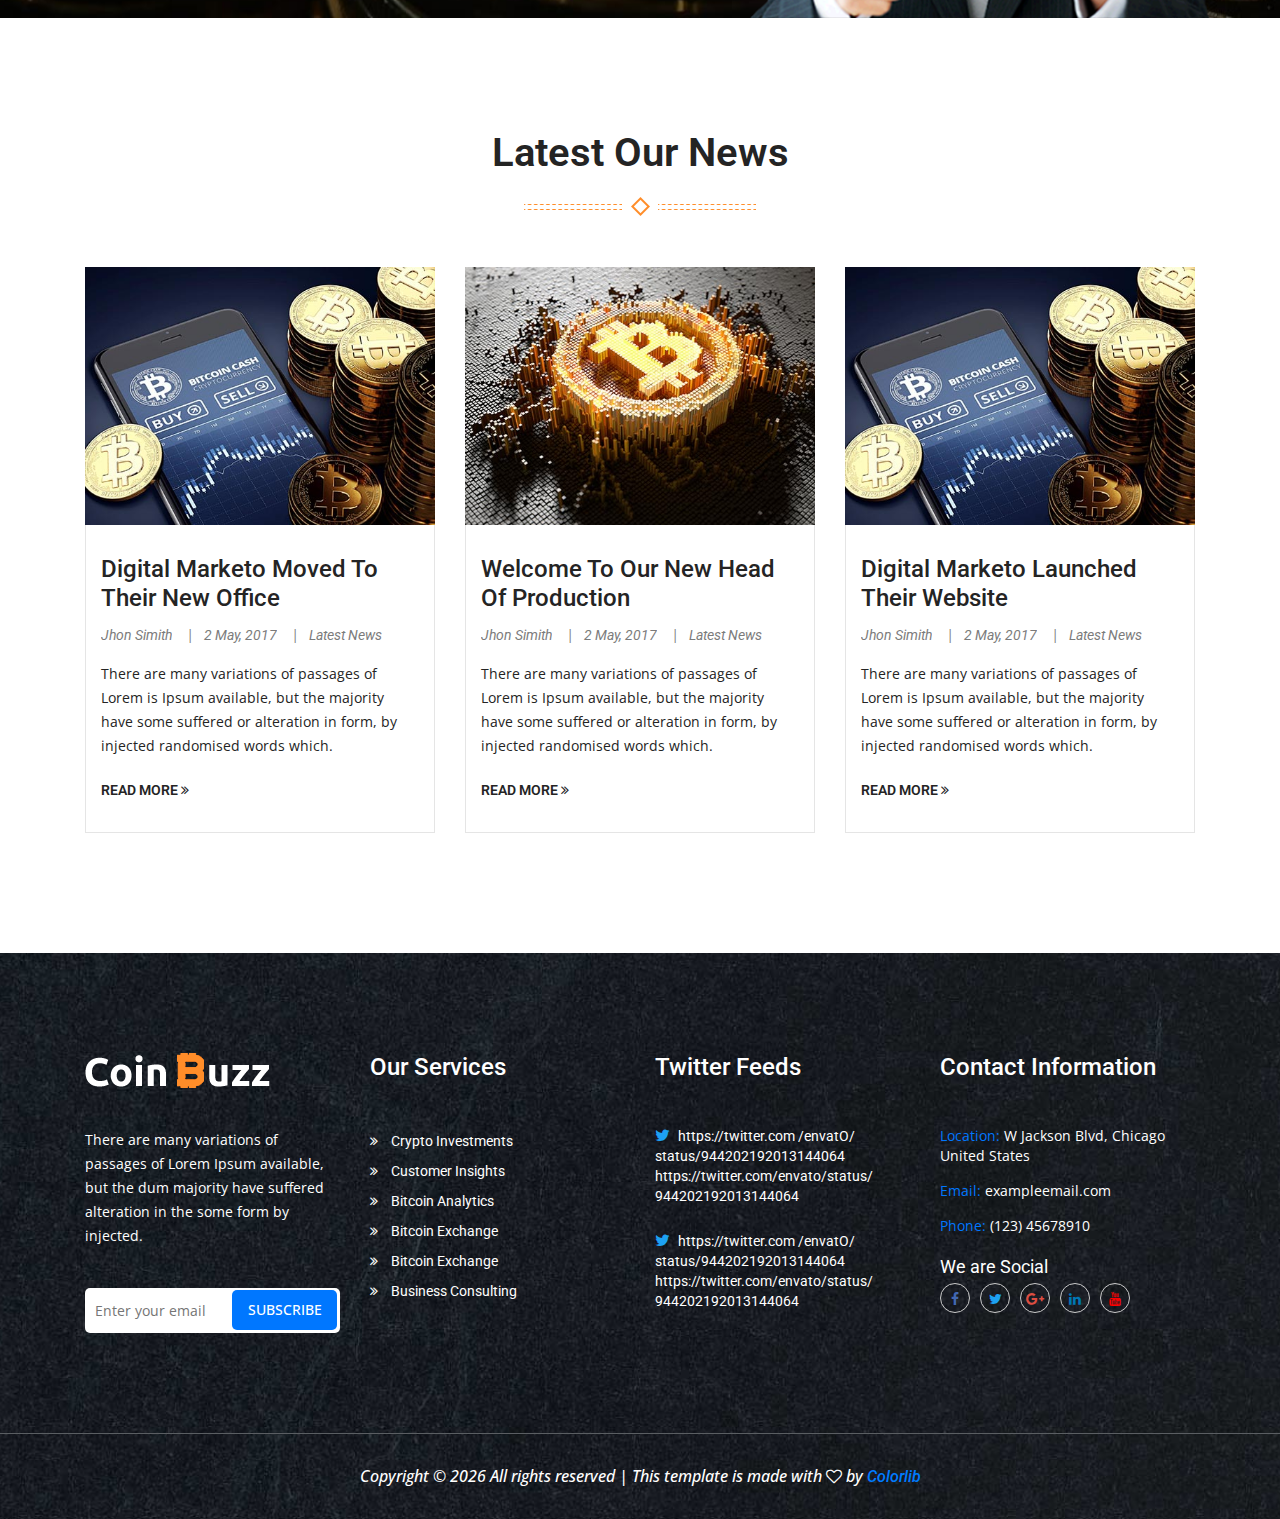
==== commit cbc94eb9: "Update index.html" ====
--- a/coinbuzz/index.html
+++ b/coinbuzz/index.html
@@ -55,6 +55,7 @@
               <div class="logo">
                 <a href="index.html"
                   ><img
+                    id="log"
                     src="assets/images/logo.png"
                     style="
                       padding-right: 50px;
